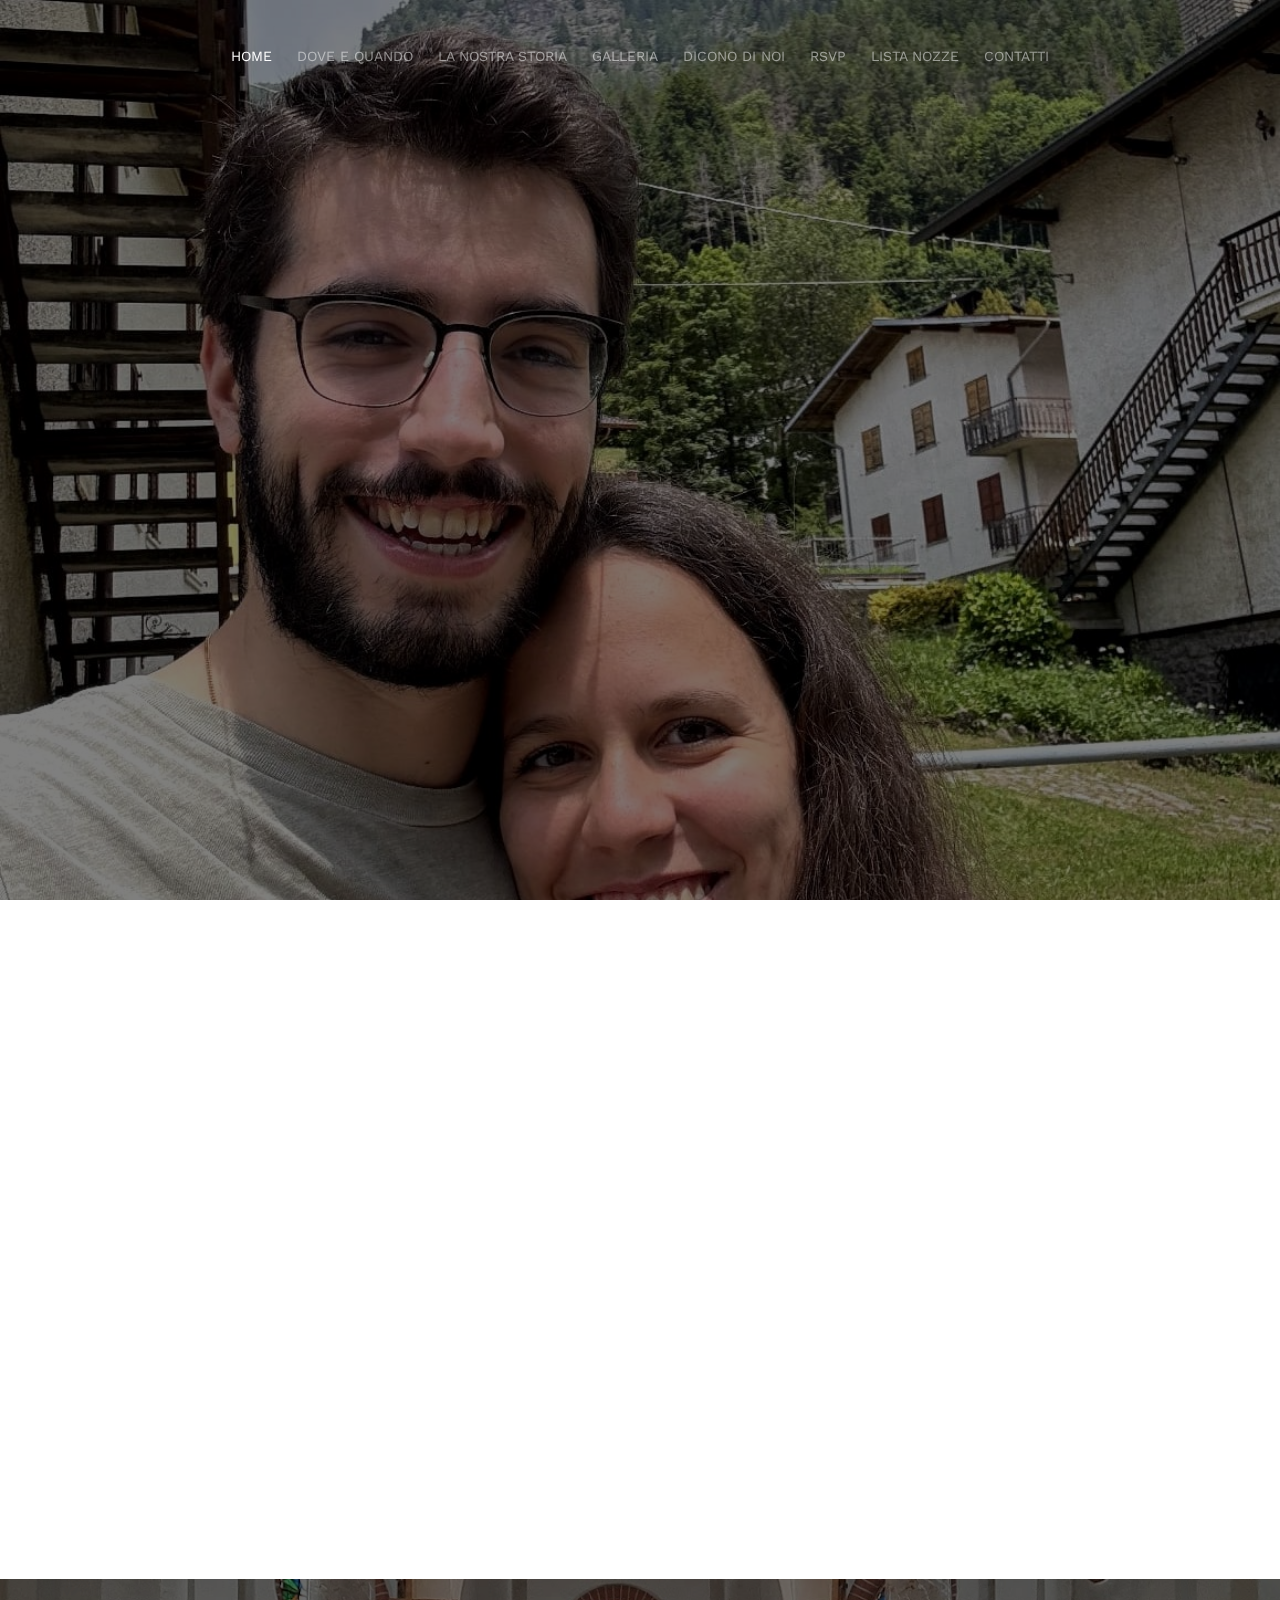
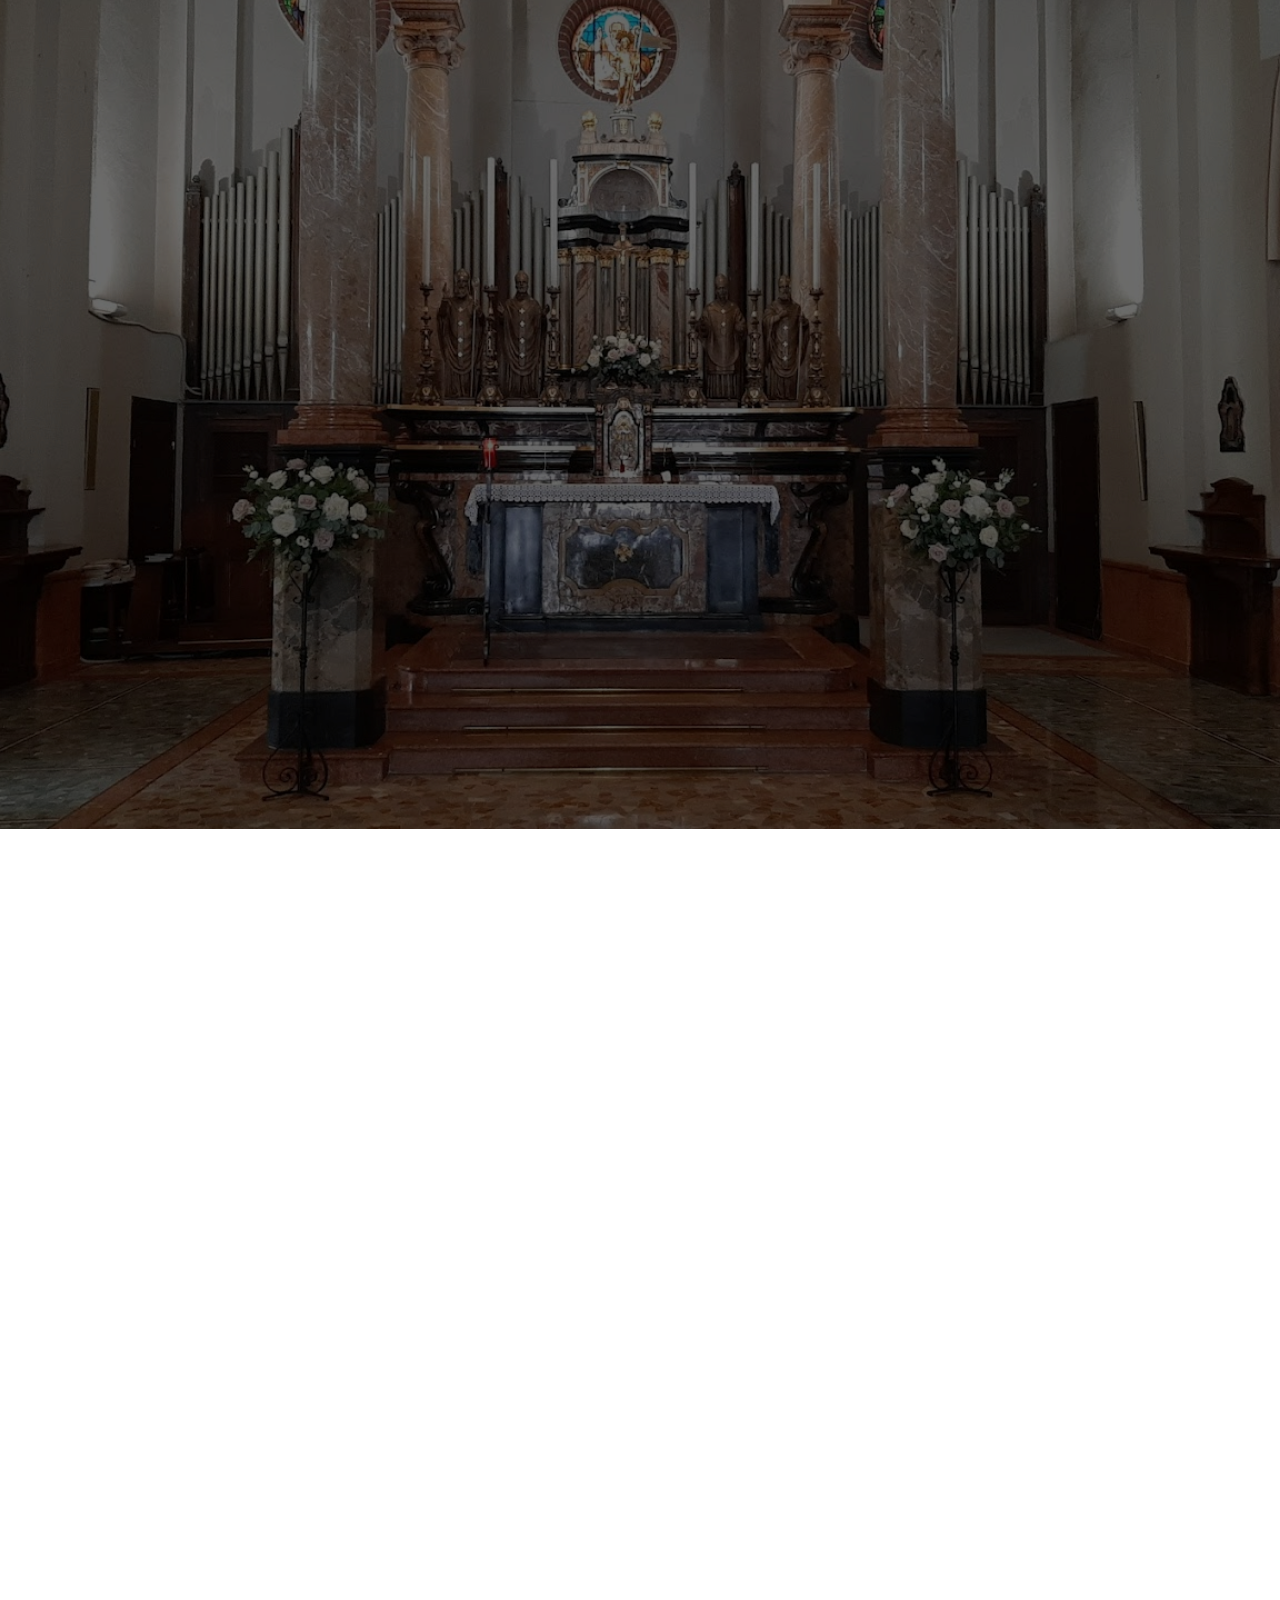
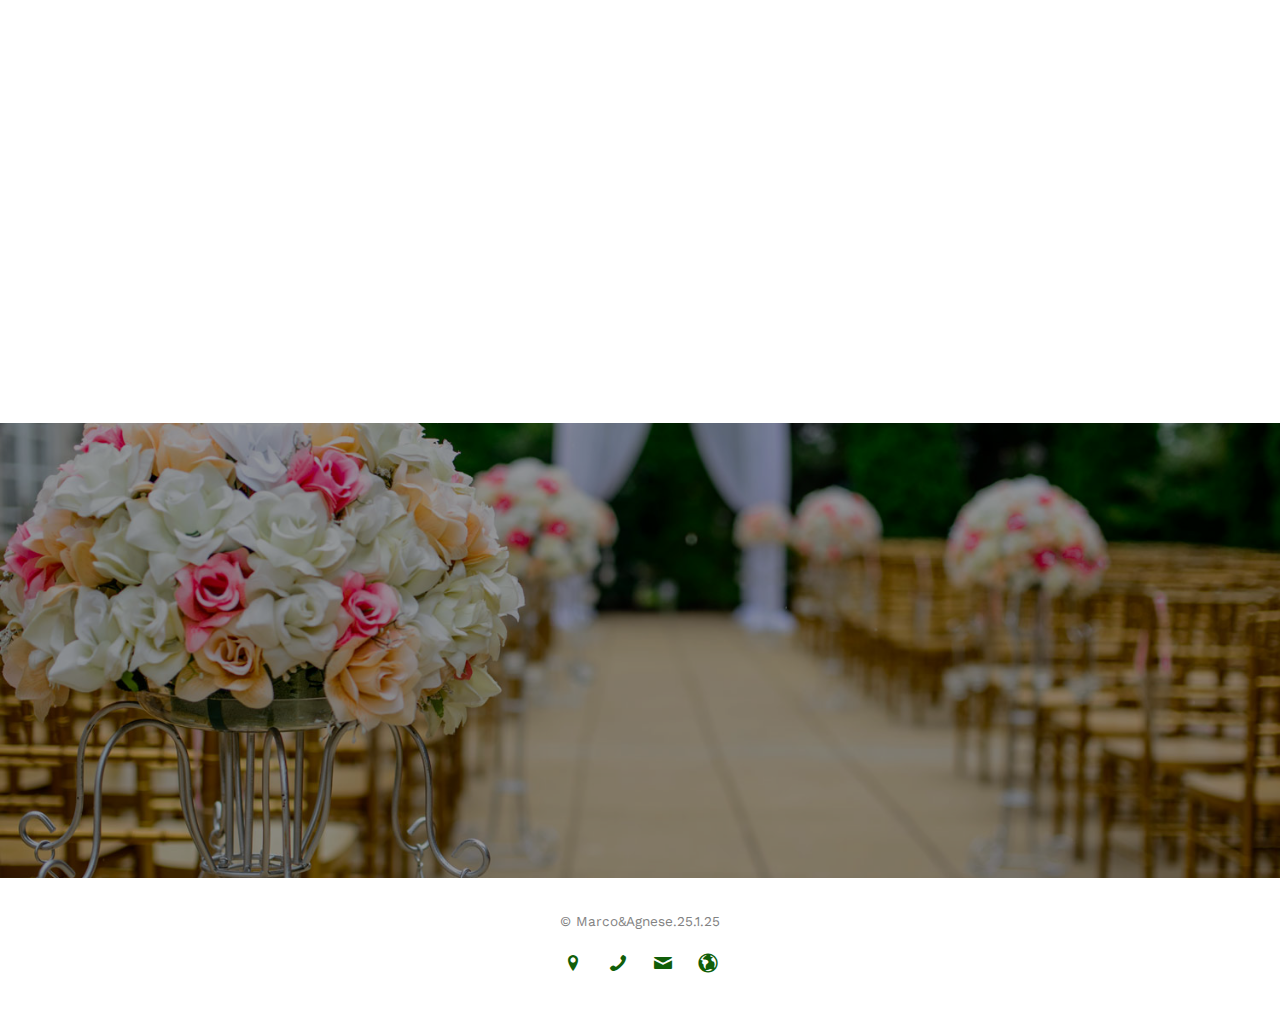
==== index.html @ b79f2448 "Add files via upload" ====
<!DOCTYPE html>
<!--[if lt IE 7]>      <html class="no-js lt-ie9 lt-ie8 lt-ie7"> <![endif]-->
<!--[if IE 7]>         <html class="no-js lt-ie9 lt-ie8"> <![endif]-->
<!--[if IE 8]>         <html class="no-js lt-ie9"> <![endif]-->
<!--[if gt IE 8]><!--> <html class="no-js"> <!--<![endif]-->
	<head>

		<meta charset="utf-8">
		<meta http-equiv="X-UA-Compatible" content="IE=edge">
		<title>Matrimonio Agne &amp Marco! &mdash; 25 Gennaio 2025; </title>
		<meta name="viewport" content="width=device-width, initial-scale=1">
		<meta name="description" content="Agne & Marco 25 Gennaio 2025" />
		<meta name="keywords" content="" />
		<meta name="author" content="Marco Fedrizzi e Agnese Montanaro" />

		<link href='https://fonts.googleapis.com/css?family=Work+Sans:400,300,600,400italic,700' rel='stylesheet' type='text/css'>
		<link href="https://fonts.googleapis.com/css?family=Sacramento" rel="stylesheet">

		<!-- Animate.css -->
		<link rel="stylesheet" href="css/animate.css">
		<!-- Icomoon Icon Fonts-->
		<link rel="stylesheet" href="css/icomoon.css">
		<!-- imagesLoaded -->
		<script src="https://unpkg.com/imagesloaded@5/imagesloaded.pkgd.js"></script>
		<!-- Masonry -->
		<script src="https://cdn.jsdelivr.net/npm/masonry-layout@4.2.2/dist/masonry.pkgd.min.js" integrity="sha384-GNFwBvfVxBkLMJpYMOABq3c+d3KnQxudP/mGPkzpZSTYykLBNsZEnG2D9G/X/+7D" crossorigin="anonymous" sync></script>
		<!-- Bootstrap  -->
		<link rel="stylesheet" href="css/bootstrap.css">

		<!-- Magnific Popup -->
		<link rel="stylesheet" href="css/magnific-popup.css">

		<!-- Owl Carousel  -->
		<link rel="stylesheet" href="css/owl.carousel.min.css">
		<link rel="stylesheet" href="css/owl.theme.default.min.css">

		<!-- Theme style  -->
		<link rel="stylesheet" href="css/style.css">

		<!-- Modernizr JS -->
		<script src="js/modernizr-2.6.2.min.js"></script>

		<!-- AddEvent script -->
		<script src="js/AddEvent Settings.js"></script>
		<script src="js/gallery_popup.js"></script>

	</head>


	<!-- <body >-->

	<div class="fh5co-loader"></div>

	<body data-spy="scroll" data-target=".fh5co-nav" data-offset="70">

		<div id="page">
			<!-- Navigatore -->
			<nav class="fh5co-nav" role="navigation">

						<div class="col-xs text-center menu-1">
							<ul>
								<li class="active"><a href="index.html">Home</a></li>
								<li><a href="#my-event">Dove e quando</a></li>
								<li><a href="#fh5co-couple-story">La nostra storia</a></li>
								<li><a href="#my-gallery">Galleria</a></li>
								<li><a href="#fh5co-testimonial">Dicono di noi</a></li>
								<li><a href="#fh5co-started">RSVP</a></li>
								<li><a href="#my-regali">Lista nozze</a></li>
								<li><a href="contact.html">Contatti</a></li>
							</ul>
						</div>
			</nav>

			<!-- Countdown -->
			<header id="fh5co-header" class="fh5co-cover" role="banner" style="background-image:url(images/img_bg_2.jpg);" data-stellar-background-ratio="2">
				<div class="overlay"></div>
				<div class="container">
					<div class="row">
						<div class="col-md-8 col-md-offset-2 text-center">
							<div class="display-t">
								<div class="display-tc animate-box" data-animate-effect="fadeIn">
									<h1>Marco &amp; Agnese</h1>
									<h2>Ci sposiamo!</h2>
									<div class="simply-countdown simply-countdown-one"></div>
									<p><a  title="Add to Calendar" class="addeventatc">Save the date
								    <span class="start">25-01-2025 11:00</span>
								    <span class="end">25-01-2025 13:00</span>
								    <span class="timezone">Europe/Rome</span>
								    <span class="title">Matrimonio Marco&Agne</span>
								    <span class="description"></span>
								    <span class="location">Chiesa Parrocchiale di San Nicola in Dergano, Via Livigno 21, Milano</span>
									</a></p>
								</div>
							</div>
						</div>
					</div>
				</div>
			</header>

			<!-- Presentazione -->
			<div id="fh5co-couple">
				<div class="container">
					<div class="row">
						<div class="col-md-8 col-md-offset-2 text-center fh5co-heading animate-box">
							<h2>Ti aspettiamo!</h2>
							<h3>25 Gennaio 2025, Milano</h3>
							<p>Siamo lieti di invitarti a celabrare insieme il nostro matrimonio!</p>
						</div>
					</div>
					<div class="couple-wrap animate-box">
						<div class="couple-half">
							<div class="groom">
								<img src="images/groom.jpg" alt="groom" class="img-responsive">
							</div>
							<div class="desc-groom">
								<h3>Marco Fedrizzi</h3>
								<p>Far far away, behind the word mountains, far from the countries Vokalia and Consonantia, there live the blind texts. Separated they live in Bookmarksgrove</p>
							</div>
						</div>
						<p class="heart text-center"><img src="images/fedi.png" alt="Heart Icon" class="heart-icon"></p>

						<div class="couple-half">
							<div class="bride">
								<img src="images/bride.jpg" alt="groom" class="img-responsive">
							</div>
							<div class="desc-bride">
								<h3>Agnese Montanaro</h3>
								<p>Far far away, behind the word mountains, far from the countries Vokalia and Consonantia, there live the blind texts. Separated they live in Bookmarksgrove</p>
							</div>
						</div>
					</div>
				</div>
			</div>

			<!-- Dove e Quando -->
			<div id="my-event" class="fh5co-bg" style="background-image:url(images/foto_chiesa_opaca.jpg);">
				<div class="overlay"></div>
				<div class="container">
					<div class="row">
						<div class="col-md-8 col-md-offset-2 text-center fh5co-heading animate-box">
							<span>Il nostro giorno speciale</span>
							<h2>I momenti del matrimonio</h2>
						</div>
					</div>
					<div class="row">
						<div class="display-t">
							<div class="display-tc">
								<div class="col-md-10 col-md-offset-1">
									<div class="col-md-6 col-sm-6 text-center">
										<div class="event-wrap animate-box">
											<h3><a href="DoveQuando.html" class="link_semplice">Cerimonia</a></h3>
											<div class="event-col">
												<i class="icon-clock"></i>
												<span>11:00</span>
												<span>13:00</span>
											</div>
											<div class="event-col">
												<i class="icon-calendar"></i>
												<span>Sabato 25</span>
												<span>Gennaio, 2025</span>
											</div>
											<p>Ci sposeremo nella chiesa di San Nicola in Dergano a Milano. Per maggiori info su luogo e parcheggi:</p>
											<a href="DoveQuando.html" class="link_semplice">Ulteriori dettagli >></a>
										</div>
									</div>
									<div class="col-md-6 col-sm-6 text-center">
										<div class="event-wrap animate-box">
											<h3><a href="DoveQuando.html" class="link_semplice">Ricevimento</a></h3>
											<div class="event-col">
												<i class="icon-clock"></i>
												<span>14:00</span>
												<span>21:00</span>
											</div>
											<div class="event-col">
												<i class="icon-calendar"></i>
												<span>Sabato 25</span>
												<span>Gennaio, 2025</span>
											</div>
											<p>Abbiamo il piacere di festeggiare insieme nel magnifico ottocentesco Castello Bolognini.</p>
											<a href="DoveQuando.html" class="link_semplice">Ulteriori dettagli >></a>
										</div>
									</div>
								</div>
							</div>
						</div>
					</div>
				</div>
			</div>

			<!-- La nostra storia -->
			<div id="fh5co-couple-story">
				<div class="container">
					<div class="row">
						<div class="col-md-8 col-md-offset-2 text-center fh5co-heading animate-box">
							<span>In cammino verso il 25 Gennaio...</span>
							<h2>La nostra storia</h2>
							<p>Far far away, behind the word mountains, far from the countries Vokalia and Consonantia, there live the blind texts.</p>
						</div>
					</div>
					<div class="row">
						<div class="col-md-12 col-md-offset-0">
							<ul class="timeline animate-box">
								<li class="animate-box">
									<div class="timeline-badge" style="background-image:url(images/couple-1.jpg);"></div>
									<div class="timeline-panel">
										<div class="timeline-heading">
											<h3 class="timeline-title">First We Meet</h3>
											<span class="date">December 25, 2015</span>
										</div>
										<div class="timeline-body">
											<p>Far far away, behind the word mountains, far from the countries Vokalia and Consonantia, there live the blind texts. Separated they live in Bookmarksgrove right at the coast of the Semantics, a large language ocean.</p>
										</div>
									</div>
								</li>
								<li class="timeline-inverted animate-box">
									<div class="timeline-badge" style="background-image:url(images/couple-2.jpg);"></div>
									<div class="timeline-panel">
										<div class="timeline-heading">
											<h3 class="timeline-title">First Date</h3>
											<span class="date">December 28, 2015</span>
										</div>
										<div class="timeline-body">
											<p>Far far away, behind the word mountains, far from the countries Vokalia and Consonantia, there live the blind texts. Separated they live in Bookmarksgrove right at the coast of the Semantics, a large language ocean.</p>
										</div>
									</div>
								</li>
								<li class="animate-box">
									<div class="timeline-badge" style="background-image:url(images/couple-3.jpg);"></div>
									<div class="timeline-panel">
										<div class="timeline-heading">
											<h3 class="timeline-title">In A Relationship</h3>
											<span class="date">January 1, 2016</span>
										</div>
										<div class="timeline-body">
											<p>Far far away, behind the word mountains, far from the countries Vokalia and Consonantia, there live the blind texts. Separated they live in Bookmarksgrove right at the coast of the Semantics, a large language ocean.</p>
										</div>
									</div>
								</li>
					    	</ul>
						</div>
					</div>
				</div>
			</div>

			<!-- Galleria -->
			<div id="my-gallery" class="fh5co-section-gray">
				<div class="container">
					<div class="row">
						<div class="col-md-8 col-md-offset-2 text-center fh5co-heading animate-box">
							<span>Galleria</span>
							<h2>Un po' di nostre foto</h2>
							<p>Alcune delle nostre foto più belle... Se vuoi vederle tutte clicca sull'ultima foto!</p>
						</div>
					</div>
					<div class="row row-bottom-padded-md">
						<div class="col-md-12">
							<ul id="my-gallery-list">

								<li class="one-third animate-box" data-animate-effect="fadeIn" style="background-image: url(gallery/001.jpg); ">
								<a href="gallery/001.jpg" class="popup-btn" title="">
									<div class="case-studies-summary">
									</div>
								</a>
							</li>
							<li class="one-third animate-box" data-animate-effect="fadeIn" style="background-image: url(gallery/002.jpg); ">
								<a href="gallery/002.jpg" class="popup-btn" title="">
									<div class="case-studies-summary">
									</div>
								</a>
							</li>

							<li class="one-third animate-box" data-animate-effect="fadeIn" style="background-image: url(gallery/003.jpg); ">
								<a href="gallery/003.jpg" class="popup-btn" title="">
									<div class="case-studies-summary">
									</div>
								</a>
							</li>
							<li class="one-third animate-box" data-animate-effect="fadeIn" style="background-image: url(gallery/004.jpg); ">
								<a href="gallery/004.jpg" class="popup-btn" title="">
									<div class="case-studies-summary">
									</div>
								</a>
							</li>

							<li class="one-third animate-box" data-animate-effect="fadeIn" style="background-image: url(gallery/005.jpg); ">
								<a href="gallery/005.jpg" class="popup-btn" title="">
										<div class="case-studies-summary">
										</div>
									</a>
								</li>
								<li class="one-third animate-box" data-animate-effect="fadeIn" style="background-image: url(gallery/006.jpg); ">
									<a href="gallery/006.jpg" class="popup-btn" title="">
										<div class="case-studies-summary">
										</div>
									</a>
								</li>

								<li class="one-third animate-box" data-animate-effect="fadeIn" style="background-image: url(gallery/007.jpg); ">
									<a href="gallery/007.jpg" class="popup-btn" title="">
										<div class="case-studies-summary">
										</div>
									</a>
								</li>

								<li class="one-third animate-box" data-animate-effect="fadeIn" style="background-image: url(gallery/008.jpg); ">
									<a href="gallery/008.jpg" class="popup-btn" title="">
										<div class="case-studies-summary">
										</div>
									</a>
								</li>
								<li href="gallery.html" class="one-third animate-box" data-animate-effect="fadeIn" style="background-image: url(gallery/009.jpg); ">
									<a href="gallery.html" class="" title="">
										<div class="case-studies-summary">
											<span>175 immagini</span>
											<h2>Vedi tutte</h2>
										</div>
									</a>
								</li>
							 </ul>
						</div>
					</div>
				</div>
			</div>

			<!-- Dicono di noi -->
			<div id="fh5co-testimonial">
				<div class="container" style="padding-left: 30px;padding-right: 30px;">
					<div class="row d-flex justify-content-center">
						<div class="row animate-box">
							<div class="col-md-8 col-md-offset-2 text-center fh5co-heading">
								<span>Dicono di noi</span>
								<h2>I migliori auguri dei nostri amici</h2>
							</div>
						</div>
						<div class="row d-flex justify-content-center">
							<div class="col-md-12 animate-box">
								<div class="wrap-testimony">
									<div class="owl-carousel-fullwidth">
										<div class="item">
											<div class="testimony-slide active text-center">
												<figure>
													<img src="images/couple-1.jpg" alt="user">
												</figure>
												<span>John Doe, via <a href="#" class="twitter">Twitter</a></span>
												<blockquote>
													<p>"Far far away, behind the word mountains, far from the countries Vokalia and Consonantia, there live the blind texts. Separated they live in Bookmarksgrove right at the coast of the Semantics"</p>
												</blockquote>
											</div>
										</div>
										<div class="item">
											<div class="testimony-slide active text-center">
												<figure>
													<img src="images/couple-2.jpg" alt="user">
												</figure>
												<span>John Doe, via <a href="#" class="twitter">Twitter</a></span>
												<blockquote>
													<p>"Far far away, behind the word mountains, far from the countries Vokalia and Consonantia, at the coast of the Semantics, a large language ocean."</p>
												</blockquote>
											</div>
										</div>
										<div class="item">
											<div class="testimony-slide active text-center">
												<figure>
													<img src="images/couple-3.jpg" alt="user">
												</figure>
												<span>John Doe, via <a href="#" class="twitter">Twitter</a></span>
												<blockquote>
													<p>"Far far away, far from the countries Vokalia and Consonantia, there live the blind texts. Separated they live in Bookmarksgrove right at the coast of the Semantics, a large language ocean."</p>
												</blockquote>
											</div>
										</div>
										<div class="item">
											<div class="testimony-slide active text-center">
												<figure>
													<img src="images/couple-3.jpg" alt="user">
												</figure>
												<span>John Doe, via <a href="#" class="twitter">Twitter</a></span>
												<blockquote>
													<p>"Far far away, far from the countries Vokalia and Consonantia, there live the blind texts. Separated they live in Bookmarksgrove right at the coast of the Semantics, a large language ocean."</p>
												</blockquote>
											</div>
										</div>
										<div class="item">
											<div class="testimony-slide active text-center">
												<figure>
													<img src="images/couple-3.jpg" alt="user">
												</figure>
												<span>John Doe, via <a href="#" class="twitter">Twitter</a></span>
												<blockquote>
													<p>"Far far away, far from the countries Vokalia and Consonantia, there live the blind texts. Separated they live in Bookmarksgrove right at the coast of the Semantics, a large language ocean."</p>
												</blockquote>
											</div>
										</div>
										<div class="item">
											<div class="testimony-slide active text-center">
												<figure>
													<img src="images/couple-3.jpg" alt="user">
												</figure>
												<span>John Doe, via <a href="#" class="twitter">Twitter</a></span>
												<blockquote>
													<p>"Far far away, far from the countries Vokalia and Consonantia, there live the blind texts. Separated they live in Bookmarksgrove right at the coast of the Semantics, a large language ocean."</p>
												</blockquote>
											</div>
										</div>
									</div>
								</div>
							</div>
						</div>
					</div>

					<div class="row d-flex justify-content-center">
							<div class="row animate-box">
								<div class="col-md-8 col-md-offset-2 text-center align-items-end fh5co-heading " style="margin-top: 5em; margin-bottom: 1em;">
									<span>Vuoi lasciare un augurio?</span>
								</div>
								<form method="POST" action="https://formspree.io/f/xvgpygaa">

									<div class="form-row">
								    <div class="form-group col-md-4 col-sm-4">
								      <label for="inputNome">Nome</label>
								      <input id="inputNome" type="text" class="form-control" name="nome">
								    </div>
								    <div class="form-group col-md-4 col-sm-4">
								      <label for="inputCognome">Cognome</label>
								      <input id="inputCognome" type="text" class="form-control" name="cognome">
								    </div>
								    <div class="form-group col-md-4 col-sm-4">
								      <label for="inputNickname">Nickname</label>
								      <input id="inputNickname" type="text" class="form-control" name="nickname">
								    </div>
								  </div>


									<div class="form-group col-md-12">
										<textarea class="form-control" id="exampleFormControlTextarea1" rows="3" placeholder="Inserisci qui il tuo messaggio" name="augurio"></textarea>
									</div>

									<div class="form-row col-md-12">
										<button type="submit" class="#fh5co-started btn btn-default btn-block">Invia!</button>
									</div>

								</form>
							</div>
						</div>

				</div>
			</div>

			<!-- RSVP -->
			<div id="fh5co-started" class="fh5co-bg" style="background-image:url(images/img_bg_4.jpg);">
				<div class="overlay"></div>
				<div class="container">
					<div class="row animate-box">
						<div class="col-md-8 col-md-offset-2 text-center fh5co-heading">
							<h2>Parteciperai?</h2>
							<p>Ti preghiamo di confermarci la tua presenza al nostro matrimonio, grazie!</p>
						</div>
					</div>
					<div class="row animate-box">
						<div class="col-md-10 col-md-offset-1">
							<form class="form-inline">
								<div class="col-md-4 col-sm-4">
									<div class="form-group">
									</div>
								</div>
								<div class="col-md-4 col-sm-4">
									<div class="form-group">
										<button type="submit" class="btn btn-default btn-block">RSVP</button>
									</div>
								</div>
								<div class="col-md-4 col-sm-4">
								</div>
							</form>
						</div>
					</div>
				</div>
			</div>

			<!-- Footer -->
			<footer id="fh5co-footer" role="contentinfo" style="padding: 2em 0;">
				<div class="container">

					<div class="row copyright">
						<div class="col-md-12 text-center">
							<p>
								<small class="block">&copy; Marco&Agnese.25.1.25</small>
							</p>
							<p>
								<ul class="fh5co-social-icons">
									<li><a href="https://maps.app.goo.gl/jbU9ocBKH2QLGSAH9"><i class="icon-location-pin"></i></a></li>
									<li><a href="tel://00393318789856"><i class="icon-phone"></i></a></li>
									<li><a href="mailto:info@agnemarco.it"><i class="icon-mail2"></i></a></li>
									<li><a href="http://agnemarco.it"><i class="icon-globe2"></i></a></li>
								</ul>
							</p>
						</div>
					</div>

				</div>
			</footer>
		</div>

		<div class="gototop js-top">
			<a href="#" class="js-gotop"><i class="icon-arrow-up"></i></a>
		</div>

		<!-- jQuery -->
		<script src="js/jquery.min.js"></script>
		<!-- jQuery Easing -->
		<script src="js/jquery.easing.1.3.js"></script>
		<!-- Bootstrap -->
		<script src="js/bootstrap.min.js"></script>

		<!-- Waypoints -->
		<script src="js/jquery.waypoints.min.js"></script>
		<!-- Carousel -->
		<script src="js/owl.carousel.min.js"></script>
		<!-- countTo -->
		<script src="js/jquery.countTo.js"></script>

		<!-- Stellar -->
		<script src="js/jquery.stellar.min.js"></script>
		<!-- Magnific Popup -->
		<script src="js/jquery.magnific-popup.min.js"></script>
		<script src="js/magnific-popup-options.js"></script>

		<!-- // <script src="https://cdnjs.cloudflare.com/ajax/libs/prism/0.0.1/prism.min.js"></script> -->
		<script src="js/simplyCountdown.js"></script>
		<!-- Main -->
		<script src="js/gallery_popup.js"></script>
		<script src="js/main.js"></script>

		<!-- JS script per Countdown -->
		<script>
	    var d = new Date(new Date().getTime() + 200 * 120 * 120 * 2000);

	    // default example
	    simplyCountdown('.simply-countdown-one', {
	        year: d.getFullYear(),
	        month: d.getMonth() + 1,
	        day: d.getDate()
	    });

	    //jQuery example
	    $('#simply-countdown-losange').simplyCountdown({
	        year: d.getFullYear(),
	        month: d.getMonth() + 1,
	        day: d.getDate(),
	        enableUtc: false
	    });
		</script>

	</body>
</html>
---- css/icomoon.css ----
@font-face {
  font-family: 'icomoon';
  src:  url('../fonts/icomoon/icomoon.eot?6iuir');
  src:  url('../fonts/icomoon/icomoon.eot?6iuir#iefix') format('embedded-opentype'),
    url('../fonts/icomoon/icomoon.ttf?6iuir') format('truetype'),
    url('../fonts/icomoon/icomoon.woff?6iuir') format('woff'),
    url('../fonts/icomoon/icomoon.svg?6iuir#icomoon') format('svg');
  font-weight: normal;
  font-style: normal;
}

[class^="icon-"], [class*=" icon-"] {
  /* use !important to prevent issues with browser extensions that change fonts */
  font-family: 'icomoon' !important;
  speak: none;
  font-style: normal;
  font-weight: normal;
  font-variant: normal;
  text-transform: none;
  line-height: 1;

  /* Better Font Rendering =========== */
  -webkit-font-smoothing: antialiased;
  -moz-osx-font-smoothing: grayscale;
}

.icon-eye:before {
  content: "\e000";
}
.icon-paper-clip:before {
  content: "\e001";
}
.icon-mail:before {
  content: "\e002";
}
.icon-toggle:before {
  content: "\e003";
}
.icon-layout:before {
  content: "\e004";
}
.icon-link:before {
  content: "\e005";
}
.icon-bell:before {
  content: "\e006";
}
.icon-lock:before {
  content: "\e007";
}
.icon-unlock:before {
  content: "\e008";
}
.icon-ribbon:before {
  content: "\e009";
}
.icon-image:before {
  content: "\e010";
}
.icon-signal:before {
  content: "\e011";
}
.icon-target:before {
  content: "\e012";
}
.icon-clipboard:before {
  content: "\e013";
}
.icon-clock:before {
  content: "\e014";
}
.icon-watch:before {
  content: "\e015";
}
.icon-air-play:before {
  content: "\e016";
}
.icon-camera:before {
  content: "\e017";
}
.icon-video:before {
  content: "\e018";
}
.icon-disc:before {
  content: "\e019";
}
.icon-printer:before {
  content: "\e020";
}
.icon-monitor:before {
  content: "\e021";
}
.icon-server:before {
  content: "\e022";
}
.icon-cog:before {
  content: "\e023";
}
.icon-heart:before {
  content: "\e024";
}
.icon-paragraph:before {
  content: "\e025";
}
.icon-align-justify:before {
  content: "\e026";
}
.icon-align-left:before {
  content: "\e027";
}
.icon-align-center:before {
  content: "\e028";
}
.icon-align-right:before {
  content: "\e029";
}
.icon-book:before {
  content: "\e030";
}
.icon-layers:before {
  content: "\e031";
}
.icon-stack:before {
  content: "\e032";
}
.icon-stack-2:before {
  content: "\e033";
}
.icon-paper:before {
  content: "\e034";
}
.icon-paper-stack:before {
  content: "\e035";
}
.icon-search:before {
  content: "\e036";
}
.icon-zoom-in:before {
  content: "\e037";
}
.icon-zoom-out:before {
  content: "\e038";
}
.icon-reply:before {
  content: "\e039";
}
.icon-circle-plus:before {
  content: "\e040";
}
.icon-circle-minus:before {
  content: "\e041";
}
.icon-circle-check:before {
  content: "\e042";
}
.icon-circle-cross:before {
  content: "\e043";
}
.icon-square-plus:before {
  content: "\e044";
}
.icon-square-minus:before {
  content: "\e045";
}
.icon-square-check:before {
  content: "\e046";
}
.icon-square-cross:before {
  content: "\e047";
}
.icon-microphone:before {
  content: "\e048";
}
.icon-record:before {
  content: "\e049";
}
.icon-skip-back:before {
  content: "\e050";
}
.icon-rewind:before {
  content: "\e051";
}
.icon-play:before {
  content: "\e052";
}
.icon-pause:before {
  content: "\e053";
}
.icon-stop:before {
  content: "\e054";
}
.icon-fast-forward:before {
  content: "\e055";
}
.icon-skip-forward:before {
  content: "\e056";
}
.icon-shuffle:before {
  content: "\e057";
}
.icon-repeat:before {
  content: "\e058";
}
.icon-folder:before {
  content: "\e059";
}
.icon-umbrella:before {
  content: "\e060";
}
.icon-moon:before {
  content: "\e061";
}
.icon-thermometer:before {
  content: "\e062";
}
.icon-drop:before {
  content: "\e063";
}
.icon-sun:before {
  content: "\e064";
}
.icon-cloud:before {
  content: "\e065";
}
.icon-cloud-upload:before {
  content: "\e066";
}
.icon-cloud-download:before {
  content: "\e067";
}
.icon-upload:before {
  content: "\e068";
}
.icon-download:before {
  content: "\e069";
}
.icon-location:before {
  content: "\e070";
}
.icon-location-2:before {
  content: "\e071";
}
.icon-map:before {
  content: "\e072";
}
.icon-battery:before {
  content: "\e073";
}
.icon-head:before {
  content: "\e074";
}
.icon-briefcase:before {
  content: "\e075";
}
.icon-speech-bubble:before {
  content: "\e076";
}
.icon-anchor:before {
  content: "\e077";
}
.icon-globe:before {
  content: "\e078";
}
.icon-box:before {
  content: "\e079";
}
.icon-reload:before {
  content: "\e080";
}
.icon-share:before {
  content: "\e081";
}
.icon-marquee:before {
  content: "\e082";
}
.icon-marquee-plus:before {
  content: "\e083";
}
.icon-marquee-minus:before {
  content: "\e084";
}
.icon-tag:before {
  content: "\e085";
}
.icon-power:before {
  content: "\e086";
}
.icon-command:before {
  content: "\e087";
}
.icon-alt:before {
  content: "\e088";
}
.icon-esc:before {
  content: "\e089";
}
.icon-bar-graph:before {
  content: "\e090";
}
.icon-bar-graph-2:before {
  content: "\e091";
}
.icon-pie-graph:before {
  content: "\e092";
}
.icon-star:before {
  content: "\e093";
}
.icon-arrow-left:before {
  content: "\e094";
}
.icon-arrow-right:before {
  content: "\e095";
}
.icon-arrow-up:before {
  content: "\e096";
}
.icon-arrow-down:before {
  content: "\e097";
}
.icon-volume:before {
  content: "\e098";
}
.icon-mute:before {
  content: "\e099";
}
.icon-content-right:before {
  content: "\e100";
}
.icon-content-left:before {
  content: "\e101";
}
.icon-grid:before {
  content: "\e102";
}
.icon-grid-2:before {
  content: "\e103";
}
.icon-columns:before {
  content: "\e104";
}
.icon-loader:before {
  content: "\e105";
}
.icon-bag:before {
  content: "\e106";
}
.icon-ban:before {
  content: "\e107";
}
.icon-flag:before {
  content: "\e108";
}
.icon-trash:before {
  content: "\e109";
}
.icon-expand:before {
  content: "\e110";
}
.icon-contract:before {
  content: "\e111";
}
.icon-maximize:before {
  content: "\e112";
}
.icon-minimize:before {
  content: "\e113";
}
.icon-plus:before {
  content: "\e114";
}
.icon-minus:before {
  content: "\e115";
}
.icon-check:before {
  content: "\e116";
}
.icon-cross:before {
  content: "\e117";
}
.icon-move:before {
  content: "\e118";
}
.icon-delete:before {
  content: "\e119";
}
.icon-menu:before {
  content: "\e120";
}
.icon-archive:before {
  content: "\e121";
}
.icon-inbox:before {
  content: "\e122";
}
.icon-outbox:before {
  content: "\e123";
}
.icon-file:before {
  content: "\e124";
}
.icon-file-add:before {
  content: "\e125";
}
.icon-file-subtract:before {
  content: "\e126";
}
.icon-help:before {
  content: "\e127";
}
.icon-open:before {
  content: "\e128";
}
.icon-ellipsis:before {
  content: "\e129";
}
.icon-add-to-list:before {
  content: "\e900";
}
.icon-classic-computer:before {
  content: "\e901";
}
.icon-controller-fast-backward:before {
  content: "\e902";
}
.icon-creative-commons-attribution:before {
  content: "\e903";
}
.icon-creative-commons-noderivs:before {
  content: "\e904";
}
.icon-creative-commons-noncommercial-eu:before {
  content: "\e905";
}
.icon-creative-commons-noncommercial-us:before {
  content: "\e906";
}
.icon-creative-commons-public-domain:before {
  content: "\e907";
}
.icon-creative-commons-remix:before {
  content: "\e908";
}
.icon-creative-commons-share:before {
  content: "\e909";
}
.icon-creative-commons-sharealike:before {
  content: "\e90a";
}
.icon-creative-commons:before {
  content: "\e90b";
}
.icon-document-landscape:before {
  content: "\e90c";
}
.icon-remove-user:before {
  content: "\e90d";
}
.icon-warning:before {
  content: "\e90e";
}
.icon-arrow-bold-down:before {
  content: "\e90f";
}
.icon-arrow-bold-left:before {
  content: "\e910";
}
.icon-arrow-bold-right:before {
  content: "\e911";
}
.icon-arrow-bold-up:before {
  content: "\e912";
}
.icon-arrow-down2:before {
  content: "\e913";
}
.icon-arrow-left2:before {
  content: "\e914";
}
.icon-arrow-long-down:before {
  content: "\e915";
}
.icon-arrow-long-left:before {
  content: "\e916";
}
.icon-arrow-long-right:before {
  content: "\e917";
}
.icon-arrow-long-up:before {
  content: "\e918";
}
.icon-arrow-right2:before {
  content: "\e919";
}
.icon-arrow-up2:before {
  content: "\e91a";
}
.icon-arrow-with-circle-down:before {
  content: "\e91b";
}
.icon-arrow-with-circle-left:before {
  content: "\e91c";
}
.icon-arrow-with-circle-right:before {
  content: "\e91d";
}
.icon-arrow-with-circle-up:before {
  content: "\e91e";
}
.icon-bookmark:before {
  content: "\e91f";
}
.icon-bookmarks:before {
  content: "\e920";
}
.icon-chevron-down:before {
  content: "\e921";
}
.icon-chevron-left:before {
  content: "\e922";
}
.icon-chevron-right:before {
  content: "\e923";
}
.icon-chevron-small-down:before {
  content: "\e924";
}
.icon-chevron-small-left:before {
  content: "\e925";
}
.icon-chevron-small-right:before {
  content: "\e926";
}
.icon-chevron-small-up:before {
  content: "\e927";
}
.icon-chevron-thin-down:before {
  content: "\e928";
}
.icon-chevron-thin-left:before {
  content: "\e929";
}
.icon-chevron-thin-right:before {
  content: "\e92a";
}
.icon-chevron-thin-up:before {
  content: "\e92b";
}
.icon-chevron-up:before {
  content: "\e92c";
}
.icon-chevron-with-circle-down:before {
  content: "\e92d";
}
.icon-chevron-with-circle-left:before {
  content: "\e92e";
}
.icon-chevron-with-circle-right:before {
  content: "\e92f";
}
.icon-chevron-with-circle-up:before {
  content: "\e930";
}
.icon-cloud2:before {
  content: "\e931";
}
.icon-controller-fast-forward:before {
  content: "\e932";
}
.icon-controller-jump-to-start:before {
  content: "\e933";
}
.icon-controller-next:before {
  content: "\e934";
}
.icon-controller-paus:before {
  content: "\e935";
}
.icon-controller-play:before {
  content: "\e936";
}
.icon-controller-record:before {
  content: "\e937";
}
.icon-controller-stop:before {
  content: "\e938";
}
.icon-controller-volume:before {
  content: "\e939";
}
.icon-dot-single:before {
  content: "\e93a";
}
.icon-dots-three-horizontal:before {
  content: "\e93b";
}
.icon-dots-three-vertical:before {
  content: "\e93c";
}
.icon-dots-two-horizontal:before {
  content: "\e93d";
}
.icon-dots-two-vertical:before {
  content: "\e93e";
}
.icon-download2:before {
  content: "\e93f";
}
.icon-emoji-flirt:before {
  content: "\e940";
}
.icon-flow-branch:before {
  content: "\e941";
}
.icon-flow-cascade:before {
  content: "\e942";
}
.icon-flow-line:before {
  content: "\e943";
}
.icon-flow-parallel:before {
  content: "\e944";
}
.icon-flow-tree:before {
  content: "\e945";
}
.icon-install:before {
  content: "\e946";
}
.icon-layers2:before {
  content: "\e947";
}
.icon-open-book:before {
  content: "\e948";
}
.icon-resize-100:before {
  content: "\e949";
}
.icon-resize-full-screen:before {
  content: "\e94a";
}
.icon-save:before {
  content: "\e94b";
}
.icon-select-arrows:before {
  content: "\e94c";
}
.icon-sound-mute:before {
  content: "\e94d";
}
.icon-sound:before {
  content: "\e94e";
}
.icon-trash2:before {
  content: "\e94f";
}
.icon-triangle-down:before {
  content: "\e950";
}
.icon-triangle-left:before {
  content: "\e951";
}
.icon-triangle-right:before {
  content: "\e952";
}
.icon-triangle-up:before {
  content: "\e953";
}
.icon-uninstall:before {
  content: "\e954";
}
.icon-upload-to-cloud:before {
  content: "\e955";
}
.icon-upload2:before {
  content: "\e956";
}
.icon-add-user:before {
  content: "\e957";
}
.icon-address:before {
  content: "\e958";
}
.icon-adjust:before {
  content: "\e959";
}
.icon-air:before {
  content: "\e95a";
}
.icon-aircraft-landing:before {
  content: "\e95b";
}
.icon-aircraft-take-off:before {
  content: "\e95c";
}
.icon-aircraft:before {
  content: "\e95d";
}
.icon-align-bottom:before {
  content: "\e95e";
}
.icon-align-horizontal-middle:before {
  content: "\e95f";
}
.icon-align-left2:before {
  content: "\e960";
}
.icon-align-right2:before {
  content: "\e961";
}
.icon-align-top:before {
  content: "\e962";
}
.icon-align-vertical-middle:before {
  content: "\e963";
}
.icon-archive2:before {
  content: "\e964";
}
.icon-area-graph:before {
  content: "\e965";
}
.icon-attachment:before {
  content: "\e966";
}
.icon-awareness-ribbon:before {
  content: "\e967";
}
.icon-back-in-time:before {
  content: "\e968";
}
.icon-back:before {
  content: "\e969";
}
.icon-bar-graph2:before {
  content: "\e96a";
}
.icon-battery2:before {
  content: "\e96b";
}
.icon-beamed-note:before {
  content: "\e96c";
}
.icon-bell2:before {
  content: "\e96d";
}
.icon-blackboard:before {
  content: "\e96e";
}
.icon-block:before {
  content: "\e96f";
}
.icon-book2:before {
  content: "\e970";
}
.icon-bowl:before {
  content: "\e971";
}
.icon-box2:before {
  content: "\e972";
}
.icon-briefcase2:before {
  content: "\e973";
}
.icon-browser:before {
  content: "\e974";
}
.icon-brush:before {
  content: "\e975";
}
.icon-bucket:before {
  content: "\e976";
}
.icon-cake:before {
  content: "\e977";
}
.icon-calculator:before {
  content: "\e978";
}
.icon-calendar:before {
  content: "\e979";
}
.icon-camera2:before {
  content: "\e97a";
}
.icon-ccw:before {
  content: "\e97b";
}
.icon-chat:before {
  content: "\e97c";
}
.icon-check2:before {
  content: "\e97d";
}
.icon-circle-with-cross:before {
  content: "\e97e";
}
.icon-circle-with-minus:before {
  content: "\e97f";
}
.icon-circle-with-plus:before {
  content: "\e980";
}
.icon-circle:before {
  content: "\e981";
}
.icon-circular-graph:before {
  content: "\e982";
}
.icon-clapperboard:before {
  content: "\e983";
}
.icon-clipboard2:before {
  content: "\e984";
}
.icon-clock2:before {
  content: "\e985";
}
.icon-code:before {
  content: "\e986";
}
.icon-cog2:before {
  content: "\e987";
}
.icon-colours:before {
  content: "\e988";
}
.icon-compass:before {
  content: "\e989";
}
.icon-copy:before {
  content: "\e98a";
}
.icon-credit-card:before {
  content: "\e98b";
}
.icon-credit:before {
  content: "\e98c";
}
.icon-cross2:before {
  content: "\e98d";
}
.icon-cup:before {
  content: "\e98e";
}
.icon-cw:before {
  content: "\e98f";
}
.icon-cycle:before {
  content: "\e990";
}
.icon-database:before {
  content: "\e991";
}
.icon-dial-pad:before {
  content: "\e992";
}
.icon-direction:before {
  content: "\e993";
}
.icon-document:before {
  content: "\e994";
}
.icon-documents:before {
  content: "\e995";
}
.icon-drink:before {
  content: "\e996";
}
.icon-drive:before {
  content: "\e997";
}
.icon-drop2:before {
  content: "\e998";
}
.icon-edit:before {
  content: "\e999";
}
.icon-email:before {
  content: "\e99a";
}
.icon-emoji-happy:before {
  content: "\e99b";
}
.icon-emoji-neutral:before {
  content: "\e99c";
}
.icon-emoji-sad:before {
  content: "\e99d";
}
.icon-erase:before {
  content: "\e99e";
}
.icon-eraser:before {
  content: "\e99f";
}
.icon-export:before {
  content: "\e9a0";
}
.icon-eye2:before {
  content: "\e9a1";
}
.icon-feather:before {
  content: "\e9a2";
}
.icon-flag2:before {
  content: "\e9a3";
}
.icon-flash:before {
  content: "\e9a4";
}
.icon-flashlight:before {
  content: "\e9a5";
}
.icon-flat-brush:before {
  content: "\e9a6";
}
.icon-folder-images:before {
  content: "\e9a7";
}
.icon-folder-music:before {
  content: "\e9a8";
}
.icon-folder-video:before {
  content: "\e9a9";
}
.icon-folder2:before {
  content: "\e9aa";
}
.icon-forward:before {
  content: "\e9ab";
}
.icon-funnel:before {
  content: "\e9ac";
}
.icon-game-controller:before {
  content: "\e9ad";
}
.icon-gauge:before {
  content: "\e9ae";
}
.icon-globe2:before {
  content: "\e9af";
}
.icon-graduation-cap:before {
  content: "\e9b0";
}
.icon-grid2:before {
  content: "\e9b1";
}
.icon-hair-cross:before {
  content: "\e9b2";
}
.icon-hand:before {
  content: "\e9b3";
}
.icon-heart-outlined:before {
  content: "\e9b4";
}
.icon-heart2:before {
  content: "\e9b5";
}
.icon-help-with-circle:before {
  content: "\e9b6";
}
.icon-help2:before {
  content: "\e9b7";
}
.icon-home:before {
  content: "\e9b8";
}
.icon-hour-glass:before {
  content: "\e9b9";
}
.icon-image-inverted:before {
  content: "\e9ba";
}
.icon-image2:before {
  content: "\e9bb";
}
.icon-images:before {
  content: "\e9bc";
}
.icon-inbox2:before {
  content: "\e9bd";
}
.icon-infinity:before {
  content: "\e9be";
}
.icon-info-with-circle:before {
  content: "\e9bf";
}
.icon-info:before {
  content: "\e9c0";
}
.icon-key:before {
  content: "\e9c1";
}
.icon-keyboard:before {
  content: "\e9c2";
}
.icon-lab-flask:before {
  content: "\e9c3";
}
.icon-landline:before {
  content: "\e9c4";
}
.icon-language:before {
  content: "\e9c5";
}
.icon-laptop:before {
  content: "\e9c6";
}
.icon-leaf:before {
  content: "\e9c7";
}
.icon-level-down:before {
  content: "\e9c8";
}
.icon-level-up:before {
  content: "\e9c9";
}
.icon-lifebuoy:before {
  content: "\e9ca";
}
.icon-light-bulb:before {
  content: "\e9cb";
}
.icon-light-down:before {
  content: "\e9cc";
}
.icon-light-up:before {
  content: "\e9cd";
}
.icon-line-graph:before {
  content: "\e9ce";
}
.icon-link2:before {
  content: "\e9cf";
}
.icon-list:before {
  content: "\e9d0";
}
.icon-location-pin:before {
  content: "\e9d1";
}
.icon-location2:before {
  content: "\e9d2";
}
.icon-lock-open:before {
  content: "\e9d3";
}
.icon-lock2:before {
  content: "\e9d4";
}
.icon-log-out:before {
  content: "\e9d5";
}
.icon-login:before {
  content: "\e9d6";
}
.icon-loop:before {
  content: "\e9d7";
}
.icon-magnet:before {
  content: "\e9d8";
}
.icon-magnifying-glass:before {
  content: "\e9d9";
}
.icon-mail2:before {
  content: "\e9da";
}
.icon-man:before {
  content: "\e9db";
}
.icon-map2:before {
  content: "\e9dc";
}
.icon-mask:before {
  content: "\e9dd";
}
.icon-medal:before {
  content: "\e9de";
}
.icon-megaphone:before {
  content: "\e9df";
}
.icon-menu2:before {
  content: "\e9e0";
}
.icon-message:before {
  content: "\e9e1";
}
.icon-mic:before {
  content: "\e9e2";
}
.icon-minus2:before {
  content: "\e9e3";
}
.icon-mobile:before {
  content: "\e9e4";
}
.icon-modern-mic:before {
  content: "\e9e5";
}
.icon-moon2:before {
  content: "\e9e6";
}
.icon-mouse:before {
  content: "\e9e7";
}
.icon-music:before {
  content: "\e9e8";
}
.icon-network:before {
  content: "\e9e9";
}
.icon-new-message:before {
  content: "\e9ea";
}
.icon-new:before {
  content: "\e9eb";
}
.icon-news:before {
  content: "\e9ec";
}
.icon-note:before {
  content: "\e9ed";
}
.icon-notification:before {
  content: "\e9ee";
}
.icon-old-mobile:before {
  content: "\e9ef";
}
.icon-old-phone:before {
  content: "\e9f0";
}
.icon-palette:before {
  content: "\e9f1";
}
.icon-paper-plane:before {
  content: "\e9f2";
}
.icon-pencil:before {
  content: "\e9f3";
}
.icon-phone:before {
  content: "\e9f4";
}
.icon-pie-chart:before {
  content: "\e9f5";
}
.icon-pin:before {
  content: "\e9f6";
}
.icon-plus2:before {
  content: "\e9f7";
}
.icon-popup:before {
  content: "\e9f8";
}
.icon-power-plug:before {
  content: "\e9f9";
}
.icon-price-ribbon:before {
  content: "\e9fa";
}
.icon-price-tag:before {
  content: "\e9fb";
}
.icon-print:before {
  content: "\e9fc";
}
.icon-progress-empty:before {
  content: "\e9fd";
}
.icon-progress-full:before {
  content: "\e9fe";
}
.icon-progress-one:before {
  content: "\e9ff";
}
.icon-progress-two:before {
  content: "\ea00";
}
.icon-publish:before {
  content: "\ea01";
}
.icon-quote:before {
  content: "\ea02";
}
.icon-radio:before {
  content: "\ea03";
}
.icon-reply-all:before {
  content: "\ea04";
}
.icon-reply2:before {
  content: "\ea05";
}
.icon-retweet:before {
  content: "\ea06";
}
.icon-rocket:before {
  content: "\ea07";
}
.icon-round-brush:before {
  content: "\ea08";
}
.icon-rss:before {
  content: "\ea09";
}
.icon-ruler:before {
  content: "\ea0a";
}
.icon-scissors:before {
  content: "\ea0b";
}
.icon-share-alternitive:before {
  content: "\ea0c";
}
.icon-share2:before {
  content: "\ea0d";
}
.icon-shareable:before {
  content: "\ea0e";
}
.icon-shield:before {
  content: "\ea0f";
}
.icon-shop:before {
  content: "\ea10";
}
.icon-shopping-bag:before {
  content: "\ea11";
}
.icon-shopping-basket:before {
  content: "\ea12";
}
.icon-shopping-cart:before {
  content: "\ea13";
}
.icon-shuffle2:before {
  content: "\ea14";
}
.icon-signal2:before {
  content: "\ea15";
}
.icon-sound-mix:before {
  content: "\ea16";
}
.icon-sports-club:before {
  content: "\ea17";
}
.icon-spreadsheet:before {
  content: "\ea18";
}
.icon-squared-cross:before {
  content: "\ea19";
}
.icon-squared-minus:before {
  content: "\ea1a";
}
.icon-squared-plus:before {
  content: "\ea1b";
}
.icon-star-outlined:before {
  content: "\ea1c";
}
.icon-star2:before {
  content: "\ea1d";
}
.icon-stopwatch:before {
  content: "\ea1e";
}
.icon-suitcase:before {
  content: "\ea1f";
}
.icon-swap:before {
  content: "\ea20";
}
.icon-sweden:before {
  content: "\ea21";
}
.icon-switch:before {
  content: "\ea22";
}
.icon-tablet:before {
  content: "\ea23";
}
.icon-tag2:before {
  content: "\ea24";
}
.icon-text-document-inverted:before {
  content: "\ea25";
}
.icon-text-document:before {
  content: "\ea26";
}
.icon-text:before {
  content: "\ea27";
}
.icon-thermometer2:before {
  content: "\ea28";
}
.icon-thumbs-down:before {
  content: "\ea29";
}
.icon-thumbs-up:before {
  content: "\ea2a";
}
.icon-thunder-cloud:before {
  content: "\ea2b";
}
.icon-ticket:before {
  content: "\ea2c";
}
.icon-time-slot:before {
  content: "\ea2d";
}
.icon-tools:before {
  content: "\ea2e";
}
.icon-traffic-cone:before {
  content: "\ea2f";
}
.icon-tree:before {
  content: "\ea30";
}
.icon-trophy:before {
  content: "\ea31";
}
.icon-tv:before {
  content: "\ea32";
}
.icon-typing:before {
  content: "\ea33";
}
.icon-unread:before {
  content: "\ea34";
}
.icon-untag:before {
  content: "\ea35";
}
.icon-user:before {
  content: "\ea36";
}
.icon-users:before {
  content: "\ea37";
}
.icon-v-card:before {
  content: "\ea38";
}
.icon-video2:before {
  content: "\ea39";
}
.icon-vinyl:before {
  content: "\ea3a";
}
.icon-voicemail:before {
  content: "\ea3b";
}
.icon-wallet:before {
  content: "\ea3c";
}
.icon-water:before {
  content: "\ea3d";
}
.icon-px-with-circle:before {
  content: "\ea3e";
}
.icon-px:before {
  content: "\ea3f";
}
.icon-basecamp:before {
  content: "\ea40";
}
.icon-behance:before {
  content: "\ea41";
}
.icon-creative-cloud:before {
  content: "\ea42";
}
.icon-dropbox:before {
  content: "\ea43";
}
.icon-evernote:before {
  content: "\ea44";
}
.icon-flattr:before {
  content: "\ea45";
}
.icon-foursquare:before {
  content: "\ea46";
}
.icon-google-drive:before {
  content: "\ea47";
}
.icon-google-hangouts:before {
  content: "\ea48";
}
.icon-grooveshark:before {
  content: "\ea49";
}
.icon-icloud:before {
  content: "\ea4a";
}
.icon-mixi:before {
  content: "\ea4b";
}
.icon-onedrive:before {
  content: "\ea4c";
}
.icon-paypal:before {
  content: "\ea4d";
}
.icon-picasa:before {
  content: "\ea4e";
}
.icon-qq:before {
  content: "\ea4f";
}
.icon-rdio-with-circle:before {
  content: "\ea50";
}
.icon-renren:before {
  content: "\ea51";
}
.icon-scribd:before {
  content: "\ea52";
}
.icon-sina-weibo:before {
  content: "\ea53";
}
.icon-skype-with-circle:before {
  content: "\ea54";
}
.icon-skype:before {
  content: "\ea55";
}
.icon-slideshare:before {
  content: "\ea56";
}
.icon-smashing:before {
  content: "\ea57";
}
.icon-soundcloud:before {
  content: "\ea58";
}
.icon-spotify-with-circle:before {
  content: "\ea59";
}
.icon-spotify:before {
  content: "\ea5a";
}
.icon-swarm:before {
  content: "\ea5b";
}
.icon-vine-with-circle:before {
  content: "\ea5c";
}
.icon-vine:before {
  content: "\ea5d";
}
.icon-vk-alternitive:before {
  content: "\ea5e";
}
.icon-vk-with-circle:before {
  content: "\ea5f";
}
.icon-vk:before {
  content: "\ea60";
}
.icon-xing-with-circle:before {
  content: "\ea61";
}
.icon-xing:before {
  content: "\ea62";
}
.icon-yelp:before {
  content: "\ea63";
}
.icon-dribbble-with-circle:before {
  content: "\ea64";
}
.icon-dribbble:before {
  content: "\ea65";
}
.icon-facebook-with-circle:before {
  content: "\ea66";
}
.icon-facebook:before {
  content: "\ea67";
}
.icon-flickr-with-circle:before {
  content: "\ea68";
}
.icon-flickr:before {
  content: "\ea69";
}
.icon-github-with-circle:before {
  content: "\ea6a";
}
.icon-github:before {
  content: "\ea6b";
}
.icon-google-with-circle:before {
  content: "\ea6c";
}
.icon-google:before {
  content: "\ea6d";
}
.icon-instagram-with-circle:before {
  content: "\ea6e";
}
.icon-instagram:before {
  content: "\ea6f";
}
.icon-lastfm-with-circle:before {
  content: "\ea70";
}
.icon-lastfm:before {
  content: "\ea71";
}
.icon-linkedin-with-circle:before {
  content: "\ea72";
}
.icon-linkedin:before {
  content: "\ea73";
}
.icon-pinterest-with-circle:before {
  content: "\ea74";
}
.icon-pinterest:before {
  content: "\ea75";
}
.icon-rdio:before {
  content: "\ea76";
}
.icon-stumbleupon-with-circle:before {
  content: "\ea77";
}
.icon-stumbleupon:before {
  content: "\ea78";
}
.icon-tumblr-with-circle:before {
  content: "\ea79";
}
.icon-tumblr:before {
  content: "\ea7a";
}
.icon-twitter-with-circle:before {
  content: "\ea7b";
}
.icon-twitter:before {
  content: "\ea7c";
}
.icon-vimeo-with-circle:before {
  content: "\ea7d";
}
.icon-vimeo:before {
  content: "\ea7e";
}
.icon-youtube-with-circle:before {
  content: "\ea7f";
}
.icon-youtube:before {
  content: "\ea80";
}
---- css/style.css ----
@font-face {
  font-family: 'icomoon';
  src: url("../fonts/icomoon/icomoon.eot?srf3rx");
  src: url("../fonts/icomoon/icomoon.eot?srf3rx#iefix") format("embedded-opentype"), url("../fonts/icomoon/icomoon.ttf?srf3rx") format("truetype"), url("../fonts/icomoon/icomoon.woff?srf3rx") format("woff"), url("../fonts/icomoon/icomoon.svg?srf3rx#icomoon") format("svg");
  font-weight: normal;
  font-style: normal;
}
/* =======================================================
*
* 	Template Style
*
* ======================================================= */

/* html {
  scroll-behavior: smooth;
} */
@media (prefers-reduced-motion: no-preference) {
  :root {
    scroll-behavior: smooth;
  }
}


body {
  font-family: "Work Sans", Arial, sans-serif;
  font-weight: 400;
  font-size: 16px;
  line-height: 1.7;
  color: #828282;
  background: #fff;
}
.link_semplice{
  color: white;
}
.link_semplice:hover{
  font-weight: bold;
}

#page {
  position: relative;
  overflow-x: hidden;
  width: 100%;
  height: 100%;
  -webkit-transition: 0.5s;
  -o-transition: 0.5s;
  transition: 0.5s;
}
.offcanvas #page {
  overflow: hidden;
  position: absolute;
}
.offcanvas #page:after {
  -webkit-transition: 2s;
  -o-transition: 2s;
  transition: 2s;
  position: absolute;
  top: 0;
  right: 0;
  bottom: 0;
  left: 0;
  z-index: 101;
  background: rgba(0, 0, 0, 0.7);
  content: "";
}

a {
  color:#115e09;
  -webkit-transition: 0.5s;
  -o-transition: 0.5s;
  transition: 0.5s;
}
a:hover, a:active, a:focus {
  color:#115e09;
  outline: none;
  text-decoration: none;
}

p {
  margin-bottom: 20px;
}

h1, h2, h3, h4, h5, h6, figure {
  color: #000;
  font-family: "Work Sans", Arial, sans-serif;
  font-weight: 400;
  margin: 0 0 20px 0;
}

::-webkit-selection {
  color: #fff;
  background:#115e09;
}

::-moz-selection {
  color: #fff;
  background:#115e09;
}

::selection {
  color: #fff;
  background:#115e09;
}

.fh5co-nav {
  position: fixed;
  top: 0;
  margin: 0;
  padding: 0;
  width: 100%;
  padding: 40px 0;
  z-index: 1001;
}
@media screen and (max-width: 768px) {
  .fh5co-nav {
    padding: 20px 0;
  }
}

.fh5co-nav.scrolled {
  background-color: rgba(17, 94, 9, 0.9);/*#333;  New background color */
  padding: 10px 0; /* New padding */
  animation: fadeInDown 0.5s ease;
  /* animation: fadeOutUp 0.5s ease; */
}
@media screen and (max-width: 768px) {
  .fh5co-nav.scrolled {
    padding: 20px 0;
  }
}


.fh5co-nav #fh5co-logo {
  font-size: 40px;
  margin: 0;
  padding: 0;
  line-height: 40px;
  font-family: "Sacramento", Arial, serif;
}
.fh5co-nav a {
  padding: 5px 10px;
  color: #fff;
}
@media screen and (max-width: 768px) {
  .fh5co-nav .menu-1, .fh5co-nav .menu-2 {
    display: none;
  }
}
.fh5co-nav ul {
  padding: 0;
  margin: 2px 0 0 0;
}
.fh5co-nav ul li {
  padding: 0;
  margin: 0;
  list-style: none;
  display: inline;
}
.fh5co-nav ul li a {
  font-size: 14px;
  padding: 30px 10px;
  text-transform: uppercase;
  color: rgba(255, 255, 255, 0.5);
  -webkit-transition: 0.5s;
  -o-transition: 0.5s;
  transition: 0.5s;
}
.fh5co-nav ul li a:hover, .fh5co-nav ul li a:focus, .fh5co-nav ul li a:active {
  color: white;
}
.fh5co-nav ul li.has-dropdown {
  position: relative;
}
.fh5co-nav ul li.has-dropdown .dropdown {
  width: 130px;
  -webkit-box-shadow: 0px 14px 33px -9px rgba(0, 0, 0, 0.75);
  -moz-box-shadow: 0px 14px 33px -9px rgba(0, 0, 0, 0.75);
  box-shadow: 0px 14px 33px -9px rgba(0, 0, 0, 0.75);
  z-index: 1002;
  visibility: hidden;
  opacity: 0;
  position: absolute;
  top: 40px;
  left: 0;
  text-align: left;
  background: #fff;
  padding: 20px;
  -webkit-border-radius: 4px;
  -moz-border-radius: 4px;
  -ms-border-radius: 4px;
  border-radius: 4px;
  -webkit-transition: 0s;
  -o-transition: 0s;
  transition: 0s;
}
.fh5co-nav ul li.has-dropdown .dropdown:before {
  bottom: 100%;
  left: 40px;
  border: solid transparent;
  content: " ";
  height: 0;
  width: 0;
  position: absolute;
  pointer-events: none;
  border-bottom-color: #fff;
  border-width: 8px;
  margin-left: -8px;
}
.fh5co-nav ul li.has-dropdown .dropdown li {
  display: block;
  margin-bottom: 7px;
}
.fh5co-nav ul li.has-dropdown .dropdown li:last-child {
  margin-bottom: 0;
}
.fh5co-nav ul li.has-dropdown .dropdown li a {
  padding: 2px 0;
  display: block;
  color: #999999;
  line-height: 1.2;
  text-transform: none;
  font-size: 15px;
}
.fh5co-nav ul li.has-dropdown .dropdown li a:hover {
  color: #000;
}
.fh5co-nav ul li.has-dropdown:hover a, .fh5co-nav ul li.has-dropdown:focus a {
  color: #fff;
}
.fh5co-nav ul li.btn-cta a {
  color:#115e09;
}
.fh5co-nav ul li.btn-cta a span {
  background: #fff;
  padding: 4px 20px;
  display: -moz-inline-stack;
  display: inline-block;
  zoom: 1;
  *display: inline;
  -webkit-transition: 0.3s;
  -o-transition: 0.3s;
  transition: 0.3s;
  -webkit-border-radius: 100px;
  -moz-border-radius: 100px;
  -ms-border-radius: 100px;
  border-radius: 100px;
}
.fh5co-nav ul li.btn-cta a:hover span {
  -webkit-box-shadow: 0px 14px 20px -9px rgba(0, 0, 0, 0.75);
  -moz-box-shadow: 0px 14px 20px -9px rgba(0, 0, 0, 0.75);
  box-shadow: 0px 14px 20px -9px rgba(0, 0, 0, 0.75);
}
.fh5co-nav ul li.active > a {
  color: #fff !important;
}

.fh5co-nav .sticky {
  position: fixed;
  top: 0;
  width: 100%;
  z-index: 1000;
}
.fh5co-nav .transition {
  transition: all 0.3s ease-in-out;
}

#fh5co-counter,
#my-event,
.fh5co-bg {
  background-size: cover;
  background-position: top center;
  background-repeat: no-repeat;
  position: relative;
}

.fh5co-bg {
  background-position: center center;
  width: 100%;
  float: left;
  position: relative;
}

.fh5co-video {
  height: 450px;
  overflow: hidden;
  -webkit-border-radius: 7px;
  -moz-border-radius: 7px;
  -ms-border-radius: 7px;
  border-radius: 7px;
}
.fh5co-video a {
  z-index: 1001;
  position: absolute;
  top: 50%;
  left: 50%;
  margin-top: -45px;
  margin-left: -45px;
  width: 90px;
  height: 90px;
  display: table;
  text-align: center;
  background: #fff;
  -webkit-box-shadow: 0px 14px 30px -15px rgba(0, 0, 0, 0.75);
  -moz-box-shadow: 0px 14px 30px -15px rgba(0, 0, 0, 0.75);
  box-shadow: 0px 14px 30px -15px rgba(0, 0, 0, 0.75);
  -webkit-border-radius: 50%;
  -moz-border-radius: 50%;
  -ms-border-radius: 50%;
  border-radius: 50%;
}
.fh5co-video a i {
  text-align: center;
  display: table-cell;
  vertical-align: middle;
  font-size: 40px;
}
.fh5co-video .overlay {
  position: absolute;
  top: 0;
  left: 0;
  right: 0;
  bottom: 0;
  background: rgba(0, 0, 0, 0.5);
  -webkit-transition: 0.5s;
  -o-transition: 0.5s;
  transition: 0.5s;
}
.fh5co-video:hover .overlay {
  background: rgba(0, 0, 0, 0.7);
}
.fh5co-video:hover a {
  position: relative;
  -webkit-transform: scale(1.2);
  -moz-transform: scale(1.2);
  -ms-transform: scale(1.2);
  -o-transform: scale(1.2);
  transform: scale(1.2);
}

.fh5co-cover {
  height: 900px;
  background-size: cover;
  background-repeat: no-repeat;
  background-color: #115e09;
  position: relative;
  width: 100%;
}
.fh5co-cover .overlay {
  z-index: 0;
  position: absolute;
  bottom: 0;
  top: 0;
  left: 0;
  right: 0;
  background: rgba(0, 0, 0, 0.5);
}
.fh5co-cover > .fh5co-container {
  position: relative;
  z-index: 10;
}
@media screen and (max-width: 768px) {
  .fh5co-cover {
    height: 600px;
  }
}
.fh5co-cover .display-t,
.fh5co-cover .display-tc {
  height: 900px;
  display: table;
  width: 100%;
}
@media screen and (max-width: 768px) {
  .fh5co-cover .display-t,
  .fh5co-cover .display-tc {
    height: 600px;
  }
}
.fh5co-cover.fh5co-cover-sm {
  height: 600px;
}
@media screen and (max-width: 768px) {
  .fh5co-cover.fh5co-cover-sm {
    height: 400px;
  }
}
.fh5co-cover.fh5co-cover-sm .display-t,
.fh5co-cover.fh5co-cover-sm .display-tc {
  height: 600px;
  display: table;
  width: 100%;
}
@media screen and (max-width: 768px) {
  .fh5co-cover.fh5co-cover-sm .display-t,
  .fh5co-cover.fh5co-cover-sm .display-tc {
    height: 400px;
  }
}

#fh5co-counter,
#my-event {
  height: 850px;
  float: left;
}
#fh5co-counter .display-t,
#fh5co-counter .display-tc,
#my-event .display-t,
#my-event .display-tc {
  height: 700px;
  display: table;
  width: 100%;
}
#fh5co-counter .fh5co-heading h2,
#my-event .fh5co-heading h2 {
  color: #fff;
}
#fh5co-counter .fh5co-heading span,
#my-event .fh5co-heading span {
  color: rgba(255, 255, 255, 0.5);
  text-transform: uppercase;
  font-size: 13px;
  letter-spacing: 2px;
  font-weight: 600;
}
#fh5co-counter .overlay,
#my-event .overlay {
  position: absolute;
  top: 0;
  left: 0;
  right: 0;
  bottom: 0;
  background: rgba(0, 0, 0, 0.4);
}
@media screen and (max-width: 768px) {
  #fh5co-counter,
  #my-event {
    height: inherit;
    padding: 7em 0;
  }
  #fh5co-counter .display-t,
  #fh5co-counter .display-tc,
  #my-event .display-t,
  #my-event .display-tc {
    height: inherit;
  }
}
#fh5co-counter .event-wrap,
#my-event .event-wrap {
  border: 2px solid rgba(255, 255, 255, 0.5);
  background: rgba(255, 255, 255, 0.1);
  padding: 30px;
  width: 100%;
  float: left;
  -webkit-border-radius: 4px;
  -moz-border-radius: 4px;
  -ms-border-radius: 4px;
  border-radius: 4px;
}
@media screen and (max-width: 768px) {
  #fh5co-counter .event-wrap,
  #my-event .event-wrap {
    margin-bottom: 10px;
  }
}
#fh5co-counter .event-wrap h3,
#my-event .event-wrap h3 {
  font-size: 20px;
  color: #fff;
  border-bottom: 1px solid rgba(255, 255, 255, 0.5);
  display: block;
  padding-bottom: 20px;
  text-transform: uppercase;
  letter-spacing: 2px;
}
#fh5co-counter .event-wrap p, #fh5co-counter .event-wrap span,
#my-event .event-wrap p,
#my-event .event-wrap span {
  display: block;
  color: rgba(255, 255, 255, 0.8);
}
#fh5co-counter .event-wrap i,
#my-event .event-wrap i {
  color: white;
  font-size: 20px;
}
#fh5co-counter .event-wrap .event-col,
#my-event .event-wrap .event-col {
  width: 50%;
  float: left;
  margin-bottom: 30px;
}

#fh5co-counter {
  height: 600px;
}
@media screen and (max-width: 768px) {
  #fh5co-counter {
    height: auto;
  }
}

.timeline {
  list-style: none;
  padding: 20px 0 20px;
  position: relative;
}
.timeline:before {
  top: 0;
  bottom: 0;
  position: absolute;
  content: " ";
  width: 1px;
  background-color: #d4d4d4;
  left: 50%;
  margin-left: 0px;
}
@media screen and (max-width: 480px) {
  .timeline:before {
    margin-left: -64px;
  }
}
.timeline > li {
  margin-bottom: 20px;
  position: relative;
}
.timeline > li:before, .timeline > li:after {
  content: " ";
  display: table;
}
.timeline > li:after {
  clear: both;
}
.timeline > li > .timeline-panel {
  width: 40%;
  float: left;
  border: 1px solid #d4d4d4;
  padding: 30px;
  position: relative;
  -webkit-border-radius: 4px;
  -moz-border-radius: 4px;
  -ms-border-radius: 4px;
  border-radius: 4px;
}
.timeline > li > .timeline-panel:before {
  position: absolute;
  top: 80px;
  right: -15px;
  display: inline-block;
  border-top: 15px solid transparent;
  border-left: 15px solid #ccc;
  border-right: 0 solid #ccc;
  border-bottom: 15px solid transparent;
  content: " ";
}
.timeline > li > .timeline-panel:after {
  position: absolute;
  top: 81px;
  right: -14px;
  display: inline-block;
  border-top: 14px solid transparent;
  border-left: 14px solid #fff;
  border-right: 0 solid #fff;
  border-bottom: 14px solid transparent;
  content: " ";
}
@media screen and (max-width: 480px) {
  .timeline > li > .timeline-panel {
    width: 75% !important;
  }
  .timeline > li > .timeline-panel:before {
    top: 30px;
  }
  .timeline > li > .timeline-panel:after {
    top: 31px;
  }
}
.timeline > li > .timeline-badge {
  background-size: cover;
  background-position: top center;
  background-repeat: no-repeat;
  position: relative;
  color: #fff;
  width: 160px;
  height: 160px;
  line-height: 50px;
  font-size: 1.4em;
  text-align: center;
  position: absolute;
  top: 16px;
  left: 50%;
  margin-left: -80px;
  background-color: #999999;
  z-index: 100;
  -webkit-border-radius: 50%;
  -moz-border-radius: 50%;
  -ms-border-radius: 50%;
  border-radius: 50%;
}
@media screen and (max-width: 480px) {
  .timeline > li > .timeline-badge {
    width: 60px;
    height: 60px;
    margin-left: -20px !important;
  }
}
.timeline > li.timeline-inverted > .timeline-panel {
  float: right;
}
.timeline > li.timeline-inverted > .timeline-panel:before {
  border-left-width: 0;
  border-right-width: 15px;
  left: -15px;
  right: auto;
}
.timeline > li.timeline-inverted > .timeline-panel:after {
  border-left-width: 0;
  border-right-width: 14px;
  left: -14px;
  right: auto;
}

.timeline-title {
  margin-top: 0;
}

.date {
  display: block;
  margin-bottom: 20px;
  font-size: 13px;
  text-transform: uppercase;
  letter-spacing: 2px;
}

.timeline-body > p,
.timeline-body > ul {
  margin-bottom: 0;
}

.timeline-body > p + p {
  margin-top: 5px;
}

@media (max-width: 992px) {
  ul.timeline:before {
    left: 90px;
  }

  ul.timeline > li > .timeline-panel {
    width: calc(100% - 200px);
    width: -moz-calc(100% - 200px);
    width: -webkit-calc(100% - 200px);
  }

  ul.timeline > li > .timeline-badge {
    left: 15px;
    margin-left: 0;
    top: 16px;
  }

  ul.timeline > li > .timeline-panel {
    float: right;
  }

  ul.timeline > li > .timeline-panel:before {
    border-left-width: 0;
    border-right-width: 15px;
    left: -15px;
    right: auto;
  }

  ul.timeline > li > .timeline-panel:after {
    border-left-width: 0;
    border-right-width: 14px;
    left: -14px;
    right: auto;
  }
}
#my-gallery-list {
  flex-wrap: wrap;
  -webkit-flex-wrap: wrap;
  -moz-flex-wrap: wrap;
  display: -webkit-box;
  display: -moz-box;
  display: -ms-flexbox;
  display: -webkit-flex;
  display: flex;
  position: relative;
  float: left;
  padding: 0;
  margin: 0;
  width: 100%;
}
#my-gallery-list li {
  display: block;
  padding: 0;
  margin: 0 0 10px 1%;
  list-style: none;
  min-height: 400px;
  background-position: center center;
  background-size: cover;
  background-repeat: no-repeat;
  float: left;
  clear: left;
  position: relative;
  -webkit-border-radius: 7px;
  -moz-border-radius: 7px;
  -ms-border-radius: 7px;
  border-radius: 7px;
}
@media screen and (max-width: 480px) {
  #my-gallery-list li {
    margin-left: 0;
  }
}
#my-gallery-list li a {
  min-height: 400px;
  padding: 2em;
  position: relative;
  width: 100%;
  display: block;
}
#my-gallery-list li a:before {
  position: absolute;
  top: 0;
  left: 0;
  right: 0;
  bottom: 0;
  content: "";
  z-index: 80;
  -webkit-transition: 0.5s;
  -o-transition: 0.5s;
  transition: 0.5s;
  -webkit-border-radius: 7px;
  -moz-border-radius: 7px;
  -ms-border-radius: 7px;
  border-radius: 7px;
  background: rgba(0, 0, 0, 0.2);
}
#my-gallery-list li a:hover:before {
  background: rgba(0, 0, 0, 0.5);
}
#my-gallery-list li a .case-studies-summary {
  width: auto;
  bottom: 2em;
  left: 2em;
  right: 2em;
  position: absolute;
  z-index: 100;
}
@media screen and (max-width: 768px) {
  #my-gallery-list li a .case-studies-summary {
    bottom: 1em;
    left: 1em;
    right: 1em;
  }
}
#my-gallery-list li a .case-studies-summary span {
  text-transform: uppercase;
  letter-spacing: 2px;
  font-size: 13px;
  color: rgba(255, 255, 255, 0.7);
}
#my-gallery-list li a .case-studies-summary h2 {
  color: #fff;
  margin-bottom: 0;
}
@media screen and (max-width: 768px) {
  #my-gallery-list li a .case-studies-summary h2 {
    font-size: 20px;
  }
}
#my-gallery-list li.one-third {
  width: 32.3%;
}
@media screen and (max-width: 768px) {
  #my-gallery-list li.one-third {
    width: 49%;
  }
}
@media screen and (max-width: 480px) {
  #my-gallery-list li.one-third {
    width: 100%;
  }
}

#map {
  width: 100%;
  height: 500px;
  position: relative;
}
@media screen and (max-width: 768px) {
  #map {
    height: 200px;
  }
}

.fh5co-social-icons {
  margin: 0;
  padding: 0;
}
.fh5co-social-icons li {
  margin: 0;
  padding: 0;
  list-style: none;
  display: -moz-inline-stack;
  display: inline-block;
  zoom: 1;
  *display: inline;
}
.fh5co-social-icons li a {
  display: -moz-inline-stack;
  display: inline-block;
  zoom: 1;
  *display: inline;
  color:#115e09;
  padding-left: 10px;
  padding-right: 10px;
}
.fh5co-social-icons li a i {
  font-size: 20px;
}

.fh5co-contact-info ul {
  padding: 0;
  margin: 0;
}
.fh5co-contact-info ul li {
  padding: 0 0 0 50px;
  margin: 0 0 30px 0;
  list-style: none;
  position: relative;
}
.fh5co-contact-info ul li:before {
  color:#115e09;
  position: absolute;
  left: 0;
  top: .05em;
  font-family: 'icomoon';
  speak: none;
  font-style: normal;
  font-weight: normal;
  font-variant: normal;
  text-transform: none;
  line-height: 1;
  /* Better Font Rendering =========== */
  -webkit-font-smoothing: antialiased;
  -moz-osx-font-smoothing: grayscale;
}
.fh5co-contact-info ul li.address:before {
  font-size: 30px;
  content: "\e9d1";
}
.fh5co-contact-info ul li.phone:before {
  font-size: 23px;
  content: "\e9f4";
}
.fh5co-contact-info ul li.email:before {
  font-size: 23px;
  content: "\e9da";
}
.fh5co-contact-info ul li.url:before {
  font-size: 23px;
  content: "\e9af";
}

form label {
  font-weight: normal !important;
}

#fh5co-header .display-tc,
#fh5co-counter .display-tc,
.fh5co-cover .display-tc {
  display: table-cell !important;
  vertical-align: middle;
}
#fh5co-header .display-tc h1, #fh5co-header .display-tc h2,
#fh5co-counter .display-tc h1,
#fh5co-counter .display-tc h2,
.fh5co-cover .display-tc h1,
.fh5co-cover .display-tc h2 {
  margin: 0;
  padding: 0;
  color: white;
}
#fh5co-header .display-tc h1,
#fh5co-counter .display-tc h1,
.fh5co-cover .display-tc h1 {
  margin-bottom: 0px;
  font-size: 100px;
  line-height: 1.5;
  font-family: "Sacramento", Arial, serif;
}
@media screen and (max-width: 768px) {
  #fh5co-header .display-tc h1,
  #fh5co-counter .display-tc h1,
  .fh5co-cover .display-tc h1 {
    font-size: 40px;
  }
}
@media screen and (max-width: 480px) {
  #fh5co-header .display-tc h1,
  #fh5co-counter .display-tc h1,
  .fh5co-cover .display-tc h1 {
    font-size: 30px;
  }
}
#fh5co-header .display-tc h2,
#fh5co-counter .display-tc h2,
.fh5co-cover .display-tc h2 {
  font-size: 20px;
  line-height: 1.5;
  margin-bottom: 30px;
}
@media screen and (max-width: 480px) {
  #fh5co-header .display-tc h2,
  #fh5co-counter .display-tc h2,
  .fh5co-cover .display-tc h2 {
    font-size: 16px;
  }
}
#fh5co-header .display-tc .btn,
#fh5co-counter .display-tc .btn,
.fh5co-cover .display-tc .btn {
  padding: 15px 20px;
  background: #fff !important;
  color:#115e09;
  border: none !important;
  font-size: 14px;
  text-transform: uppercase;
}
#fh5co-header .display-tc .btn:hover,
#fh5co-counter .display-tc .btn:hover,
.fh5co-cover .display-tc .btn:hover {
  background: #fff !important;
  -webkit-box-shadow: 0px 14px 30px -15px rgba(0, 0, 0, 0.75) !important;
  -moz-box-shadow: 0px 14px 30px -15px rgba(0, 0, 0, 0.75) !important;
  box-shadow: 0px 14px 30px -15px rgba(0, 0, 0, 0.75) !important;
}

#fh5co-counter {
  text-align: center;
}
#fh5co-counter .counter {
  font-size: 50px;
  margin-bottom: 10px;
  color: #fff;
  font-weight: 100;
  display: block;
}
#fh5co-counter .counter-label {
  margin-bottom: 0;
  text-transform: uppercase;
  color: rgba(255, 255, 255, 0.5);
  letter-spacing: .1em;
}
@media screen and (max-width: 768px) {
  #fh5co-counter .feature-center {
    margin-bottom: 50px;
  }
}
#fh5co-counter .icon {
  width: 70px;
  height: 70px;
  text-align: center;
  -webkit-box-shadow: 0px 14px 30px -15px rgba(0, 0, 0, 0.75);
  -moz-box-shadow: 0px 14px 30px -15px rgba(0, 0, 0, 0.75);
  box-shadow: 0px 14px 30px -15px rgba(0, 0, 0, 0.75);
  margin-bottom: 30px;
}
#fh5co-counter .icon i {
  height: 70px;
}
#fh5co-counter .icon i:before {
  display: block;
  text-align: center;
  margin-left: 3px;
}

.simply-countdown {
  /* The countdown */
  margin-bottom: 2em;
}

.simply-countdown > .simply-section {
  /* coutndown blocks */
  display: inline-block;
  width: 100px;
  height: 100px;
  background: rgba(17, 94, 9, 0.8);
  margin: 0 4px;
  -webkit-border-radius: 50%;
  -moz-border-radius: 50%;
  -ms-border-radius: 50%;
  border-radius: 50%;
  position: relative;
  animation: pulse 1s ease infinite;
}

@keyframes pulse {
  0% {
    transform: scale(1);
  }
  50% {
    transform: scale(1.05);
  }
  100% {
    transform: scale(1);
  }
}

.simply-countdown > .simply-section > div {
  /* countdown block inner div */
  display: table-cell;
  vertical-align: middle;
  height: 100px;
  width: 100px;
}

.simply-countdown > .simply-section .simply-amount,
.simply-countdown > .simply-section .simply-word {
  display: block;
  color: white;
  /* amounts and words */
}

.simply-countdown > .simply-section .simply-amount {
  font-size: 30px;
  /* amounts */
}

.simply-countdown > .simply-section .simply-word {
  color: rgba(255, 255, 255, 0.7);
  text-transform: uppercase;
  font-size: 12px;
  /* words */
}

#fh5co-testimonial,
#my-cerimony,
#my-party,
#fh5co-started,
#fh5co-footer,
#my-event,
#fh5co-couple-story,
#fh5co-couple,
#my-gallery,
.fh5co-section {
  padding: 7em 0;
  clear: both;
}
@media screen and (max-width: 768px) {
  #fh5co-testimonial,
  #my-cerimony,
  #my-party,
  #fh5co-started,
  #fh5co-footer,
  #my-event,
  #fh5co-couple-story,
  #fh5co-couple,
  #my-gallery,
  .fh5co-section {
    padding: 3em 0;
  }
}

.fh5co-section-gray {
  background: rgba(0, 0, 0, 0.04);
}

.couple-wrap {
  width: 90%;
  margin: 0 auto;
  position: relative;
}
@media screen and (max-width: 768px) {
  .couple-wrap {
    width: 100%;
  }
}


.heart {
  position: absolute;
  top: 2.1em;
  left: 0;
  right: 0;
  z-index: 99;
  animation: pulse 1s ease infinite;
}

.heart img.heart-icon {
  width: 70px;  /* Adjust the width as needed */
  height: 70px;  /* Adjust the height as needed */
  background: rgba(255, 255, 255, 0.9);  /* White color with 80% opacity */
  /* background: #fff; */
  padding: 1px;
  -webkit-border-radius: 100%;
  -moz-border-radius: 100%;
  -ms-border-radius: 100%;
  border-radius: 100%;
  object-fit: fill;;  /* Ensure the image fits within the circle */
}

@media screen and (max-width: 768px) {
  .heart {
    display: none;
  }
}

.couple-half {
  width: 50%;
  float: left;
}
@media screen and (max-width: 768px) {
  .couple-half {
    width: 100%;
  }
}
.couple-half h3 {
  font-family: "Sacramento", Arial, serif;
  color:#115e09;
  font-size: 30px;
}
.couple-half .groom, .couple-half .bride {
  float: left;
  -webkit-border-radius: 50%;
  -moz-border-radius: 50%;
  -ms-border-radius: 50%;
  border-radius: 50%;
  width: 150px;
  height: 150px;
}
.couple-half .groom img, .couple-half .bride img {
  width: 150px;
  height: 150px;
  -webkit-border-radius: 50%;
  -moz-border-radius: 50%;
  -ms-border-radius: 50%;
  border-radius: 50%;
}
@media screen and (max-width: 480px) {
  .couple-half .groom, .couple-half .bride {
    width: 100%;
    height: 140px;
  }
  .couple-half .groom img, .couple-half .bride img {
    width: 120px;
    height: 120px;
    margin: 0 auto;
  }
}
.couple-half .groom {
  float: right;
  margin-right: 5px;
}
.couple-half .bride {
  float: left;
  margin-left: 5px;
}
.couple-half .desc-groom {
  padding-right: 180px;
  text-align: right;
}
.couple-half .desc-bride {
  padding-left: 180px;
  text-align: left;
}
@media screen and (max-width: 480px) {
  .couple-half .groom, .couple-half .bride {
    margin-left: 0;
    margin-right: 0;
  }
  .couple-half .desc-groom {
    padding-right: 0;
    text-align: center;
  }
  .couple-half .desc-bride {
    padding-left: 0;
    text-align: center;
  }
}

.feature-center {
  text-align: center;
  padding-left: 20px;
  padding-right: 20px;
  float: left;
  width: 100%;
  margin-bottom: 40px;
}
@media screen and (max-width: 768px) {
  .feature-center {
    margin-bottom: 50px;
  }
}
.feature-center .icon {
  width: 90px;
  height: 90px;
  background: #efefef;
  display: table;
  text-align: center;
  margin: 0 auto 30px auto;
  -webkit-border-radius: 50%;
  -moz-border-radius: 50%;
  -ms-border-radius: 50%;
  border-radius: 50%;
}
.feature-center .icon i {
  display: table-cell;
  vertical-align: middle;
  height: 90px;
  font-size: 40px;
  line-height: 40px;
  color:#115e09;
}
.feature-center p, .feature-center h3 {
  margin-bottom: 30px;
}
.feature-center h3 {
  text-transform: uppercase;
  font-size: 18px;
  color: #5d5d5d;
}

.fh5co-heading {
  margin-bottom: 5em;
}
.fh5co-heading.fh5co-heading-sm {
  margin-bottom: 2em;
}
.fh5co-heading h2 {
  font-size: 60px;
  margin-bottom: 10px;
  line-height: 1.5;
  font-weight: bold;
  color:#115e09;
  font-family: "Sacramento", Arial, serif;
}
@media screen and (max-width: 768px) {
  .fh5co-heading h2 {
    font-size: 40px;
  }
}
.fh5co-heading p {
  font-size: 18px;
  line-height: 1.5;
  color: #828282;
}
.fh5co-heading span {
  text-transform: uppercase;
  font-size: 13px;
  letter-spacing: 2px;
  font-weight: 600;
  color: rgba(0, 0, 0, 0.4);
}

#fh5co-testimonial .wrap-testimony {
  position: relative;
}
#fh5co-testimonial .wrap-testimony .testimony-slide {
  text-align: center;
}
#fh5co-testimonial .wrap-testimony .testimony-slide span {
  font-size: 12px;
  text-transform: uppercase;
  letter-spacing: 2px;
  font-weight: 700;
  display: block;
}
#fh5co-testimonial .wrap-testimony .testimony-slide span a.twitter {
  color:#115e09;
  font-weight: 300;
}
#fh5co-testimonial .wrap-testimony .testimony-slide figure {
  margin-bottom: 10px;
  display: -moz-inline-stack;
  display: inline-block;
  zoom: 1;
  *display: inline;
  width: 100px;
  height: 100px;
}
#fh5co-testimonial .wrap-testimony .testimony-slide figure img {
  width: 100px;
  height: 100px;
  -webkit-border-radius: 50%;
  -moz-border-radius: 50%;
  -ms-border-radius: 50%;
  border-radius: 50%;
}
#fh5co-testimonial .wrap-testimony .testimony-slide blockquote {
  border: none;
  margin: 30px auto;
  width: 50%;
  position: relative;
  -webkit-border-radius: 4px;
  -moz-border-radius: 4px;
  -ms-border-radius: 4px;
  border-radius: 4px;
}
@media screen and (max-width: 992px) {
  #fh5co-testimonial .wrap-testimony .testimony-slide blockquote {
    width: 100%;
  }
}
#fh5co-testimonial .wrap-testimony .testimony-slide blockquote p {
  font-style: italic;
  color: #8f989f;
  font-size: 20px;
  line-height: 1.6em;
}
#fh5co-testimonial .wrap-testimony .testimony-slide.active {
  display: block;
}
#fh5co-testimonial .wrap-testimony .arrow-thumb {
  position: absolute;
  top: 40%;
  display: block;
  width: 100%;
}
#fh5co-testimonial .wrap-testimony .arrow-thumb a {
  font-size: 32px;
  color: #dadada;
}
#fh5co-testimonial .wrap-testimony .arrow-thumb a:hover, #fh5co-testimonial .wrap-testimony .arrow-thumb a:focus, #fh5co-testimonial .wrap-testimony .arrow-thumb a:active {
  text-decoration: none;
}

.feature-left {
  float: left;
  width: 100%;
  margin-bottom: 30px;
  position: relative;
}
.feature-left:last-child {
  margin-bottom: 0;
}
.feature-left .icon {
  float: left;
  margin-right: 5%;
  width: 54px;
  height: 54px;
  background: #fff;
  display: table;
  text-align: center;
  -webkit-box-shadow: 0px 14px 30px -15px rgba(0, 0, 0, 0.75);
  -moz-box-shadow: 0px 14px 30px -15px rgba(0, 0, 0, 0.75);
  box-shadow: 0px 14px 30px -15px rgba(0, 0, 0, 0.75);
  -webkit-border-radius: 50%;
  -moz-border-radius: 50%;
  -ms-border-radius: 50%;
  border-radius: 50%;
}
@media screen and (max-width: 768px) {
  .feature-left .icon {
    margin-right: 5%;
  }
}
.feature-left .icon i {
  display: table-cell;
  vertical-align: middle;
  font-size: 30px;
  color:#115e09;
}
.feature-left .feature-copy {
  float: left;
  width: 80%;
}
@media screen and (max-width: 768px) {
  .feature-left .feature-copy {
    width: 70%;
    float: left;
  }
}
.feature-left .feature-copy h3 {
  text-transform: uppercase;
  font-size: 18px;
  color: #5d5d5d;
  margin-bottom: 10px;
}

#fh5co-started {
  position: relative;
}
#fh5co-started .overlay {
  position: absolute;
  top: 0;
  left: 0;
  right: 0;
  bottom: 0;
  background: rgba(0, 0, 0, 0.4);
}
#fh5co-started .fh5co-heading h2 {
  color: #fff;
}
#fh5co-started .fh5co-heading p {
  color: rgba(255, 255, 255, 0.5);
}
#fh5co-started .form-control {
  background: rgba(255, 255, 255, 0.2);
  border: none !important;
  color: #fff;
  font-size: 16px !important;
  width: 100%;
  -webkit-transition: 0.5s;
  -o-transition: 0.5s;
  transition: 0.5s;
}
#fh5co-started .form-control::-webkit-input-placeholder {
  color: #fff;
}
#fh5co-started .form-control:-moz-placeholder {
  /* Firefox 18- */
  color: #fff;
}
#fh5co-started .form-control::-moz-placeholder {
  /* Firefox 19+ */
  color: #fff;
}
#fh5co-started .form-control:-ms-input-placeholder {
  color: #fff;
}
#fh5co-started .form-control:focus {
  background: rgba(255, 255, 255, 0.3);
}
#fh5co-started .btn {
  height: 54px;
  border: none !important;
  background:#115e09;
  color: #fff;
  font-size: 16px;
  text-transform: uppercase;
  font-weight: 400;
  padding-left: 50px;
  padding-right: 50px;
  width: auto;
  margin: auto;
}
#fh5co-started .form-inline .form-group {
  width: 100% !important;
  margin-bottom: 10px;
}
#fh5co-started .form-inline .form-group .form-control {
  width: 100%;
}
#fh5co-started .fh5co-heading {
  margin-bottom: 30px;
}
#fh5co-started .fh5co-heading h2 {
  margin-bottom: 0;
}

@media screen and (max-width: 768px) {
  #fh5co-footer .copyright .pull-left,
  #fh5co-footer .copyright .pull-right {
    float: none !important;
    text-align: center;
  }
}

#fh5co-testimonial .btn {
  height: 54px;
  border: none !important;
  background:#115e09;
  color: #fff;
  font-size: 16px;
  text-transform: uppercase;
  font-weight: 400;
  padding-left: 50px;
  padding-right: 50px;
  width: auto;
  margin: auto;
}

#contact-form .btn{
  height: 54px;
  border: none !important;
  background:#115e09;
  color: #fff;
  font-size: 16px;
  text-transform: uppercase;
  font-weight: 400;
  padding-left: 50px;
  padding-right: 50px;
  width: auto;
  margin: auto;
}

#fh5co-footer .copyright .block {
  display: block;
}

.owl-carousel .owl-controls .owl-dot span {
  background: #e6e6e6;
}
.owl-carousel .owl-controls .owl-dot span:hover, .owl-carousel .owl-controls .owl-dot span:focus {
  background: #cccccc;
}
.owl-carousel .owl-controls .owl-dot:hover span, .owl-carousel .owl-controls .owl-dot:focus span {
  background: #cccccc;
}
.owl-carousel .owl-controls .owl-dot.active span {
  background: transparent;
  border: 2px solid#115e09;
}


.owl-prev {
  left: -45px;
  display: block !important;
  position: absolute;
  background: none !important;
  color: none !important;
  opacity: 0.65;
  filter: alpha(opacity=65);
  margin: 0;
  top: 50%;
  margin-top: -55px;
  padding: 0;
  width: 90px;
  height: 110px;
  -webkit-tap-highlight-color: rgba(0, 0, 0, 0); }
  .owl-prev:active {
    margin-top: -54px; }
  .owl-prev:hover, .owl-prev:focus {
    opacity: 1;
    filter: alpha(opacity=100);}
  .owl-prev:before, .owl-prev:after, .owl-prev .mfp-b, .owl-prev .mfp-a {
    content: '';
    display: block;
    width: 0;
    height: 0;
    position: absolute;
    left: 0;
    top: 0;
    margin-top: 35px;
    margin-left: 35px;
    border: medium inset transparent; }
  .owl-prev:after, .owl-prev .mfp-a {
    border-top-width: 13px;
    border-bottom-width: 13px;
    top: 4px;
    border-right: 16px solid white;
    margin-left: 28px; }
  .owl-prev:before, .owl-prev .mfp-b {
    border-top-width: 17px;
    border-bottom-width: 17px;
    opacity: 0.7;
    margin-left: 25px;
    border-right: 21px solid #115E09; }
  /* .owl-prev:before:hover, .owl-prev .mfp-b{
  border-right: 27px solid #115E09; } */

  .owl-next {
    right: -45px;
    display: block !important;
    position: absolute;
    background: none !important;
    color: none !important;
    opacity: 0.65;
    filter: alpha(opacity=65);
    margin: 0;
    top: 50%;
    margin-top: -55px;
    padding: 0;
    width: 90px;
    height: 110px;
    -webkit-tap-highlight-color: rgba(0, 0, 0, 0); }
    .owl-next:active {
      margin-top: -54px; }
    .owl-next:hover, .owl-next:focus {
      opacity: 1;
      filter: alpha(opacity=100);}
    .owl-next:before, .owl-next:after, .owl-next .mfp-b, .owl-next .mfp-a {
      content: '';
      display: block;
      width: 0;
      height: 0;
      position: absolute;
      left: 0;
      top: 0;
      margin-top: 35px;
      margin-left: 35px;
      border: medium inset transparent; }
    .owl-next:after, .owl-next .mfp-a {
      border-top-width: 13px;
      border-bottom-width: 13px;
      top: 4px;
      border-left: 16px solid white;
      margin-left: 37px; }
    .owl-next:before, .owl-next .mfp-b {
      border-top-width: 17px;
      border-bottom-width: 17px;
      opacity: 0.7;
      border-left: 21px solid #115E09; }
/* .owl-prev {
  left: 0; }
  .owl-prev:after, .owl-prev .mfp-a {
    border-right: 17px solid white;
    margin-left: 31px; }
  .owl-prev:before, .owl-prev .mfp-b {
    margin-left: 25px;
    border-right: 27px solid #3f3f3f; } */

/* .mfp-arrow-right {
  right: 0; }
  .mfp-arrow-right:after, .mfp-arrow-right .mfp-a {
    border-left: 17px solid white;
    margin-left: 39px; }
  .mfp-arrow-right:before, .mfp-arrow-right .mfp-b {
    border-left: 27px solid #3f3f3f; } */


#fh5co-offcanvas {
  position: absolute;
  z-index: 1901;
  width: 270px;
  background: black;
  top: 0;
  right: 0;
  top: 0;
  bottom: 0;
  padding: 45px 40px 40px 40px;
  overflow-y: auto;
  -moz-transform: translateX(270px);
  -webkit-transform: translateX(270px);
  -ms-transform: translateX(270px);
  -o-transform: translateX(270px);
  transform: translateX(270px);
  -webkit-transition: 0.5s;
  -o-transition: 0.5s;
  transition: 0.5s;
}
.offcanvas #fh5co-offcanvas {
  -moz-transform: translateX(0px);
  -webkit-transform: translateX(0px);
  -ms-transform: translateX(0px);
  -o-transform: translateX(0px);
  transform: translateX(0px);
}
#fh5co-offcanvas a {
  color: rgba(255, 255, 255, 0.5);
}
#fh5co-offcanvas a:hover {
  color: rgba(255, 255, 255, 0.8);
}
#fh5co-offcanvas ul {
  padding: 0;
  margin: 0;
}
#fh5co-offcanvas ul li {
  padding: 0;
  margin: 0;
  list-style: none;
}
#fh5co-offcanvas ul li > ul {
  padding-left: 20px;
  display: none;
}
#fh5co-offcanvas ul li.offcanvas-has-dropdown > a {
  display: block;
  position: relative;
}
#fh5co-offcanvas ul li.offcanvas-has-dropdown > a:after {
  position: absolute;
  right: 0px;
  font-family: 'icomoon';
  speak: none;
  font-style: normal;
  font-weight: normal;
  font-variant: normal;
  text-transform: none;
  line-height: 1;
  /* Better Font Rendering =========== */
  -webkit-font-smoothing: antialiased;
  -moz-osx-font-smoothing: grayscale;
  content: "\e921";
  font-size: 20px;
  color: rgba(255, 255, 255, 0.2);
  -webkit-transition: 0.5s;
  -o-transition: 0.5s;
  transition: 0.5s;
}
#fh5co-offcanvas ul li.offcanvas-has-dropdown.active a:after {
  -webkit-transform: rotate(-180deg);
  -moz-transform: rotate(-180deg);
  -ms-transform: rotate(-180deg);
  -o-transform: rotate(-180deg);
  transform: rotate(-180deg);
}

.uppercase {
  font-size: 14px;
  color: #000;
  margin-bottom: 10px;
  font-weight: 700;
  text-transform: uppercase;
}

.gototop {
  position: fixed;
  bottom: 20px;
  right: 20px;
  z-index: 999;
  opacity: 0;
  visibility: hidden;
  -webkit-transition: 0.5s;
  -o-transition: 0.5s;
  transition: 0.5s;
}
.gototop.active {
  opacity: 1;
  visibility: visible;
}
.gototop a {
  width: 50px;
  height: 50px;
  display: table;
  background: rgba(0, 0, 0, 0.5);
  color: #fff;
  text-align: center;
  -webkit-border-radius: 4px;
  -moz-border-radius: 4px;
  -ms-border-radius: 4px;
  border-radius: 4px;
}
.gototop a i {
  height: 50px;
  display: table-cell;
  vertical-align: middle;
}
.gototop a:hover, .gototop a:active, .gototop a:focus {
  text-decoration: none;
  outline: none;
}


.fh5co-nav-toggle {
  position: fixed;
  right: 0px;
  top: 0px;
  z-index: 21;
  padding: 6px 0 0 0;
  display: block;
  margin: 0 auto;
  display: none;
  height: 44px;
  width: 44px;
  z-index: 2001;
  border-bottom: none !important;
  opacity: 1; /* Ensure it's fully visible */
  transition: opacity 0.3s ease; /* Smooth transition for opacity */
}
.fh5co-nav-toggle.active i::before, .fh5co-nav-toggle.active i::after {
  background: #444;
}
.fh5co-nav-toggle:hover, .fh5co-nav-toggle:focus, .fh5co-nav-toggle:active {
  outline: none;
  border-bottom: none !important;
}
.fh5co-nav-toggle i {
  position: relative;
  display: inline-block;
  width: 25px;
  height: 2px;
  color: #252525;
  font: bold 14px/.4 Helvetica;
  text-transform: uppercase;
  text-indent: -55px;
  background: #252525;
  transition: all .2s ease-out;
}
.fh5co-nav-toggle i::before, .fh5co-nav-toggle i::after {
  content: '';
  width: 25px;
  height: 2px;
  background: #252525;
  position: absolute;
  left: 0;
  transition: all .2s ease-out;
}
.fh5co-nav-toggle.fh5co-nav-white > i {
  color: #fff;
  background: #fff;
}
.fh5co-nav-toggle.fh5co-nav-white > i::before, .fh5co-nav-toggle.fh5co-nav-white > i::after {
  background: #fff;
}

.fh5co-nav-toggle i::before {
  top: -7px;
}

.fh5co-nav-toggle i::after {
  bottom: -7px;
}

.fh5co-nav-toggle:hover i::before {
  top: -10px;
}

.fh5co-nav-toggle:hover i::after {
  bottom: -10px;
}

.fh5co-nav-toggle.active i {
  background: transparent;
}

.fh5co-nav-toggle.active i::before {
  top: 0;
  -webkit-transform: rotateZ(45deg);
  -moz-transform: rotateZ(45deg);
  -ms-transform: rotateZ(45deg);
  -o-transform: rotateZ(45deg);
  transform: rotateZ(45deg);
}

.fh5co-nav-toggle.active i::after {
  bottom: 0;
  -webkit-transform: rotateZ(-45deg);
  -moz-transform: rotateZ(-45deg);
  -ms-transform: rotateZ(-45deg);
  -o-transform: rotateZ(-45deg);
  transform: rotateZ(-45deg);
}

@media screen and (max-width: 768px) {
  .fh5co-nav-toggle {
    display: block;
  }
}

.btn {
  margin-right: 4px;
  margin-bottom: 4px;
  font-family: "Work Sans", Arial, sans-serif;
  font-size: 16px;
  font-weight: 400;
  -webkit-border-radius: 30px;
  -moz-border-radius: 30px;
  -ms-border-radius: 30px;
  border-radius: 30px;
  -webkit-transition: 0.5s;
  -o-transition: 0.5s;
  transition: 0.5s;
  padding: 8px 20px;
}
.btn.btn-md {
  padding: 8px 20px !important;
}
.btn.btn-lg {
  padding: 18px 36px !important;
}
.btn:hover, .btn:active, .btn:focus {
  box-shadow: none !important;
  outline: none !important;
}

.btn-primary {
  background:#115e09;
  color: #fff;
  border: 2px solid#115e09;
}
.btn-primary:hover, .btn-primary:focus, .btn-primary:active {
  background: #f366a3 !important;
  border-color: #f366a3 !important;
}
.btn-primary.btn-outline {
  background: transparent;
  color:#115e09;
  border: 2px solid#115e09;
}
.btn-primary.btn-outline:hover, .btn-primary.btn-outline:focus, .btn-primary.btn-outline:active {
  background:#115e09;
  color: #fff;
}

.btn-success {
  background: #5cb85c;
  color: #fff;
  border: 2px solid #5cb85c;
}
.btn-success:hover, .btn-success:focus, .btn-success:active {
  background: #4cae4c !important;
  border-color: #4cae4c !important;
}
.btn-success.btn-outline {
  background: transparent;
  color: #5cb85c;
  border: 2px solid #5cb85c;
}
.btn-success.btn-outline:hover, .btn-success.btn-outline:focus, .btn-success.btn-outline:active {
  background: #5cb85c;
  color: #fff;
}

.btn-info {
  background: #5bc0de;
  color: #fff;
  border: 2px solid #5bc0de;
}
.btn-info:hover, .btn-info:focus, .btn-info:active {
  background: #46b8da !important;
  border-color: #46b8da !important;
}
.btn-info.btn-outline {
  background: transparent;
  color: #5bc0de;
  border: 2px solid #5bc0de;
}
.btn-info.btn-outline:hover, .btn-info.btn-outline:focus, .btn-info.btn-outline:active {
  background: #5bc0de;
  color: #fff;
}

.btn-warning {
  background: #f0ad4e;
  color: #fff;
  border: 2px solid #f0ad4e;
}
.btn-warning:hover, .btn-warning:focus, .btn-warning:active {
  background: #eea236 !important;
  border-color: #eea236 !important;
}
.btn-warning.btn-outline {
  background: transparent;
  color: #f0ad4e;
  border: 2px solid #f0ad4e;
}
.btn-warning.btn-outline:hover, .btn-warning.btn-outline:focus, .btn-warning.btn-outline:active {
  background: #f0ad4e;
  color: #fff;
}

.btn-danger {
  background: #d9534f;
  color: #fff;
  border: 2px solid #d9534f;
}
.btn-danger:hover, .btn-danger:focus, .btn-danger:active {
  background: #d43f3a !important;
  border-color: #d43f3a !important;
}
.btn-danger.btn-outline {
  background: transparent;
  color: #d9534f;
  border: 2px solid #d9534f;
}
.btn-danger.btn-outline:hover, .btn-danger.btn-outline:focus, .btn-danger.btn-outline:active {
  background: #d9534f;
  color: #fff;
}

.btn-outline {
  background: none;
  border: 2px solid gray;
  font-size: 16px;
  -webkit-transition: 0.3s;
  -o-transition: 0.3s;
  transition: 0.3s;
}
.btn-outline:hover, .btn-outline:focus, .btn-outline:active {
  box-shadow: none;
}

.btn.with-arrow {
  position: relative;
  -webkit-transition: 0.3s;
  -o-transition: 0.3s;
  transition: 0.3s;
}
.btn.with-arrow i {
  visibility: hidden;
  opacity: 0;
  position: absolute;
  right: 0px;
  top: 50%;
  margin-top: -8px;
  -webkit-transition: 0.2s;
  -o-transition: 0.2s;
  transition: 0.2s;
}
.btn.with-arrow:hover {
  padding-right: 50px;
}
.btn.with-arrow:hover i {
  color: #fff;
  right: 18px;
  visibility: visible;
  opacity: 1;
}

.form-control {
  box-shadow: none;
  background: transparent;
  border: 2px solid rgba(0, 0, 0, 0.1);
  height: 54px;
  font-size: 18px;
  font-weight: 300;
}
.form-control:active, .form-control:focus {
  outline: none;
  box-shadow: none;
  border-color:#115e09;
}

.row-pb-md {
  padding-bottom: 4em !important;
}

.row-pb-sm {
  padding-bottom: 2em !important;
}

.fh5co-loader {
  position: fixed;
  left: 0px;
  top: 0px;
  width: 100%;
  height: 100%;
  z-index: 9999;
  background: url(../images/loader.gif) center no-repeat #fff;
}

.js .animate-box {
  opacity: 0;
}

/*# sourceMappingURL=style.css.map */

/* Gallery styles */
body{
	margin:0;
	padding:0;
}
.container{
	width:90%
	margin:10px auto;
}
.portfolio-menu{
	text-align:center;
}
.portfolio-menu ul li{
	display:inline-block;
	margin:0;
	list-style:none;
	padding:10px 15px;
	cursor:pointer;
	-webkit-transition:all 05s ease;
	-moz-transition:all 05s ease;
	-ms-transition:all 05s ease;
	-o-transition:all 05s ease;
	transition:all .5s ease;
}

.portfolio-item{
	width:100%;
}
.portfolio-item .item{
	/* width:303px; */
	float:left;
	margin-bottom:10px;
}
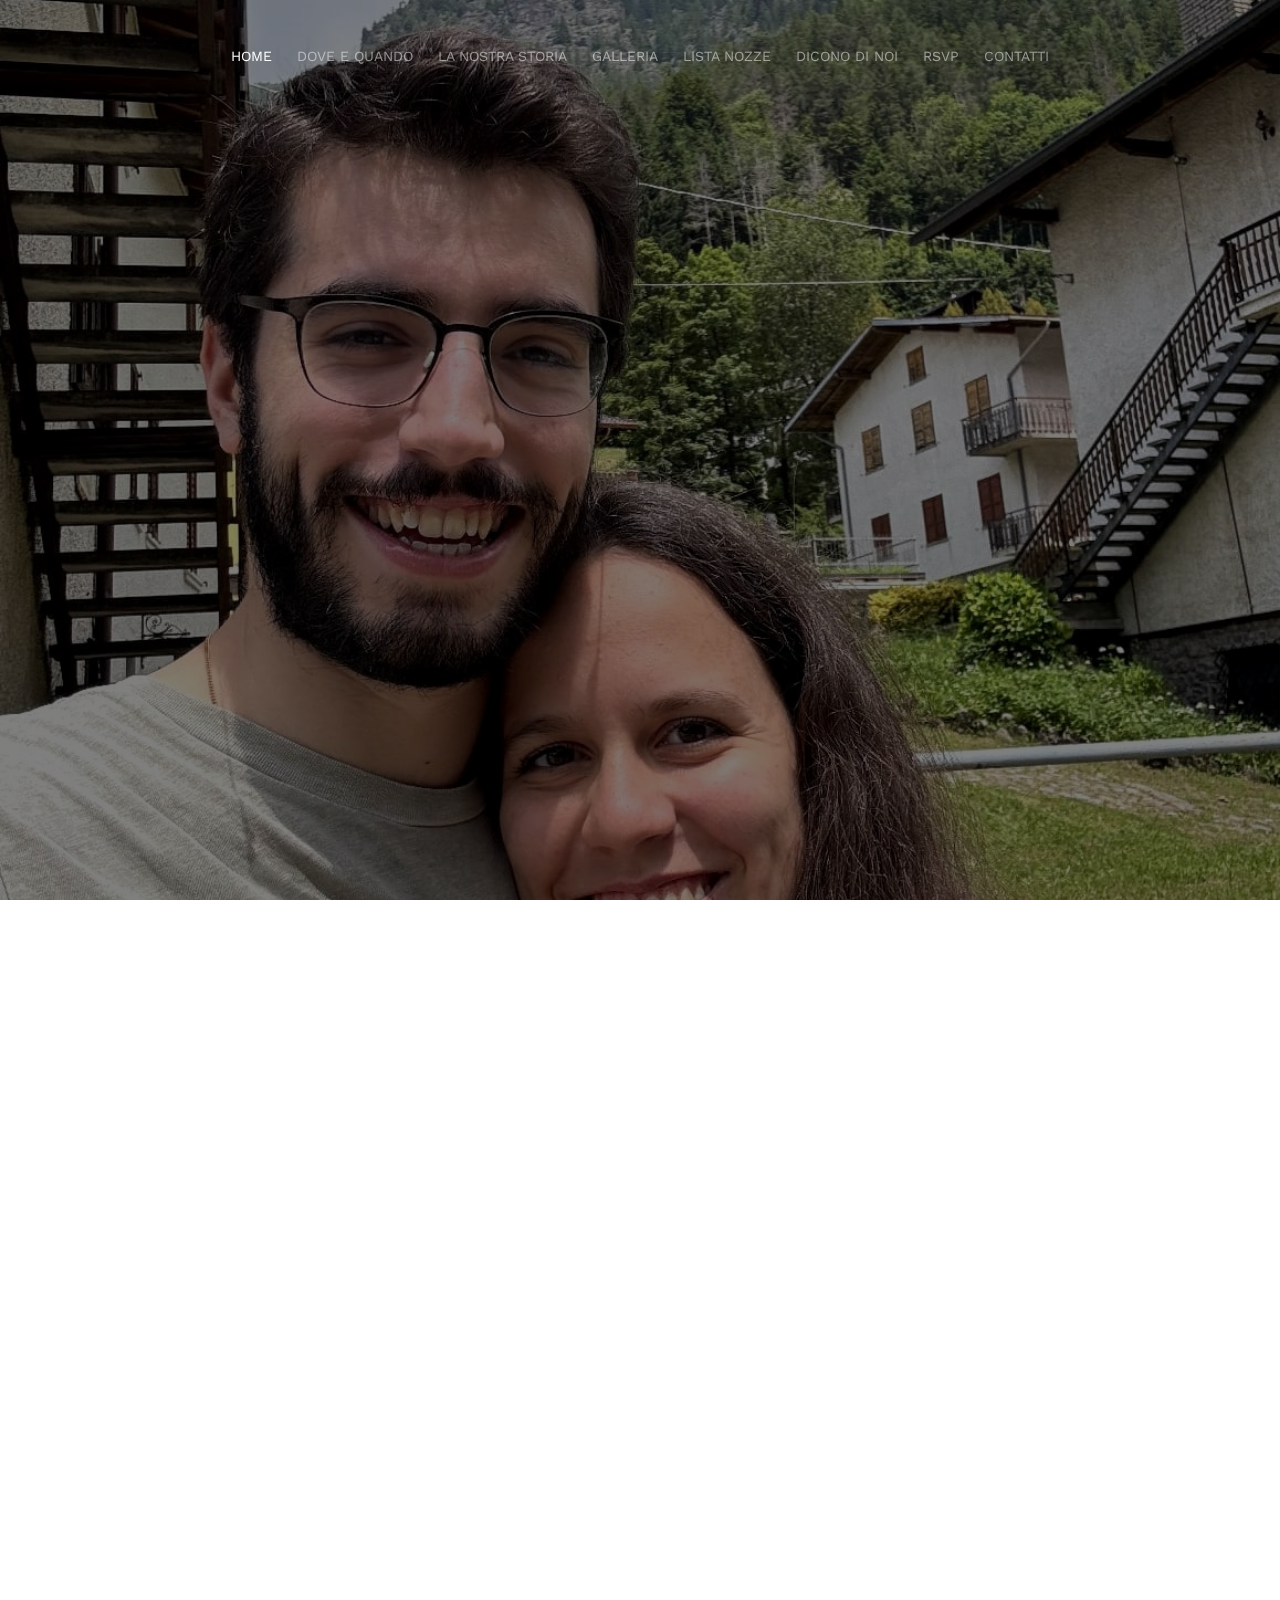
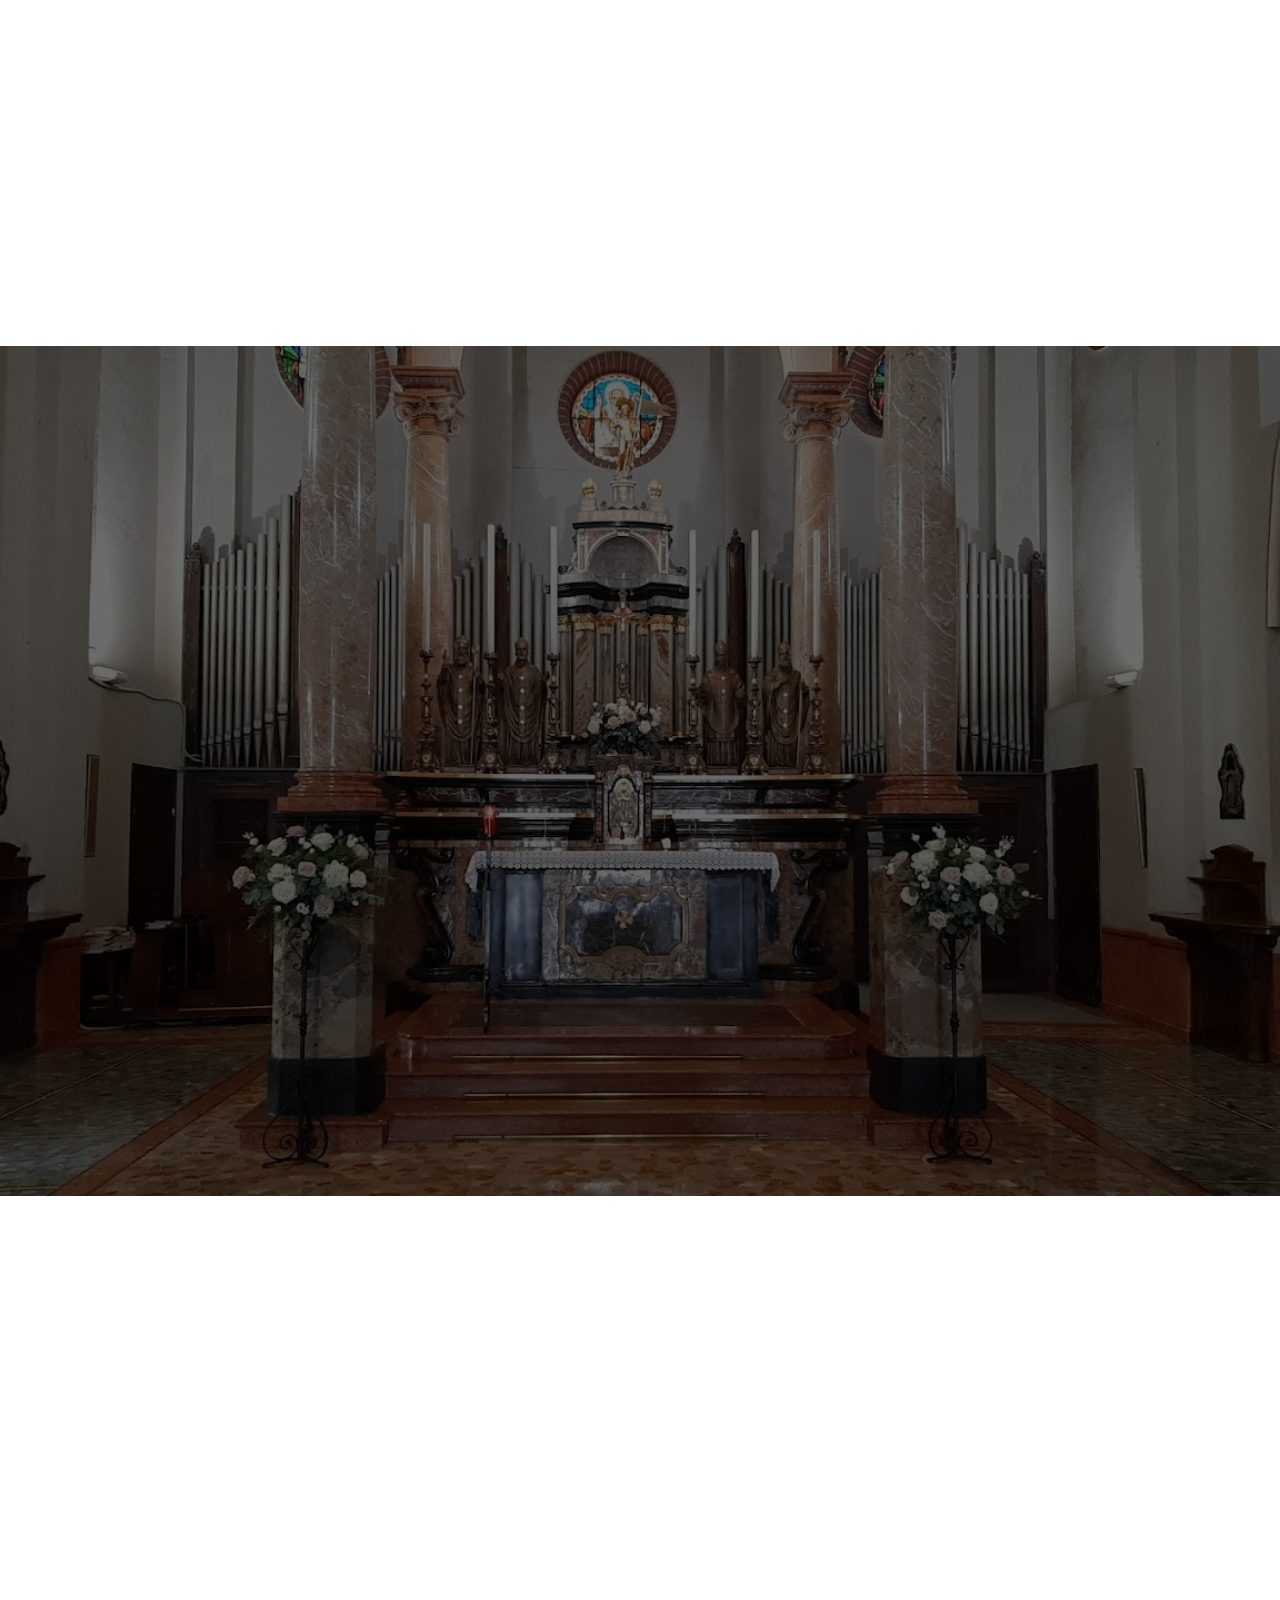
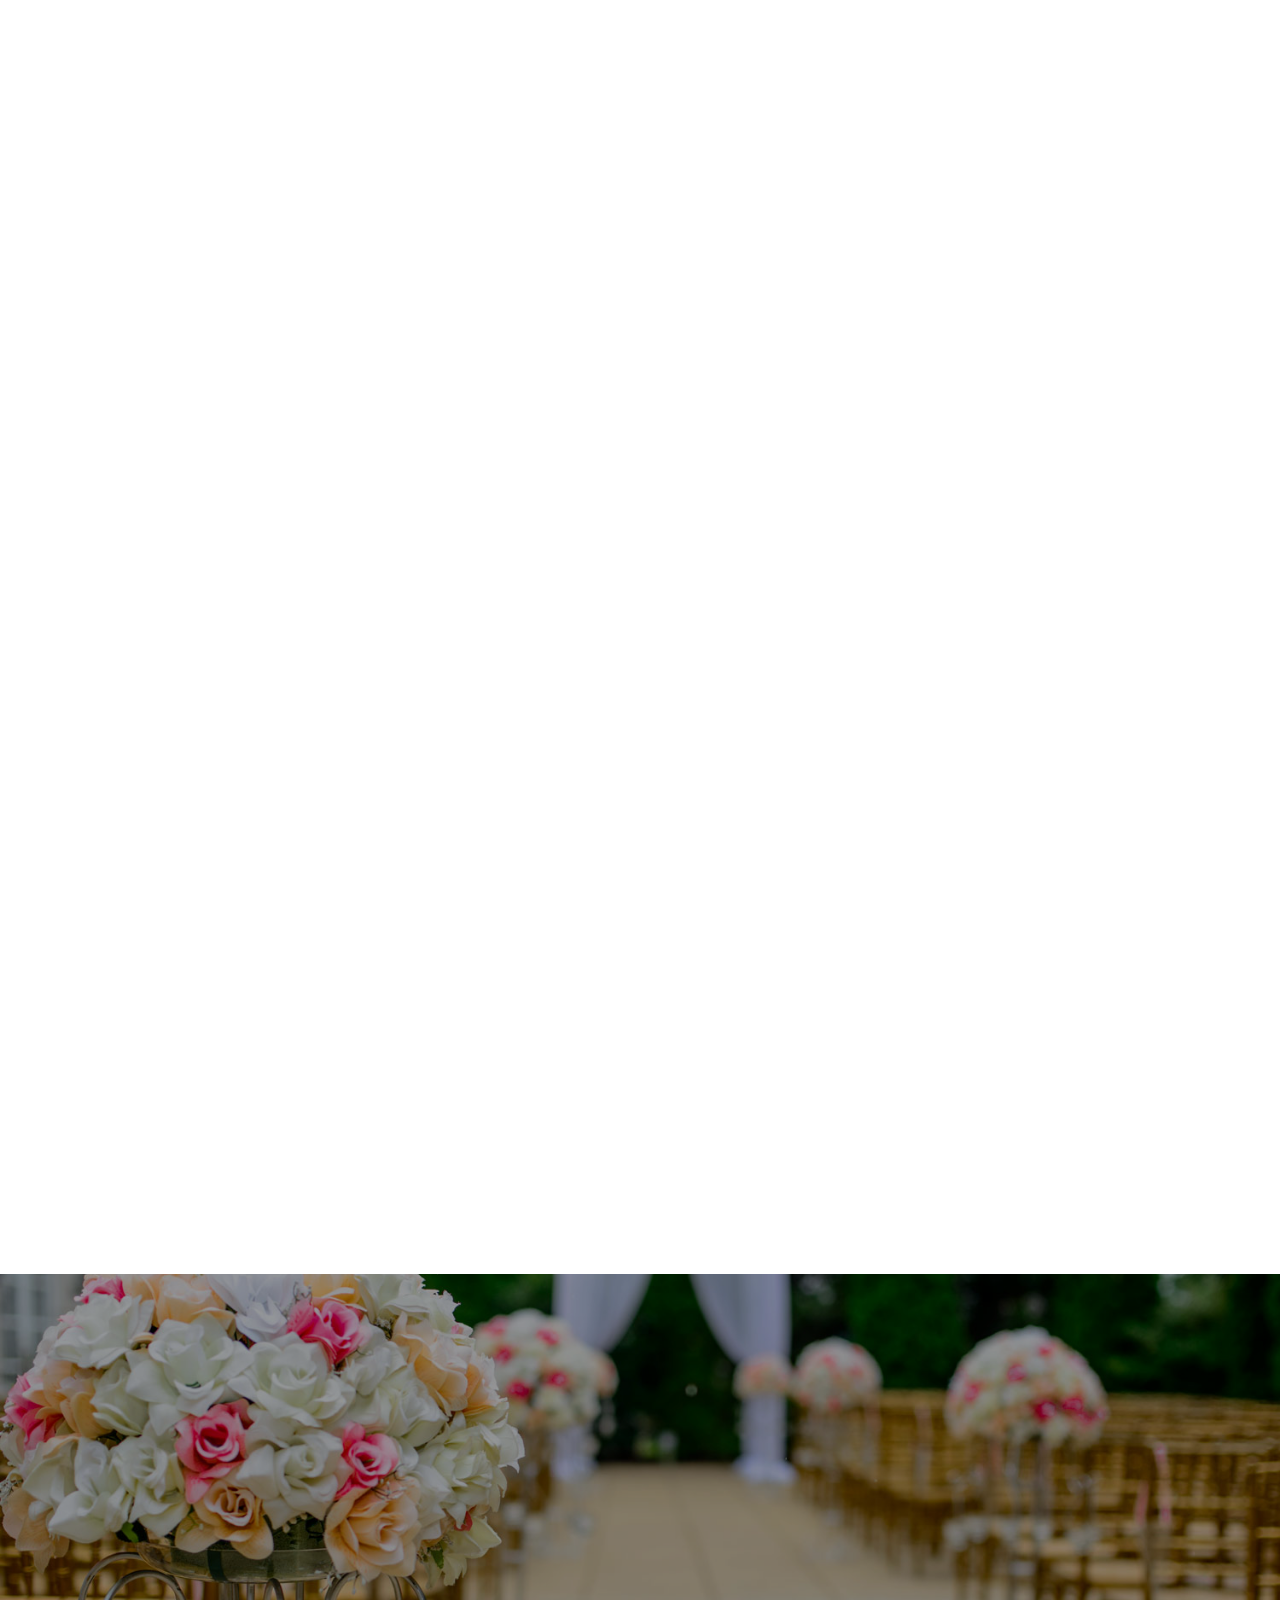
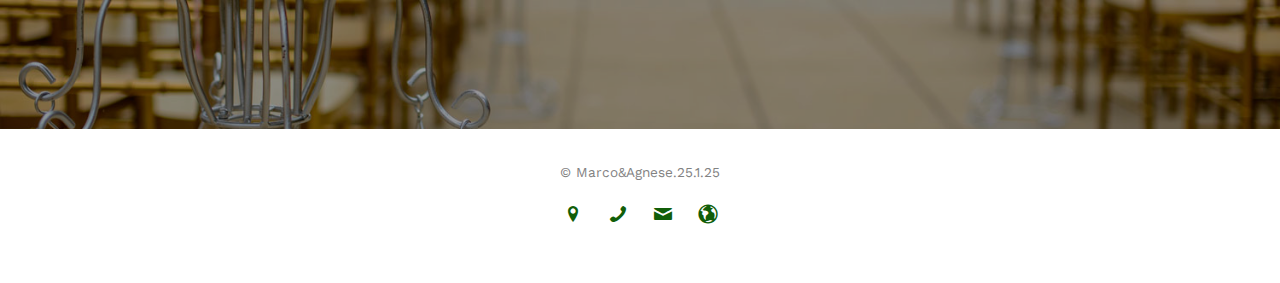
==== commit 58cf3411: "Add files via upload" ====
--- a/index.html
+++ b/index.html
@@ -61,11 +61,11 @@
 							<ul>
 								<li class="active"><a href="index.html">Home</a></li>
 								<li><a href="#my-event">Dove e quando</a></li>
-								<li><a href="#fh5co-couple-story">La nostra storia</a></li>
+								<li><a href="#our_story">La nostra storia</a></li>
 								<li><a href="#my-gallery">Galleria</a></li>
+								<li><a href="#my-regali">Lista nozze</a></li>
 								<li><a href="#fh5co-testimonial">Dicono di noi</a></li>
 								<li><a href="#fh5co-started">RSVP</a></li>
-								<li><a href="#my-regali">Lista nozze</a></li>
 								<li><a href="contact.html">Contatti</a></li>
 							</ul>
 						</div>
@@ -104,7 +104,10 @@
 						<div class="col-md-8 col-md-offset-2 text-center fh5co-heading animate-box">
 							<h2>Ti aspettiamo!</h2>
 							<h3>25 Gennaio 2025, Milano</h3>
-							<p>Siamo lieti di invitarti a celabrare insieme il nostro matrimonio!</p>
+							<p class="citazione">"Il seme ha un meccanismo e un dinamismo strano nella terra, è inesorabile: la muta, la cambia. Il suo cadere nella terra cambia quella terra. Il mio mattino, il mio mangiare, il mio lavorare, l'ora del dolore, l'ora dell'ingiustizia, l'ora della ribellione, l'ora della tentazione, l'ora della gioia, l'ora dello studio, l'ora dell'affetto è seminata dal vero."</p>
+							<p class="citazione">"Man mano che maturiamo, siamo a noi stessi spettacolo e, Dio lo voglia, anche agli altri. Spettacolo, cioè, di limite e di tradimento, e perciò di umiliazione, e nello stesso tempo di sicurezza inesauribile nella Grazia che ci viene Donata e rinnovata ogni mattino. Da qui viene quella baldanza ingenua che ci caratterizza, per la quale ogni giorno della nostra vita è concepito come un'offerta di Dio, perché la Chiesa esista dentro i nostri corpi e le nostre anime, attraverso la materialità della nostra esistenza."</p>
+							<p class="citazione text-right" style="font-size:20px;">(L. Giussani)</p>
+							<!-- <p>Siamo lieti di invitarti a celabrare insieme il nostro matrimonio!</p> -->
 						</div>
 					</div>
 					<div class="couple-wrap animate-box">
@@ -176,7 +179,7 @@
 												<span>Sabato 25</span>
 												<span>Gennaio, 2025</span>
 											</div>
-											<p>Abbiamo il piacere di festeggiare insieme nel magnifico ottocentesco Castello Bolognini.</p>
+											<p>Dopo la cerimonia abbiamo il piacere di festeggiare insieme nel magnifico ottocentesco Castello Bolognini.</p>
 											<a href="DoveQuando.html" class="link_semplice">Ulteriori dettagli >></a>
 										</div>
 									</div>
@@ -188,7 +191,7 @@
 			</div>
 
 			<!-- La nostra storia -->
-			<div id="fh5co-couple-story">
+			<div id="our_story">
 				<div class="container">
 					<div class="row">
 						<div class="col-md-8 col-md-offset-2 text-center fh5co-heading animate-box">
@@ -236,6 +239,15 @@
 										</div>
 									</div>
 								</li>
+
+								<li class="animate-box">
+									<div class="timeline-last" style="z-index:102; background-color:#fff;">
+										<div class="timeline-heading">
+											<h3 class="timeline-title text-center"><a href="about.html" class="link_semplice2">Vedi tutto</a></h3>
+											<span href="about.html" class="date text-center" style="margin-bottom: 0;"><a href="about.html" class="link_semplice3">...</a></span>
+										</div>
+									</div>
+								</li>
 					    	</ul>
 						</div>
 					</div>
@@ -256,62 +268,62 @@
 						<div class="col-md-12">
 							<ul id="my-gallery-list">
 
-								<li class="one-third animate-box" data-animate-effect="fadeIn" style="background-image: url(gallery/001.jpg); ">
-								<a href="gallery/001.jpg" class="popup-btn" title="">
+								<li class="one-third animate-box" data-animate-effect="fadeIn" style="background-image: url(images/001.jpg); ">
+								<a href="images/001.jpg" class="popup-btn" title="">
 									<div class="case-studies-summary">
 									</div>
 								</a>
 							</li>
-							<li class="one-third animate-box" data-animate-effect="fadeIn" style="background-image: url(gallery/002.jpg); ">
-								<a href="gallery/002.jpg" class="popup-btn" title="">
+							<li class="one-third animate-box" data-animate-effect="fadeIn" style="background-image: url(images/002.jpg); ">
+								<a href="images/002.jpg" class="popup-btn" title="">
 									<div class="case-studies-summary">
 									</div>
 								</a>
 							</li>
 
-							<li class="one-third animate-box" data-animate-effect="fadeIn" style="background-image: url(gallery/003.jpg); ">
-								<a href="gallery/003.jpg" class="popup-btn" title="">
+							<li class="one-third animate-box" data-animate-effect="fadeIn" style="background-image: url(images/003.jpg); ">
+								<a href="images/003.jpg" class="popup-btn" title="">
 									<div class="case-studies-summary">
 									</div>
 								</a>
 							</li>
-							<li class="one-third animate-box" data-animate-effect="fadeIn" style="background-image: url(gallery/004.jpg); ">
-								<a href="gallery/004.jpg" class="popup-btn" title="">
+							<li class="one-third animate-box" data-animate-effect="fadeIn" style="background-image: url(images/035.jpg); ">
+								<a href="images/035.jpg" class="popup-btn" title="">
 									<div class="case-studies-summary">
 									</div>
 								</a>
 							</li>
 
-							<li class="one-third animate-box" data-animate-effect="fadeIn" style="background-image: url(gallery/005.jpg); ">
-								<a href="gallery/005.jpg" class="popup-btn" title="">
+							<li class="one-third animate-box" data-animate-effect="fadeIn" style="background-image: url(images/124.jpg); ">
+								<a href="images/124.jpg" class="popup-btn" title="">
 										<div class="case-studies-summary">
 										</div>
 									</a>
 								</li>
-								<li class="one-third animate-box" data-animate-effect="fadeIn" style="background-image: url(gallery/006.jpg); ">
-									<a href="gallery/006.jpg" class="popup-btn" title="">
+								<li class="one-third animate-box" data-animate-effect="fadeIn" style="background-image: url(images/180.jpg); background-position: right;">
+									<a href="images/180.jpg" class="popup-btn" title="">
 										<div class="case-studies-summary">
 										</div>
 									</a>
 								</li>
 
-								<li class="one-third animate-box" data-animate-effect="fadeIn" style="background-image: url(gallery/007.jpg); ">
-									<a href="gallery/007.jpg" class="popup-btn" title="">
+								<li class="one-third animate-box" data-animate-effect="fadeIn" style="background-image: url(images/007.jpg); ">
+									<a href="images/007.jpg" class="popup-btn" title="">
 										<div class="case-studies-summary">
 										</div>
 									</a>
 								</li>
 
-								<li class="one-third animate-box" data-animate-effect="fadeIn" style="background-image: url(gallery/008.jpg); ">
-									<a href="gallery/008.jpg" class="popup-btn" title="">
+								<li class="one-third animate-box" data-animate-effect="fadeIn" style="background-image: url(images/005.jpg); ">
+									<a href="images/005.jpg" class="popup-btn" title="">
 										<div class="case-studies-summary">
 										</div>
 									</a>
 								</li>
-								<li href="gallery.html" class="one-third animate-box" data-animate-effect="fadeIn" style="background-image: url(gallery/009.jpg); ">
+								<li href="gallery.html" class="one-third animate-box" data-animate-effect="fadeIn" style="background-image: url(images/009.jpg); ">
 									<a href="gallery.html" class="" title="">
 										<div class="case-studies-summary">
-											<span>175 immagini</span>
+											<span>165 immagini</span>
 											<h2>Vedi tutte</h2>
 										</div>
 									</a>
@@ -321,6 +333,56 @@
 					</div>
 				</div>
 			</div>
+
+			<!-- Lista nozze -->
+			<div id="my-regali" class="fh5co-bg fh5co-counter" style="background-image:url(images/panoramica.jpg);">
+				<div class="overlay"></div>
+				<div class="container">
+					<div class="row">
+						<div class="col-md-8 col-md-offset-2 text-center fh5co-heading animate-box" style="margin-top: 3em; margin-bottom: 3em">
+							<span>Grazie!</span>
+							<h2>Lista nozze</h2>
+								<span style="color: rgba(255, 255, 255, 0.7);">Il primo regalo che potete farci è la vostra presenza!<br>Qualora vogliate aiutare anche a costruire la nostra nuova famiglia potete contribuire nei seguenti modi:</span>
+						</div>
+					</div>
+					<div class="display-t" style="height:100%;">
+						<div class="display-tc" style="height:100%;">
+							<div class="col-md-10 col-md-offset-1">
+								<div class="col-md-6 col-sm-6 text-center">
+									<div class="event-wrap animate-box">
+										<h3><a href="DoveQuando.html" class="link_semplice">Viaggio di nozze</a></h3>
+										<div class="event-col" style="width: 100%; margin-bottom: 10px;">
+											<i class="icon-aircraft"></i>
+										</div>
+										<p>Un viaggio alla scoperta delle meraviglie in Sri Lanka e del favoloso mare delle Maldive.</p>
+										<a href="DoveQuando.html" class="link_semplice">Ulteriori dettagli >></a>
+									</div>
+								</div>
+								<div class="col-md-6 col-sm-6 text-center">
+									<div class="event-wrap animate-box">
+										<h3><a href="DoveQuando.html" class="link_semplice">La nostra casa</a></h3>
+										<div class="event-col" style="width: 100%;margin-bottom: 10px;">
+											<i class="icon-home"></i>
+										</div>
+										<p>Abbiamo comprato casa!<br />Ora non ci resta che arredarla a meraviglia.</p>
+										<a href="DoveQuando.html" class="link_semplice">Ulteriori dettagli >></a>
+									</div>
+								</div>
+							</div>
+						</div>
+					</div>
+					<div class="display-t" style="height:100%;">
+						<div class="display-tc" style="height:100%;">
+							<div class="col-md-10 col-md-offset-1 animate-box" style="margin-top:3em; color: #fff;">
+								<span>In entrambi i casi ti chiediamo di inviare un bonifico alle seguenti coordinate:
+								<br />Destinatario: <b> Marco Fedrizzi </b> - IBAN: <b>IT54L0329601601000067330617</b> </span>
+								<br />Destinatario: <b> Agnese Montanaro </b> - IBAN: <b>IT21T0503401753000000120563</b> </span>
+							</div>
+						</div>
+					</div>
+				</div>
+			</div>
+
 
 			<!-- Dicono di noi -->
 			<div id="fh5co-testimonial">
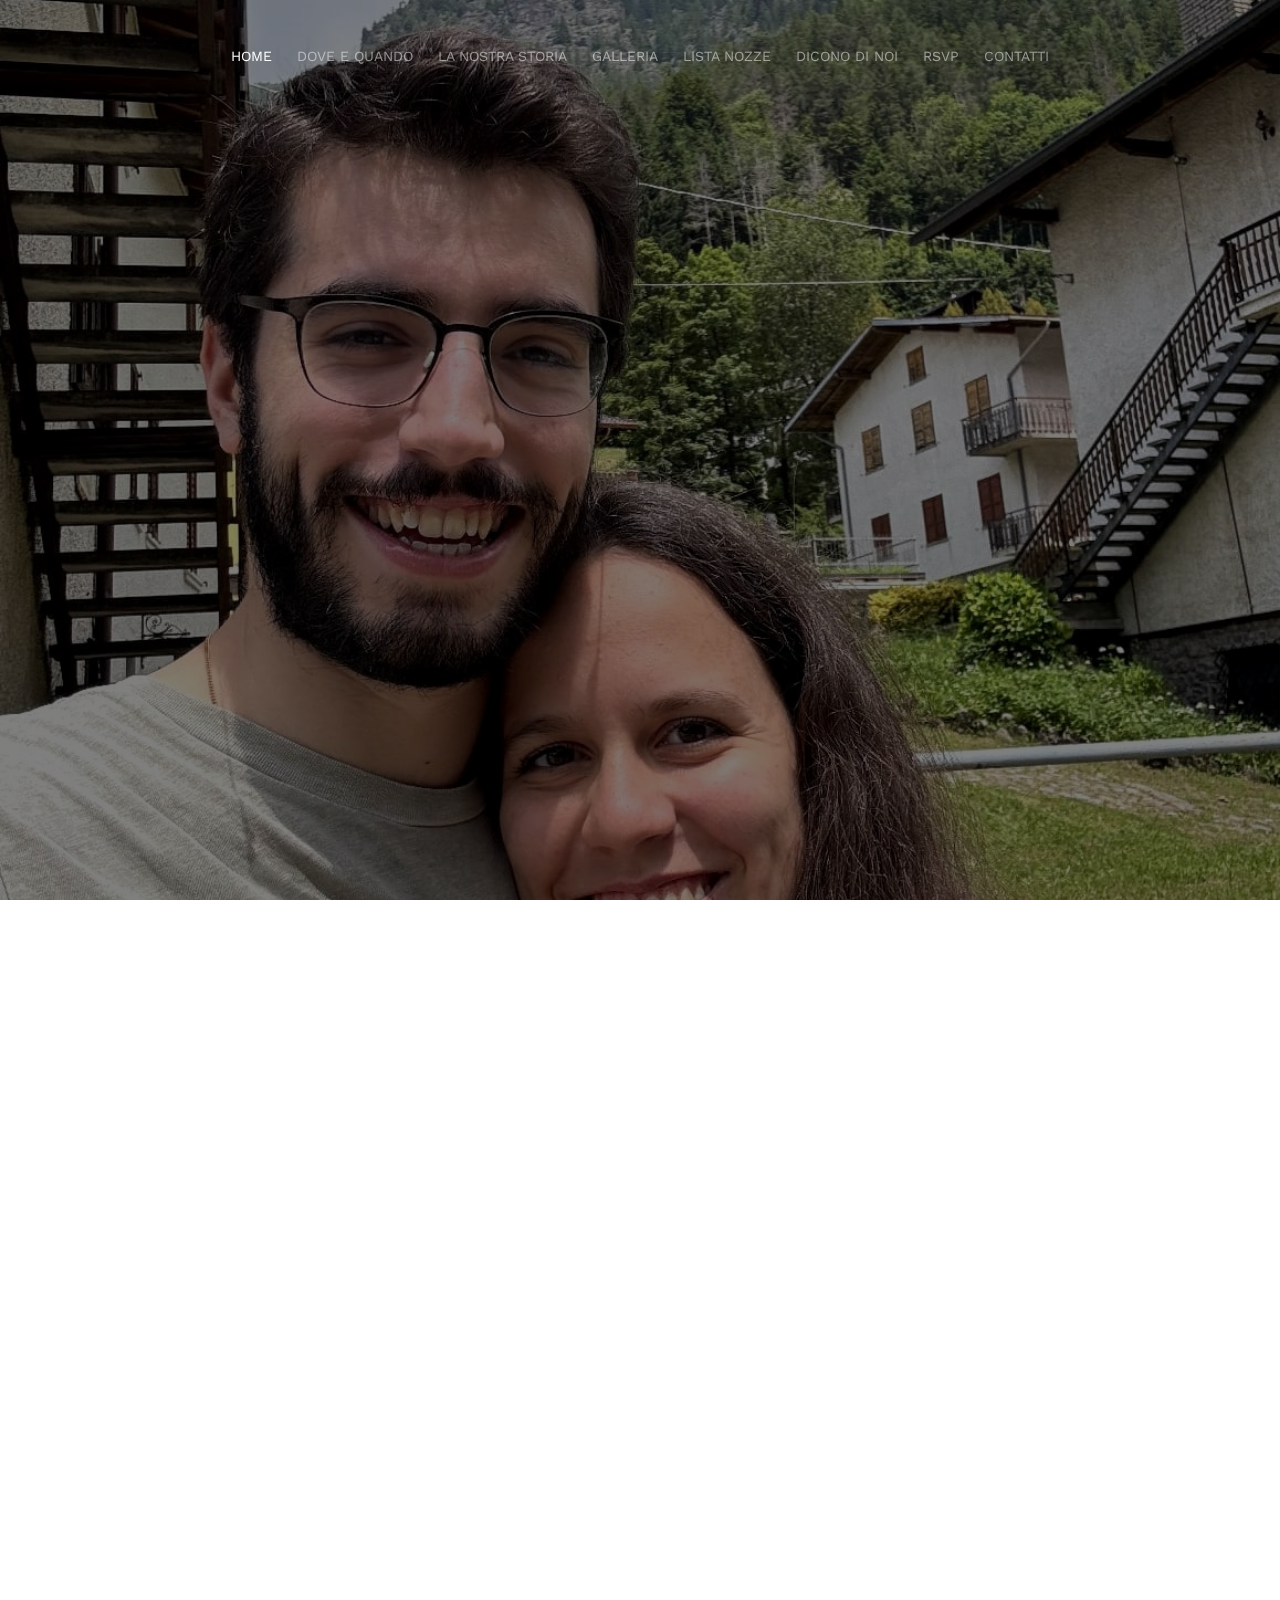
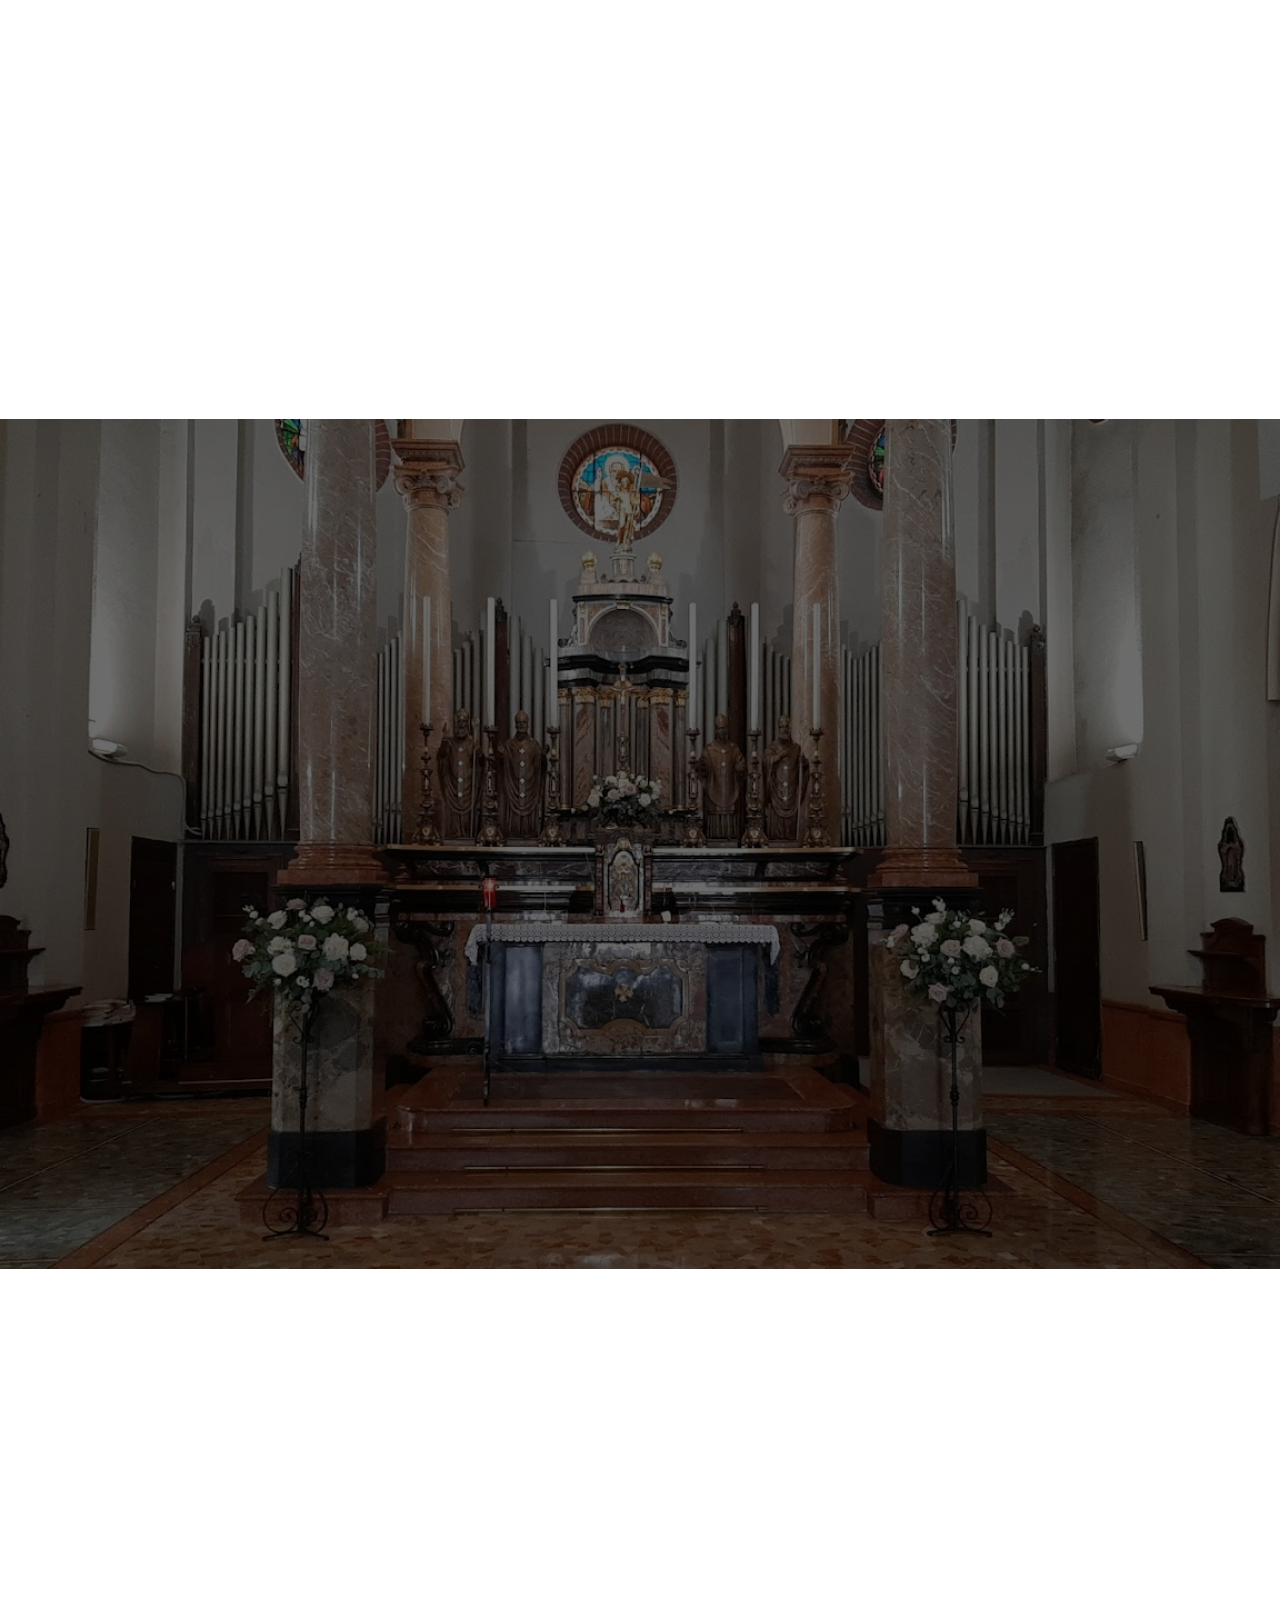
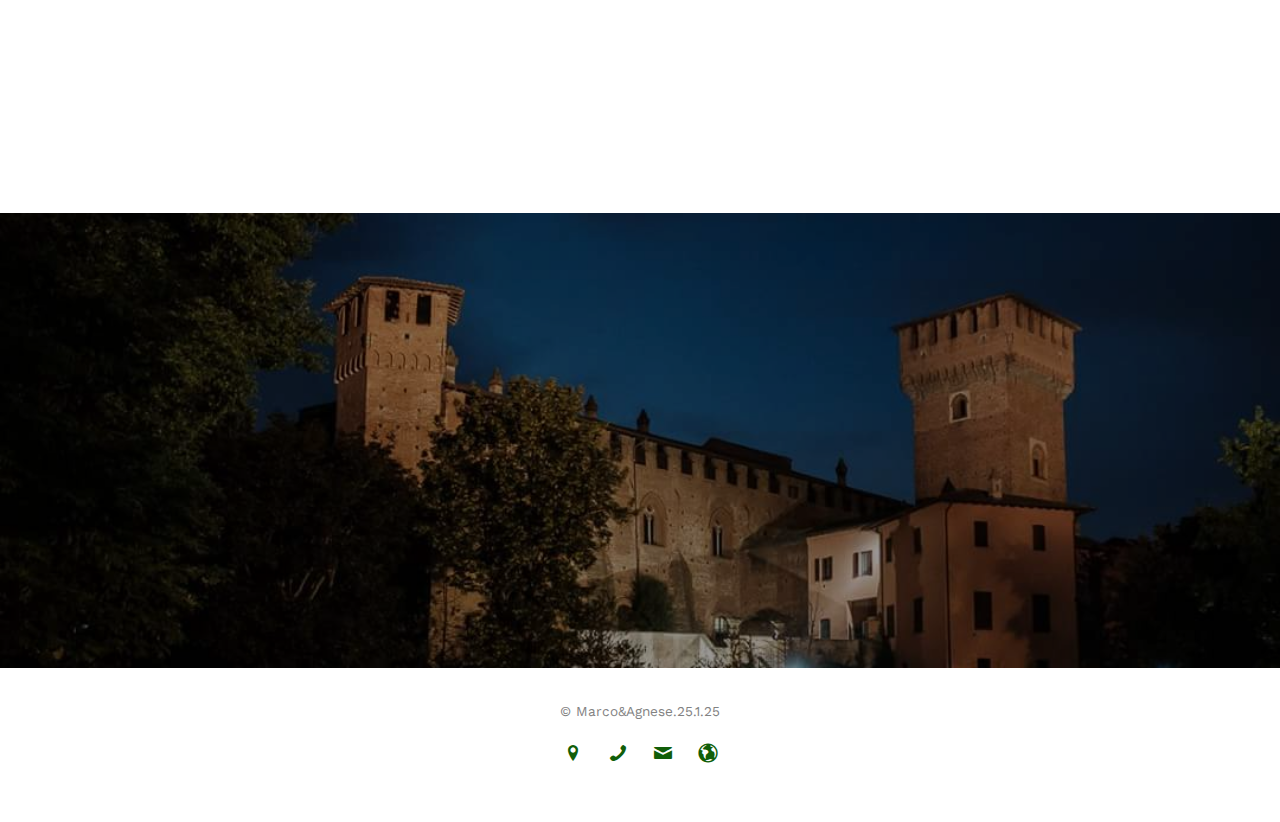
==== commit 731ecbcc: "Add files via upload" ====
--- a/index.html
+++ b/index.html
@@ -509,7 +509,7 @@
 			</div>
 
 			<!-- RSVP -->
-			<div id="fh5co-started" class="fh5co-bg" style="background-image:url(images/img_bg_4.jpg);">
+			<div id="fh5co-started" class="fh5co-bg" style="background-image:url(images/castello2.jpg);">
 				<div class="overlay"></div>
 				<div class="container">
 					<div class="row animate-box">
--- a/css/style.css
+++ b/css/style.css
@@ -33,6 +33,18 @@
   color: white;
 }
 .link_semplice:hover{
+  font-weight: bold;
+}
+.link_semplice2{
+  color: #000;
+}
+.link_semplice2:hover{
+  font-weight: bold;
+}
+.link_semplice3{
+  color: #828282;
+}
+.link_semplice3:hover{
   font-weight: bold;
 }
 
@@ -263,7 +275,7 @@
   transition: all 0.3s ease-in-out;
 }
 
-#fh5co-counter,
+#my-regali,
 #my-event,
 .fh5co-bg {
   background-size: cover;
@@ -395,24 +407,27 @@
   }
 }
 
-#fh5co-counter,
 #my-event {
   height: 850px;
   float: left;
 }
-#fh5co-counter .display-t,
-#fh5co-counter .display-tc,
+#my-regali{
+  height: 800px;
+  float: left;
+}
+#my-regali .display-t,
+#my-regali .display-tc,
 #my-event .display-t,
 #my-event .display-tc {
   height: 700px;
   display: table;
   width: 100%;
 }
-#fh5co-counter .fh5co-heading h2,
+#my-regali .fh5co-heading h2,
 #my-event .fh5co-heading h2 {
   color: #fff;
 }
-#fh5co-counter .fh5co-heading span,
+#my-regali .fh5co-heading span,
 #my-event .fh5co-heading span {
   color: rgba(255, 255, 255, 0.5);
   text-transform: uppercase;
@@ -420,7 +435,7 @@
   letter-spacing: 2px;
   font-weight: 600;
 }
-#fh5co-counter .overlay,
+#my-regali .overlay,
 #my-event .overlay {
   position: absolute;
   top: 0;
@@ -430,19 +445,19 @@
   background: rgba(0, 0, 0, 0.4);
 }
 @media screen and (max-width: 768px) {
-  #fh5co-counter,
+  #my-regali,
   #my-event {
     height: inherit;
     padding: 7em 0;
   }
-  #fh5co-counter .display-t,
-  #fh5co-counter .display-tc,
+  #my-regali .display-t,
+  #my-regali .display-tc,
   #my-event .display-t,
   #my-event .display-tc {
     height: inherit;
   }
 }
-#fh5co-counter .event-wrap,
+#my-regali .event-wrap,
 #my-event .event-wrap {
   border: 2px solid rgba(255, 255, 255, 0.5);
   background: rgba(255, 255, 255, 0.1);
@@ -455,12 +470,12 @@
   border-radius: 4px;
 }
 @media screen and (max-width: 768px) {
-  #fh5co-counter .event-wrap,
+  #my-regali .event-wrap,
   #my-event .event-wrap {
     margin-bottom: 10px;
   }
 }
-#fh5co-counter .event-wrap h3,
+#my-regali .event-wrap h3,
 #my-event .event-wrap h3 {
   font-size: 20px;
   color: #fff;
@@ -470,29 +485,29 @@
   text-transform: uppercase;
   letter-spacing: 2px;
 }
-#fh5co-counter .event-wrap p, #fh5co-counter .event-wrap span,
+#my-regali .event-wrap p, #my-regali .event-wrap span,
 #my-event .event-wrap p,
 #my-event .event-wrap span {
   display: block;
   color: rgba(255, 255, 255, 0.8);
 }
-#fh5co-counter .event-wrap i,
+#my-regali .event-wrap i,
 #my-event .event-wrap i {
   color: white;
   font-size: 20px;
 }
-#fh5co-counter .event-wrap .event-col,
+#my-regali .event-wrap .event-col,
 #my-event .event-wrap .event-col {
   width: 50%;
   float: left;
   margin-bottom: 30px;
 }
 
-#fh5co-counter {
+/* #my-regali {
   height: 600px;
-}
-@media screen and (max-width: 768px) {
-  #fh5co-counter {
+} */
+@media screen and (max-width: 768px) {
+  #my-regali {
     height: auto;
   }
 }
@@ -673,6 +688,104 @@
     right: auto;
   }
 }
+
+
+
+
+.timeline > li > .timeline-last {
+  width: 40%;
+  float: left;
+  left: 100px;
+  border: 1px solid #d4d4d4;
+  padding: 30px;
+  position: relative;
+  -webkit-border-radius: 4px;
+  -moz-border-radius: 4px;
+  -ms-border-radius: 4px;
+  border-radius: 4px;
+}
+.timeline > li > .timeline-last:before {
+  position: absolute;
+  top: 80px;
+  right: -15px;
+  display: inline-block;
+  border-top: 15px solid transparent;
+  border-left: 15px solid #ccc;
+  border-right: 0 solid #ccc;
+  border-bottom: 15px solid transparent;
+  content: " ";
+  visibility: hidden;
+}
+.timeline > li > .timeline-last:after {
+  position: absolute;
+  top: 81px;
+  right: -14px;
+  display: inline-block;
+  border-top: 14px solid transparent;
+  border-left: 14px solid #fff;
+  border-right: 0 solid #fff;
+  border-bottom: 14px solid transparent;
+  content: " ";
+  visibility: hidden;
+}
+@media screen and (max-width: 480px) {
+  .timeline > li > .timeline-last {
+    width: 75% !important;
+  }
+  .timeline > li > .timeline-last:before {
+    top: 30px;
+  }
+  .timeline > li > .timeline-last:after {
+    top: 31px;
+  }
+}
+@media (max-width: 992px) {
+    ul.timeline > li > .timeline-last {
+        float: right;
+        left:auto;
+    }
+}
+.timeline > li.timeline-inverted > .timeline-last {
+  float: right;
+}
+.timeline > li.timeline-inverted > .timeline-last:before {
+  border-left-width: 0;
+  border-right-width: 15px;
+  left: -15px;
+  right: auto;
+}
+.timeline > li.timeline-inverted > .timeline-last:after {
+  border-left-width: 0;
+  border-right-width: 14px;
+  left: -14px;
+  right: auto;
+}
+ul.timeline > li > .timeline-last {
+  width: calc(100% - 200px);
+  width: -moz-calc(100% - 200px);
+  width: -webkit-calc(100% - 200px);
+}
+
+ul.timeline > li > .timeline-last:before {
+  border-left-width: 0;
+  border-right-width: 15px;
+  left: -15px;
+  right: auto;
+}
+
+ul.timeline > li > .timeline-last:after {
+  border-left-width: 0;
+  border-right-width: 14px;
+  left: -14px;
+  right: auto;
+}
+@media (min-width: 992px) {
+    ul.timeline > li> .timeline-last {
+      width: -webkit-calc(100% - 70%);
+      left: 35%;
+    }
+}
+
 #my-gallery-list {
   flex-wrap: wrap;
   -webkit-flex-wrap: wrap;
@@ -866,14 +979,14 @@
 }
 
 #fh5co-header .display-tc,
-#fh5co-counter .display-tc,
+#my-regali .display-tc,
 .fh5co-cover .display-tc {
   display: table-cell !important;
   vertical-align: middle;
 }
 #fh5co-header .display-tc h1, #fh5co-header .display-tc h2,
-#fh5co-counter .display-tc h1,
-#fh5co-counter .display-tc h2,
+#my-regali .display-tc h1,
+#my-regali .display-tc h2,
 .fh5co-cover .display-tc h1,
 .fh5co-cover .display-tc h2 {
   margin: 0;
@@ -881,7 +994,7 @@
   color: white;
 }
 #fh5co-header .display-tc h1,
-#fh5co-counter .display-tc h1,
+#my-regali .display-tc h1,
 .fh5co-cover .display-tc h1 {
   margin-bottom: 0px;
   font-size: 100px;
@@ -890,20 +1003,20 @@
 }
 @media screen and (max-width: 768px) {
   #fh5co-header .display-tc h1,
-  #fh5co-counter .display-tc h1,
+  #my-regali .display-tc h1,
   .fh5co-cover .display-tc h1 {
     font-size: 40px;
   }
 }
 @media screen and (max-width: 480px) {
   #fh5co-header .display-tc h1,
-  #fh5co-counter .display-tc h1,
+  #my-regali .display-tc h1,
   .fh5co-cover .display-tc h1 {
     font-size: 30px;
   }
 }
 #fh5co-header .display-tc h2,
-#fh5co-counter .display-tc h2,
+#my-regali .display-tc h2,
 .fh5co-cover .display-tc h2 {
   font-size: 20px;
   line-height: 1.5;
@@ -911,13 +1024,13 @@
 }
 @media screen and (max-width: 480px) {
   #fh5co-header .display-tc h2,
-  #fh5co-counter .display-tc h2,
+  #my-regali .display-tc h2,
   .fh5co-cover .display-tc h2 {
     font-size: 16px;
   }
 }
 #fh5co-header .display-tc .btn,
-#fh5co-counter .display-tc .btn,
+#my-regali .display-tc .btn,
 .fh5co-cover .display-tc .btn {
   padding: 15px 20px;
   background: #fff !important;
@@ -927,7 +1040,7 @@
   text-transform: uppercase;
 }
 #fh5co-header .display-tc .btn:hover,
-#fh5co-counter .display-tc .btn:hover,
+#my-regali .display-tc .btn:hover,
 .fh5co-cover .display-tc .btn:hover {
   background: #fff !important;
   -webkit-box-shadow: 0px 14px 30px -15px rgba(0, 0, 0, 0.75) !important;
@@ -935,28 +1048,28 @@
   box-shadow: 0px 14px 30px -15px rgba(0, 0, 0, 0.75) !important;
 }
 
-#fh5co-counter {
+#my-regali {
   text-align: center;
 }
-#fh5co-counter .counter {
+#my-regali .counter {
   font-size: 50px;
   margin-bottom: 10px;
   color: #fff;
   font-weight: 100;
   display: block;
 }
-#fh5co-counter .counter-label {
+#my-regali .counter-label {
   margin-bottom: 0;
   text-transform: uppercase;
   color: rgba(255, 255, 255, 0.5);
   letter-spacing: .1em;
 }
 @media screen and (max-width: 768px) {
-  #fh5co-counter .feature-center {
+  #my-regali .feature-center {
     margin-bottom: 50px;
   }
 }
-#fh5co-counter .icon {
+#my-regali .icon {
   width: 70px;
   height: 70px;
   text-align: center;
@@ -965,10 +1078,10 @@
   box-shadow: 0px 14px 30px -15px rgba(0, 0, 0, 0.75);
   margin-bottom: 30px;
 }
-#fh5co-counter .icon i {
+#my-regali .icon i {
   height: 70px;
 }
-#fh5co-counter .icon i:before {
+#my-regali .icon i:before {
   display: block;
   text-align: center;
   margin-left: 3px;
@@ -1039,7 +1152,7 @@
 #fh5co-started,
 #fh5co-footer,
 #my-event,
-#fh5co-couple-story,
+#our_story,
 #fh5co-couple,
 #my-gallery,
 .fh5co-section {
@@ -1053,9 +1166,10 @@
   #fh5co-started,
   #fh5co-footer,
   #my-event,
-  #fh5co-couple-story,
+  #our_story,
   #fh5co-couple,
   #my-gallery,
+  #my-regali,
   .fh5co-section {
     padding: 3em 0;
   }
@@ -2060,3 +2174,9 @@
 	float:left;
 	margin-bottom:10px;
 }
+.fh5co-heading .citazione{
+  font-style: italic;
+  font-family: 'Sacramento';
+  font-size: 28px;
+  line-height: 130%;
+}
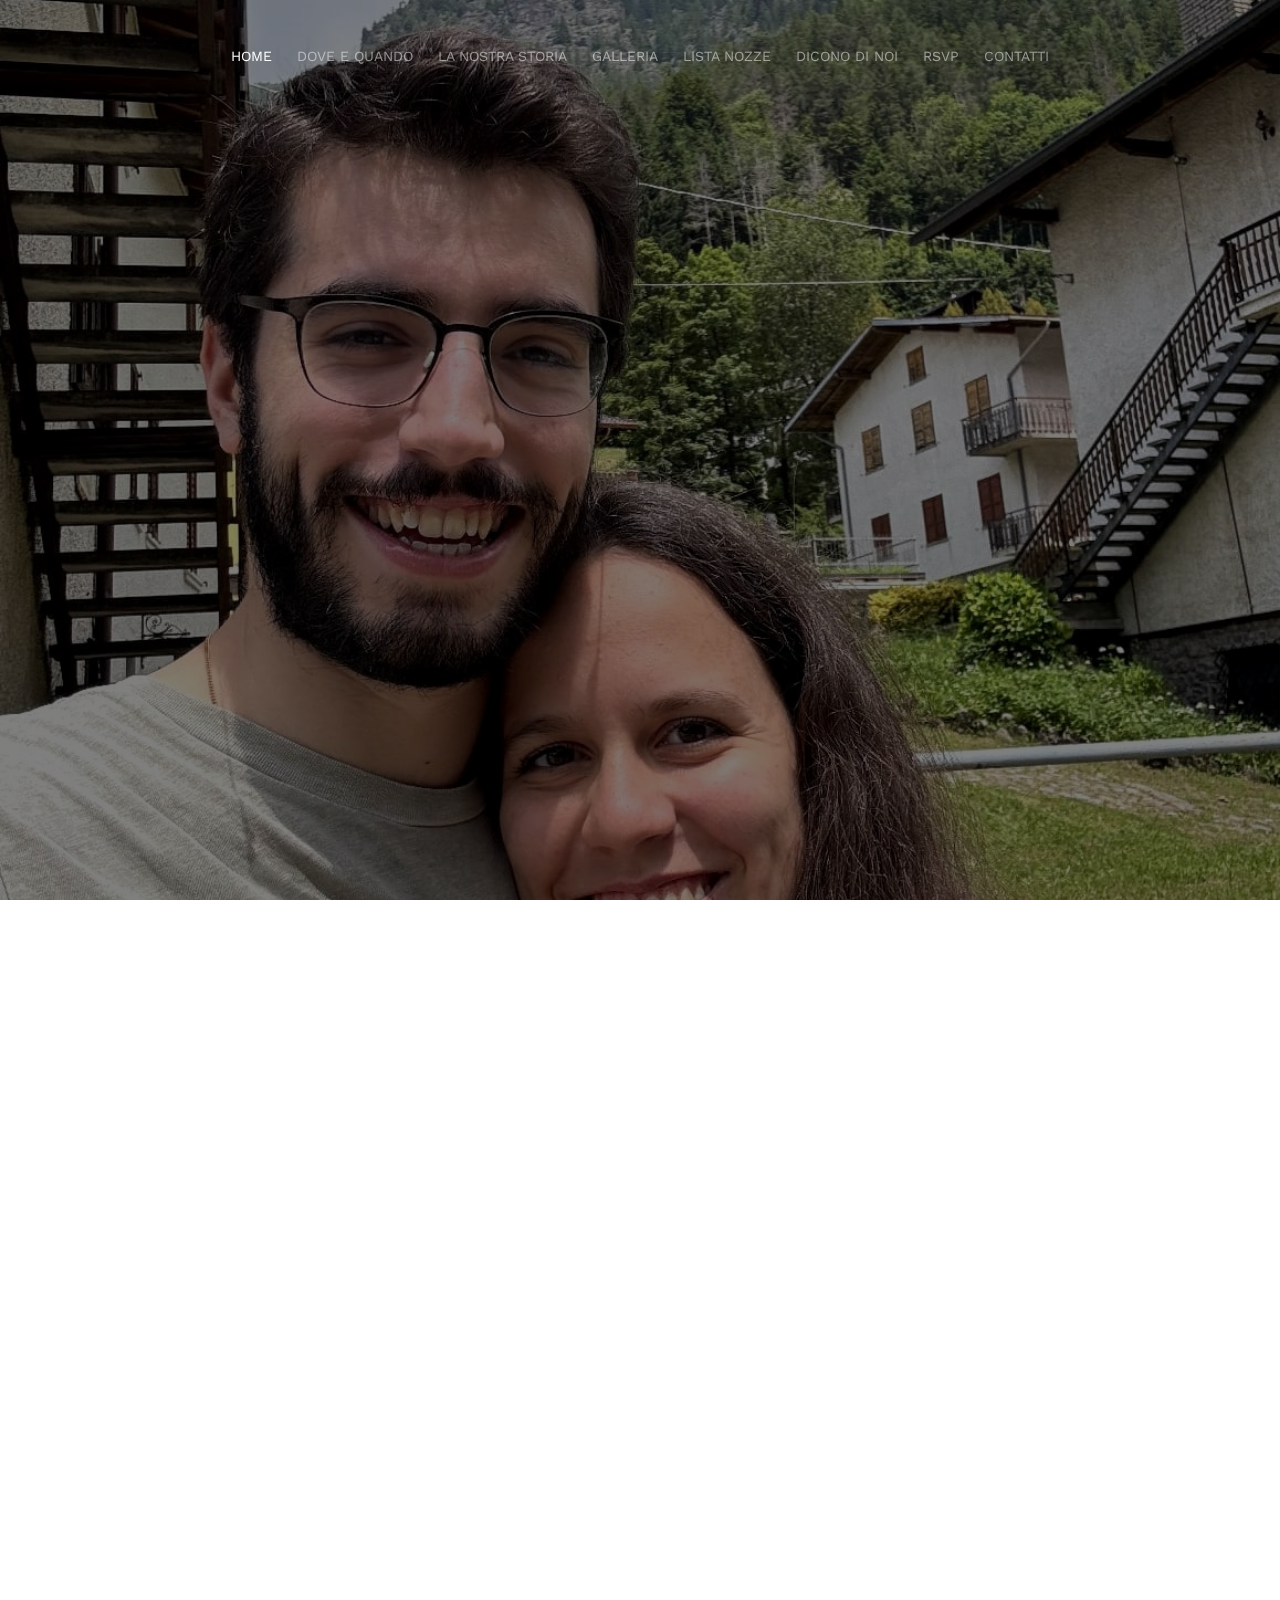
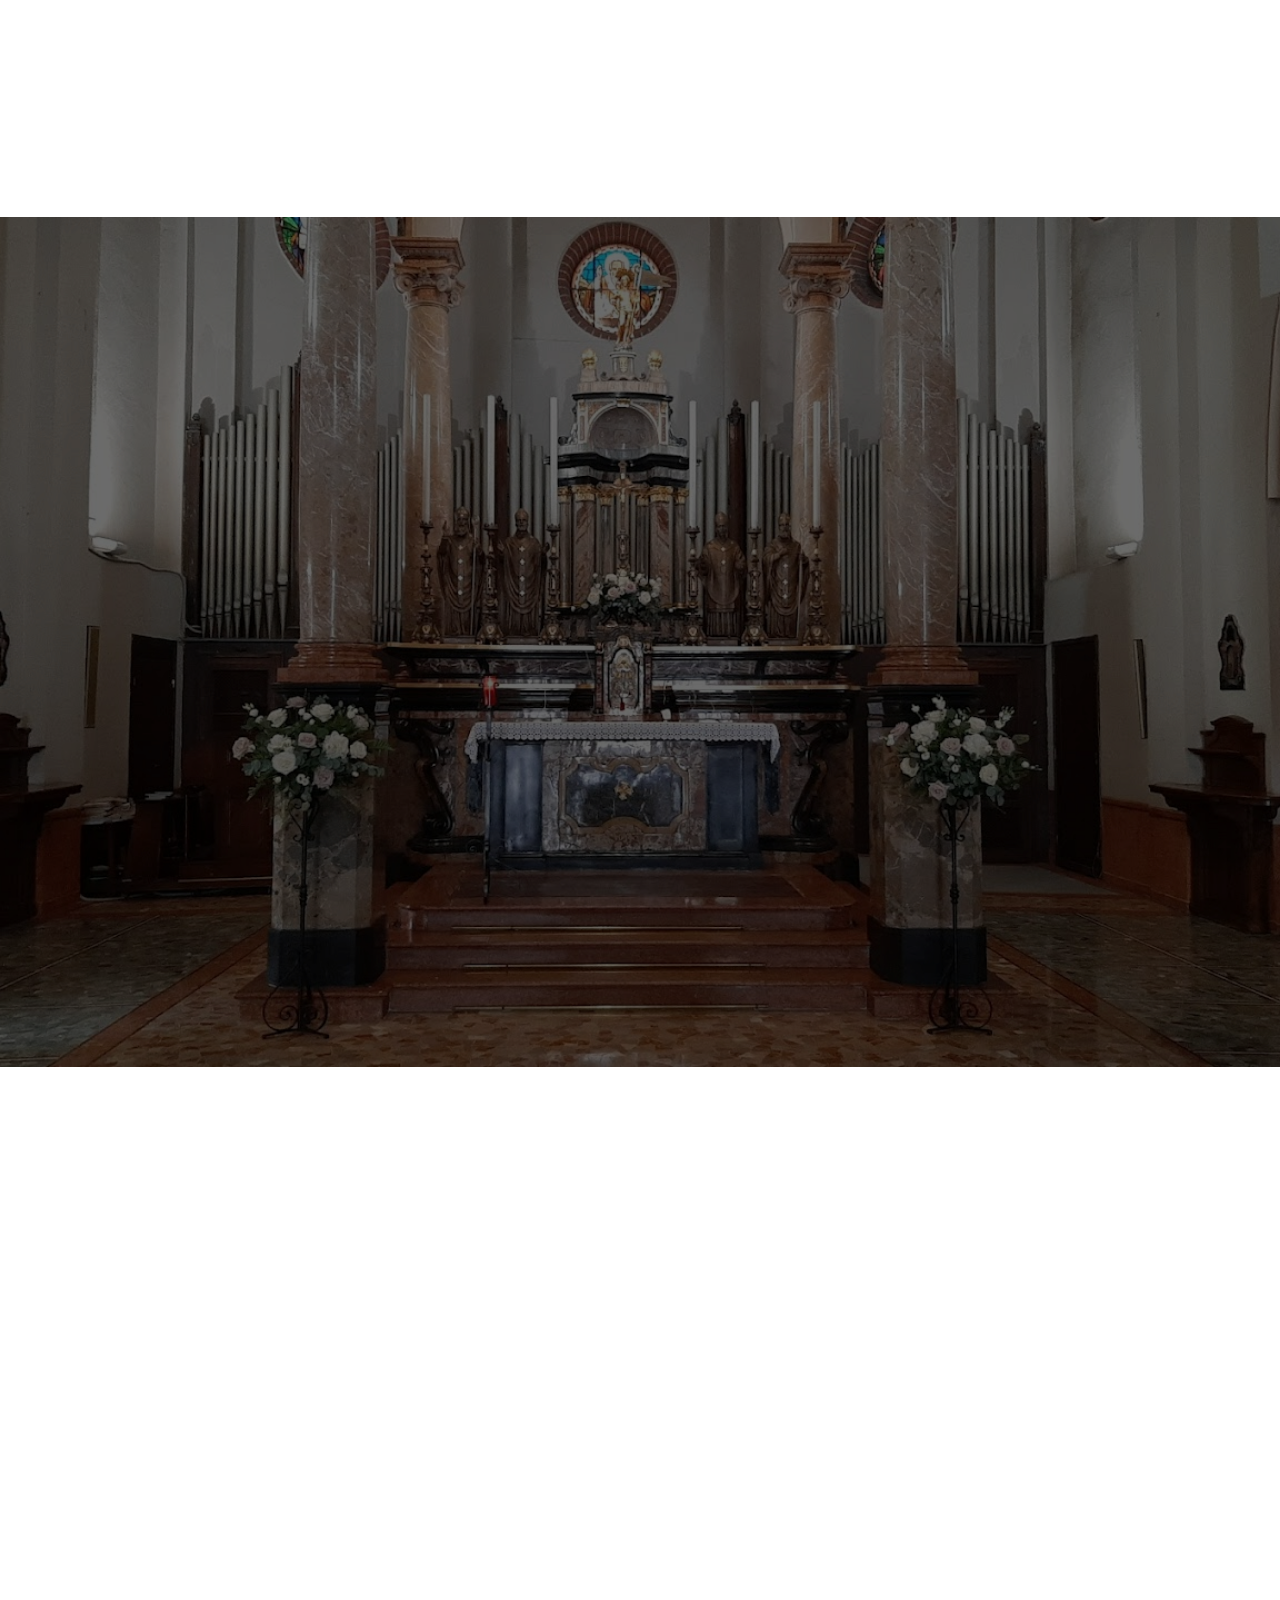
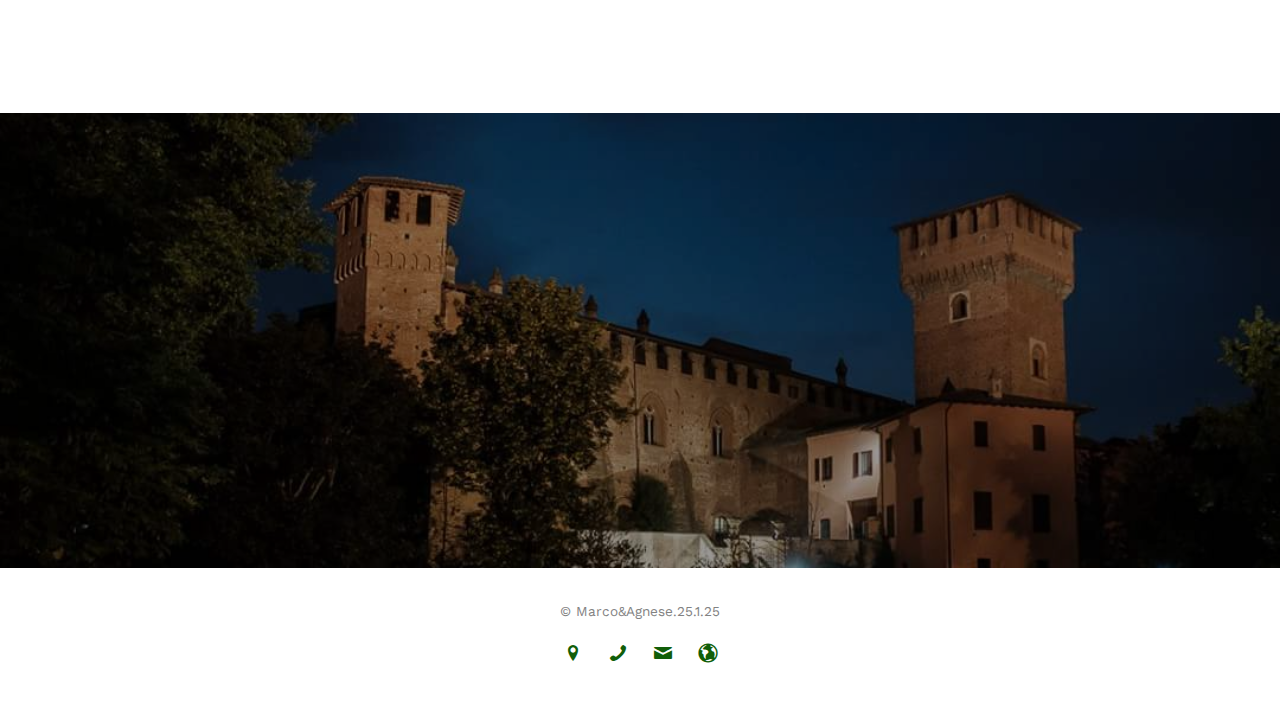
==== commit 51f00dc0: "Add files via upload" ====
--- a/index.html
+++ b/index.html
@@ -1,8 +1,5 @@
 <!DOCTYPE html>
-<!--[if lt IE 7]>      <html class="no-js lt-ie9 lt-ie8 lt-ie7"> <![endif]-->
-<!--[if IE 7]>         <html class="no-js lt-ie9 lt-ie8"> <![endif]-->
-<!--[if IE 8]>         <html class="no-js lt-ie9"> <![endif]-->
-<!--[if gt IE 8]><!--> <html class="no-js"> <!--<![endif]-->
+<html class="no-js">
 	<head>
 
 		<meta charset="utf-8">
@@ -104,20 +101,22 @@
 						<div class="col-md-8 col-md-offset-2 text-center fh5co-heading animate-box">
 							<h2>Ti aspettiamo!</h2>
 							<h3>25 Gennaio 2025, Milano</h3>
-							<p class="citazione">"Il seme ha un meccanismo e un dinamismo strano nella terra, è inesorabile: la muta, la cambia. Il suo cadere nella terra cambia quella terra. Il mio mattino, il mio mangiare, il mio lavorare, l'ora del dolore, l'ora dell'ingiustizia, l'ora della ribellione, l'ora della tentazione, l'ora della gioia, l'ora dello studio, l'ora dell'affetto è seminata dal vero."</p>
-							<p class="citazione">"Man mano che maturiamo, siamo a noi stessi spettacolo e, Dio lo voglia, anche agli altri. Spettacolo, cioè, di limite e di tradimento, e perciò di umiliazione, e nello stesso tempo di sicurezza inesauribile nella Grazia che ci viene Donata e rinnovata ogni mattino. Da qui viene quella baldanza ingenua che ci caratterizza, per la quale ogni giorno della nostra vita è concepito come un'offerta di Dio, perché la Chiesa esista dentro i nostri corpi e le nostre anime, attraverso la materialità della nostra esistenza."</p>
-							<p class="citazione text-right" style="font-size:20px;">(L. Giussani)</p>
+							<p class="citazione" style="padding-top:1em;">&laquo;Poiché Tu sei infinito, o Signore, e noi invece siamo finiti, ci dai più di quanto non possiamo desiderare. La misura dei nostri desideri non equivale mai alla misura con cui tu sai, puoi e vuoi colmarci e saziarci.&raquo;</p>
+							<p class="citazione text-right" style="font-size:20px;">(S. Caterina da Siena)</p>
 							<!-- <p>Siamo lieti di invitarti a celabrare insieme il nostro matrimonio!</p> -->
 						</div>
 					</div>
 					<div class="couple-wrap animate-box">
 						<div class="couple-half">
 							<div class="groom">
-								<img src="images/groom.jpg" alt="groom" class="img-responsive">
+								<img src="images/groom_2.jpg" alt="groom" class="img-responsive">
 							</div>
 							<div class="desc-groom">
 								<h3>Marco Fedrizzi</h3>
-								<p>Far far away, behind the word mountains, far from the countries Vokalia and Consonantia, there live the blind texts. Separated they live in Bookmarksgrove</p>
+								<p>Sono un ragazzo fortunato.
+									<br>Tanto mi è stato donato, ma tutto è ciò di cui ho bisogno.
+									<br>Sono un ragazzo fortunato perché tanto sono amato.
+								</p>
 							</div>
 						</div>
 						<p class="heart text-center"><img src="images/fedi.png" alt="Heart Icon" class="heart-icon"></p>
@@ -128,7 +127,7 @@
 							</div>
 							<div class="desc-bride">
 								<h3>Agnese Montanaro</h3>
-								<p>Far far away, behind the word mountains, far from the countries Vokalia and Consonantia, there live the blind texts. Separated they live in Bookmarksgrove</p>
+								<p>Mi definirei un tortino al cioccolato, di quelli che nascondono un cuore dolce e cremoso dentro ad una scorza più dura. Aggiungerei un tocco di lampone, come le risposte schiette e taglienti che chi mi è vicino avrà la fortuna di ricevere. La combo direi ESPLOSIVA!</p>
 							</div>
 						</div>
 					</div>
@@ -197,45 +196,47 @@
 						<div class="col-md-8 col-md-offset-2 text-center fh5co-heading animate-box">
 							<span>In cammino verso il 25 Gennaio...</span>
 							<h2>La nostra storia</h2>
-							<p>Far far away, behind the word mountains, far from the countries Vokalia and Consonantia, there live the blind texts.</p>
 						</div>
 					</div>
 					<div class="row">
 						<div class="col-md-12 col-md-offset-0">
 							<ul class="timeline animate-box">
 								<li class="animate-box">
-									<div class="timeline-badge" style="background-image:url(images/couple-1.jpg);"></div>
+									<div class="timeline-badge" style="background-image:url(images/storia_0_2.jpg);"></div>
 									<div class="timeline-panel">
 										<div class="timeline-heading">
-											<h3 class="timeline-title">First We Meet</h3>
-											<span class="date">December 25, 2015</span>
+											<h3 class="timeline-title">Odi et amo</h3>
+											<span class="date">Estate 2018</span>
 										</div>
 										<div class="timeline-body">
-											<p>Far far away, behind the word mountains, far from the countries Vokalia and Consonantia, there live the blind texts. Separated they live in Bookmarksgrove right at the coast of the Semantics, a large language ocean.</p>
+											<p>A fisica si insiste per fare una vacanza del nostro anno, Agne ha un’unica grande obiezione: la presenza di Fedro. La vacanza si fa. E come ogni cosa della vita che non è programmata, Agne torna con una posizione nuova: scrive il 13 agosto 2018 “sei stato davvero una scoperta”.
+											<br>La vacanza finisce con la prima notte a “letto” insieme… senza un tetto sopra la testa si sono fermati su un marciapiede di Roma a vegliare per incontrare il papa.</p>
 										</div>
 									</div>
 								</li>
 								<li class="timeline-inverted animate-box">
-									<div class="timeline-badge" style="background-image:url(images/couple-2.jpg);"></div>
+									<div class="timeline-badge" style="background-image:url(images/storia_3.jpg);"></div>
 									<div class="timeline-panel">
 										<div class="timeline-heading">
-											<h3 class="timeline-title">First Date</h3>
-											<span class="date">December 28, 2015</span>
+											<h3 class="timeline-title">Uno gnocco… fritto d’amore</h3>
+											<span class="date">29 Agosto 2020</span>
 										</div>
 										<div class="timeline-body">
-											<p>Far far away, behind the word mountains, far from the countries Vokalia and Consonantia, there live the blind texts. Separated they live in Bookmarksgrove right at the coast of the Semantics, a large language ocean.</p>
+											<p>Al 29 di agosto &laquo;c’è una storia che nasce e un’estate che muore&raquo;, insegna Brunori Sas. E Agnese e Marco non sono da meno: primo appuntamento al all you can eat di gnocco fritto. Un turbinio di emozioni che fa ben sperare.</p>
 										</div>
 									</div>
 								</li>
 								<li class="animate-box">
-									<div class="timeline-badge" style="background-image:url(images/couple-3.jpg);"></div>
+									<div class="timeline-badge" style="background-image:url(images/storia_08.jpg);"></div>
 									<div class="timeline-panel">
 										<div class="timeline-heading">
-											<h3 class="timeline-title">In A Relationship</h3>
-											<span class="date">January 1, 2016</span>
+											<h3 class="timeline-title">Vertigo… contigo</h3>
+											<span class="date">Luglio 2022</span>
 										</div>
 										<div class="timeline-body">
-											<p>Far far away, behind the word mountains, far from the countries Vokalia and Consonantia, there live the blind texts. Separated they live in Bookmarksgrove right at the coast of the Semantics, a large language ocean.</p>
+											<p>Chi l’avrebbe mai detto che due anni di relazione avrebbero portato Agne ad avventurarsi per i monti! Meta: bivacco Scaredi. Compagni di cammino: Pivetz e Blanche (di nuovo?!).
+												Qualche tempo dopo Agne scriverà: &laquo;Vertigini. Bivacco scaredi. Forse è stato uno dei momenti in cui in assoluto mi sono sentita più voluta bene da te. Salivamo e mi ha preso un attacco di vertigini che mi ha bloccata completamente. Ho proseguito perché mi davi la mano.&raquo;
+											</p>
 										</div>
 									</div>
 								</li>
@@ -350,12 +351,12 @@
 							<div class="col-md-10 col-md-offset-1">
 								<div class="col-md-6 col-sm-6 text-center">
 									<div class="event-wrap animate-box">
-										<h3><a href="DoveQuando.html" class="link_semplice">Viaggio di nozze</a></h3>
+										<h3><a class="link_semplice">Viaggio di nozze</a></h3>
 										<div class="event-col" style="width: 100%; margin-bottom: 10px;">
 											<i class="icon-aircraft"></i>
 										</div>
 										<p>Un viaggio alla scoperta delle meraviglie in Sri Lanka e del favoloso mare delle Maldive.</p>
-										<a href="DoveQuando.html" class="link_semplice">Ulteriori dettagli >></a>
+										<a> </a>
 									</div>
 								</div>
 								<div class="col-md-6 col-sm-6 text-center">
@@ -364,8 +365,7 @@
 										<div class="event-col" style="width: 100%;margin-bottom: 10px;">
 											<i class="icon-home"></i>
 										</div>
-										<p>Abbiamo comprato casa!<br />Ora non ci resta che arredarla a meraviglia.</p>
-										<a href="DoveQuando.html" class="link_semplice">Ulteriori dettagli >></a>
+										<p><a href="DoveQuando.html" class="link_semplice">Abbiamo comprato casa!<br />Ora non ci resta che arredarla a meraviglia.</a></p>
 									</div>
 								</div>
 							</div>
@@ -391,7 +391,7 @@
 						<div class="row animate-box">
 							<div class="col-md-8 col-md-offset-2 text-center fh5co-heading">
 								<span>Dicono di noi</span>
-								<h2>I migliori auguri dei nostri amici</h2>
+								<h2>Racconti e auguri dai nostri amici</h2>
 							</div>
 						</div>
 						<div class="row d-flex justify-content-center">
@@ -401,11 +401,11 @@
 										<div class="item">
 											<div class="testimony-slide active text-center">
 												<figure>
-													<img src="images/couple-1.jpg" alt="user">
+													<img src="Gallery/095.jpg" alt="user" style="object-fit:cover; float:left;">
 												</figure>
-												<span>John Doe, via <a href="#" class="twitter">Twitter</a></span>
+												<span>ScSc</span>
 												<blockquote>
-													<p>"Far far away, behind the word mountains, far from the countries Vokalia and Consonantia, there live the blind texts. Separated they live in Bookmarksgrove right at the coast of the Semantics"</p>
+													<p>Ho dormito nel loro stesso letto, ve li consiglio</p>
 												</blockquote>
 											</div>
 										</div>
@@ -473,7 +473,7 @@
 					<div class="row d-flex justify-content-center">
 							<div class="row animate-box">
 								<div class="col-md-8 col-md-offset-2 text-center align-items-end fh5co-heading " style="margin-top: 5em; margin-bottom: 1em;">
-									<span>Vuoi lasciare un augurio?</span>
+									<span>Vuoi lasciare un pensiero?</span>
 								</div>
 								<form method="POST" action="https://formspree.io/f/xvgpygaa">
 
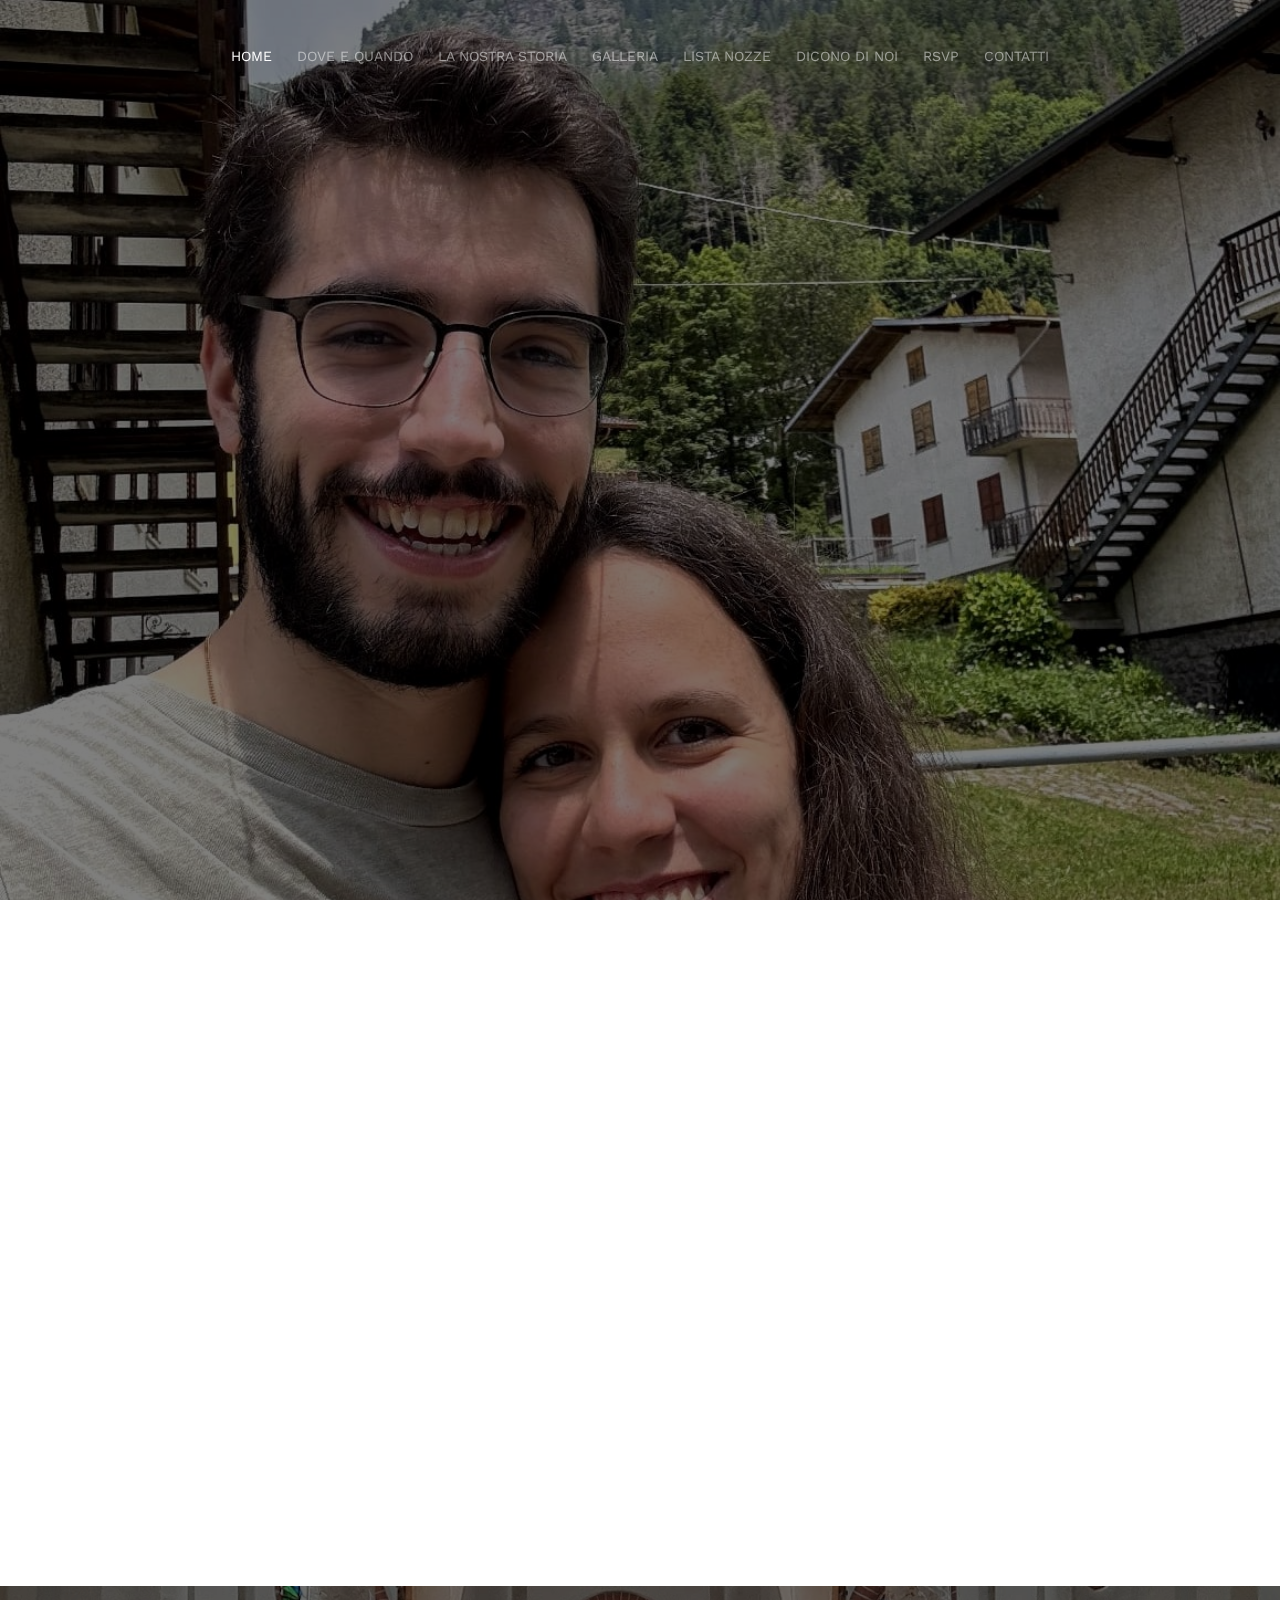
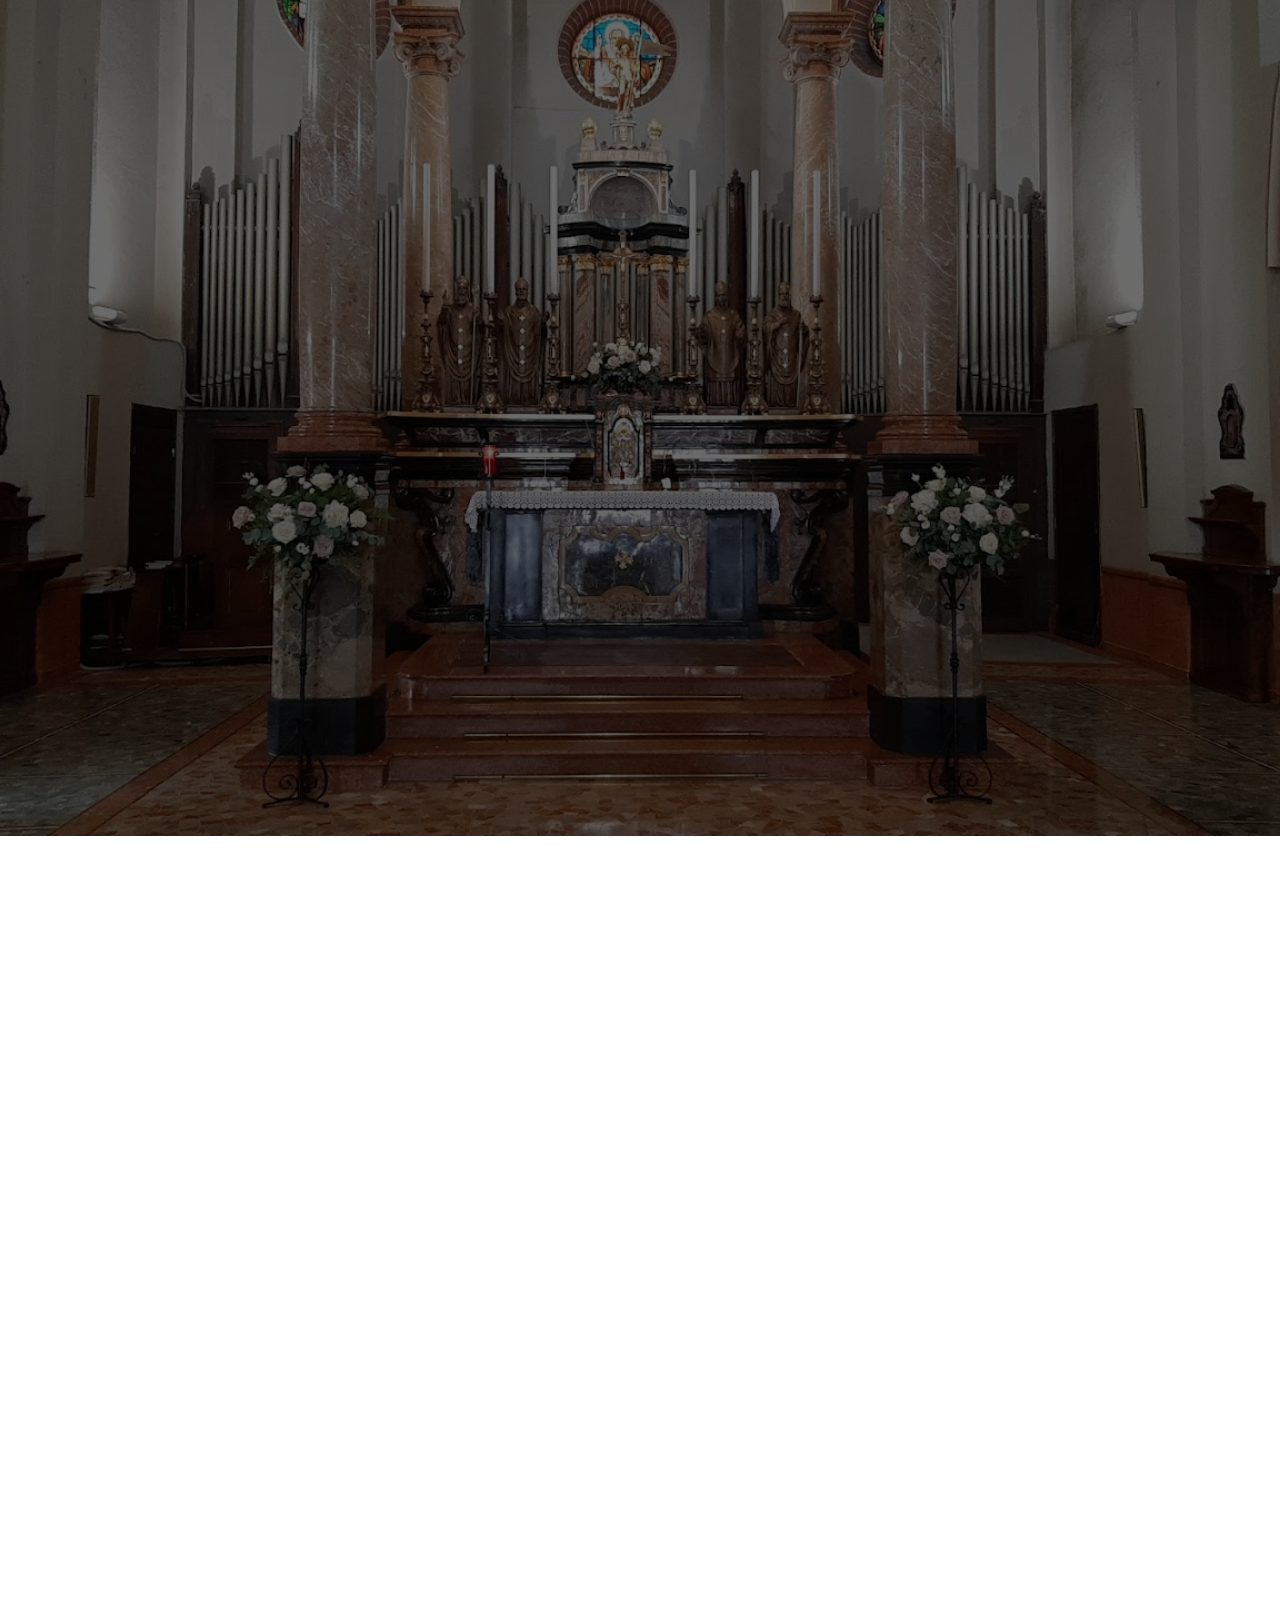
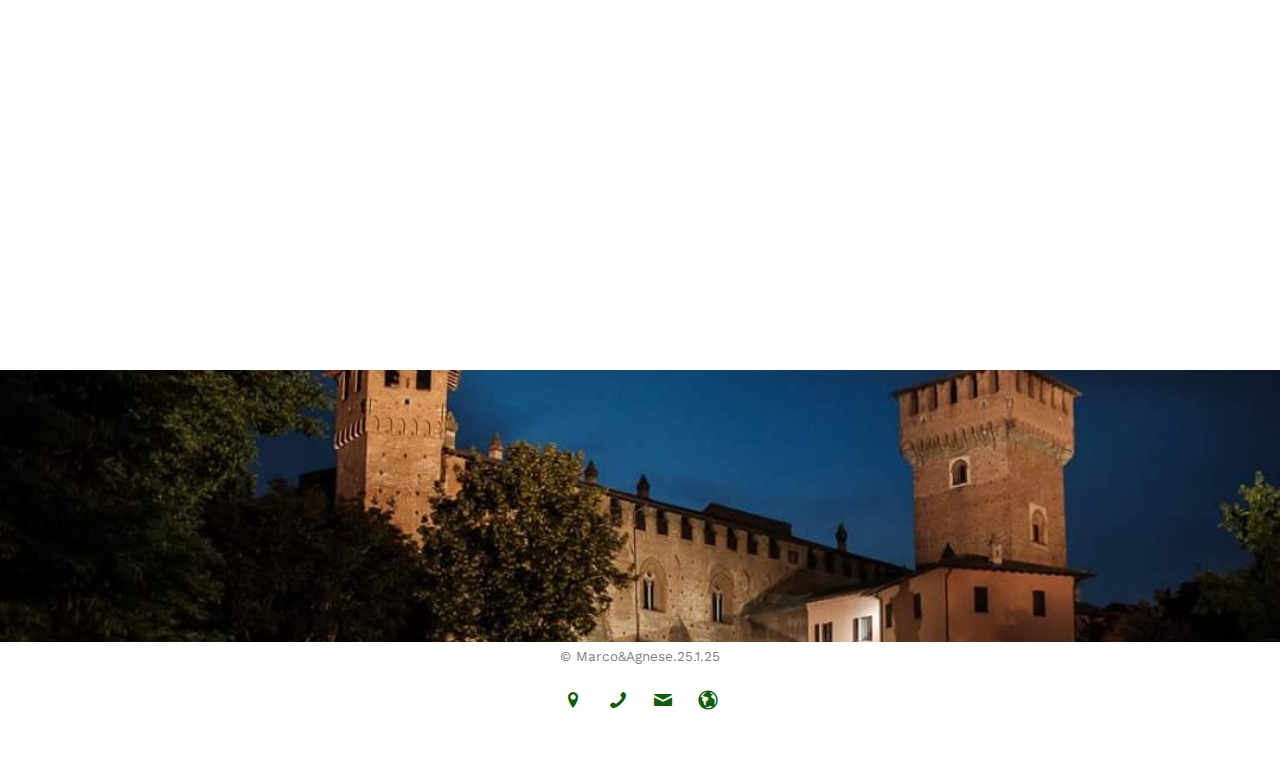
==== commit 13a1d048: "Add files via upload" ====
--- a/index.html
+++ b/index.html
@@ -61,8 +61,8 @@
 								<li><a href="#our_story">La nostra storia</a></li>
 								<li><a href="#my-gallery">Galleria</a></li>
 								<li><a href="#my-regali">Lista nozze</a></li>
-								<li><a href="#fh5co-testimonial">Dicono di noi</a></li>
-								<li><a href="#fh5co-started">RSVP</a></li>
+								<li><a href="#dicono-di-noi">Dicono di noi</a></li>
+								<li><a href="#RSVP">RSVP</a></li>
 								<li><a href="contact.html">Contatti</a></li>
 							</ul>
 						</div>
@@ -95,13 +95,13 @@
 			</header>
 
 			<!-- Presentazione -->
-			<div id="fh5co-couple">
+			<div id="chi-siamo">
 				<div class="container">
 					<div class="row">
 						<div class="col-md-8 col-md-offset-2 text-center fh5co-heading animate-box">
+						<h3>25 Gennaio 2025, Milano</h3>
 							<h2>Ti aspettiamo!</h2>
-							<h3>25 Gennaio 2025, Milano</h3>
-							<p class="citazione" style="padding-top:1em;">&laquo;Poiché Tu sei infinito, o Signore, e noi invece siamo finiti, ci dai più di quanto non possiamo desiderare. La misura dei nostri desideri non equivale mai alla misura con cui tu sai, puoi e vuoi colmarci e saziarci.&raquo;</p>
+							<p class="citazione" style="padding-top:1em;">&laquo;Poiché Tu sei infinito, o Signore, e noi invece siamo finiti, ci dai più di quanto non possiamo desiderare. La misura dei nostri desideri non equivale mai alla misura con cui Tu sai, puoi e vuoi colmarci e saziarci.&raquo;</p>
 							<p class="citazione text-right" style="font-size:20px;">(S. Caterina da Siena)</p>
 							<!-- <p>Siamo lieti di invitarti a celabrare insieme il nostro matrimonio!</p> -->
 						</div>
@@ -113,9 +113,14 @@
 							</div>
 							<div class="desc-groom">
 								<h3>Marco Fedrizzi</h3>
-								<p>Sono un ragazzo fortunato.
-									<br>Tanto mi è stato donato, ma tutto è ciò di cui ho bisogno.
-									<br>Sono un ragazzo fortunato perché tanto sono amato.
+								<p>Sono un giovane baldante,
+								<br>di freddure sorgente zampillante.
+								<br>Conoscente un po’ di tutto
+								<br>vendo fumo al giusto fìo e tutto sfrutto.
+								<br>Ma per quel che vuoi sapere
+								<br>due sole righe non posson bastare:
+								<br>se di noi più desideri imparare
+								<br>vieni a Gennaio a vedere!
 								</p>
 							</div>
 						</div>
@@ -210,7 +215,7 @@
 										</div>
 										<div class="timeline-body">
 											<p>A fisica si insiste per fare una vacanza del nostro anno, Agne ha un’unica grande obiezione: la presenza di Fedro. La vacanza si fa. E come ogni cosa della vita che non è programmata, Agne torna con una posizione nuova: scrive il 13 agosto 2018 “sei stato davvero una scoperta”.
-											<br>La vacanza finisce con la prima notte a “letto” insieme… senza un tetto sopra la testa si sono fermati su un marciapiede di Roma a vegliare per incontrare il papa.</p>
+											<br>La vacanza finisce con la prima notte a “letto” insieme… senza un tetto sopra la testa si sono fermati su un marciapiede di Roma a vegliare per incontrare il Papa.</p>
 										</div>
 									</div>
 								</li>
@@ -385,7 +390,7 @@
 
 
 			<!-- Dicono di noi -->
-			<div id="fh5co-testimonial">
+			<div id="dicono-di-noi">
 				<div class="container" style="padding-left: 30px;padding-right: 30px;">
 					<div class="row d-flex justify-content-center">
 						<div class="row animate-box">
@@ -412,17 +417,6 @@
 										<div class="item">
 											<div class="testimony-slide active text-center">
 												<figure>
-													<img src="images/couple-2.jpg" alt="user">
-												</figure>
-												<span>John Doe, via <a href="#" class="twitter">Twitter</a></span>
-												<blockquote>
-													<p>"Far far away, behind the word mountains, far from the countries Vokalia and Consonantia, at the coast of the Semantics, a large language ocean."</p>
-												</blockquote>
-											</div>
-										</div>
-										<div class="item">
-											<div class="testimony-slide active text-center">
-												<figure>
 													<img src="images/couple-3.jpg" alt="user">
 												</figure>
 												<span>John Doe, via <a href="#" class="twitter">Twitter</a></span>
@@ -431,39 +425,7 @@
 												</blockquote>
 											</div>
 										</div>
-										<div class="item">
-											<div class="testimony-slide active text-center">
-												<figure>
-													<img src="images/couple-3.jpg" alt="user">
-												</figure>
-												<span>John Doe, via <a href="#" class="twitter">Twitter</a></span>
-												<blockquote>
-													<p>"Far far away, far from the countries Vokalia and Consonantia, there live the blind texts. Separated they live in Bookmarksgrove right at the coast of the Semantics, a large language ocean."</p>
-												</blockquote>
-											</div>
-										</div>
-										<div class="item">
-											<div class="testimony-slide active text-center">
-												<figure>
-													<img src="images/couple-3.jpg" alt="user">
-												</figure>
-												<span>John Doe, via <a href="#" class="twitter">Twitter</a></span>
-												<blockquote>
-													<p>"Far far away, far from the countries Vokalia and Consonantia, there live the blind texts. Separated they live in Bookmarksgrove right at the coast of the Semantics, a large language ocean."</p>
-												</blockquote>
-											</div>
-										</div>
-										<div class="item">
-											<div class="testimony-slide active text-center">
-												<figure>
-													<img src="images/couple-3.jpg" alt="user">
-												</figure>
-												<span>John Doe, via <a href="#" class="twitter">Twitter</a></span>
-												<blockquote>
-													<p>"Far far away, far from the countries Vokalia and Consonantia, there live the blind texts. Separated they live in Bookmarksgrove right at the coast of the Semantics, a large language ocean."</p>
-												</blockquote>
-											</div>
-										</div>
+
 									</div>
 								</div>
 							</div>
@@ -498,7 +460,7 @@
 									</div>
 
 									<div class="form-row col-md-12">
-										<button type="submit" class="#fh5co-started btn btn-default btn-block">Invia!</button>
+										<button type="submit" class="#RSVP btn btn-default btn-block">Invia!</button>
 									</div>
 
 								</form>
@@ -509,7 +471,7 @@
 			</div>
 
 			<!-- RSVP -->
-			<div id="fh5co-started" class="fh5co-bg" style="background-image:url(images/castello2.jpg);">
+			<div id="RSVP" class="fh5co-bg" style="background-image:url(images/castello2.jpg);">
 				<div class="overlay"></div>
 				<div class="container">
 					<div class="row animate-box">
@@ -539,7 +501,7 @@
 			</div>
 
 			<!-- Footer -->
-			<footer id="fh5co-footer" role="contentinfo" style="padding: 2em 0;">
+			<footer id="my-footer" role="contentinfo" style="padding: 2em 0;">
 				<div class="container">
 
 					<div class="row copyright">
--- a/css/style.css
+++ b/css/style.css
@@ -2176,7 +2176,7 @@
 }
 .fh5co-heading .citazione{
   font-style: italic;
-  font-family: 'Sacramento';
-  font-size: 28px;
+  /* font-family: 'Sacramento'; */
+  font-size: 21px;
   line-height: 130%;
 }
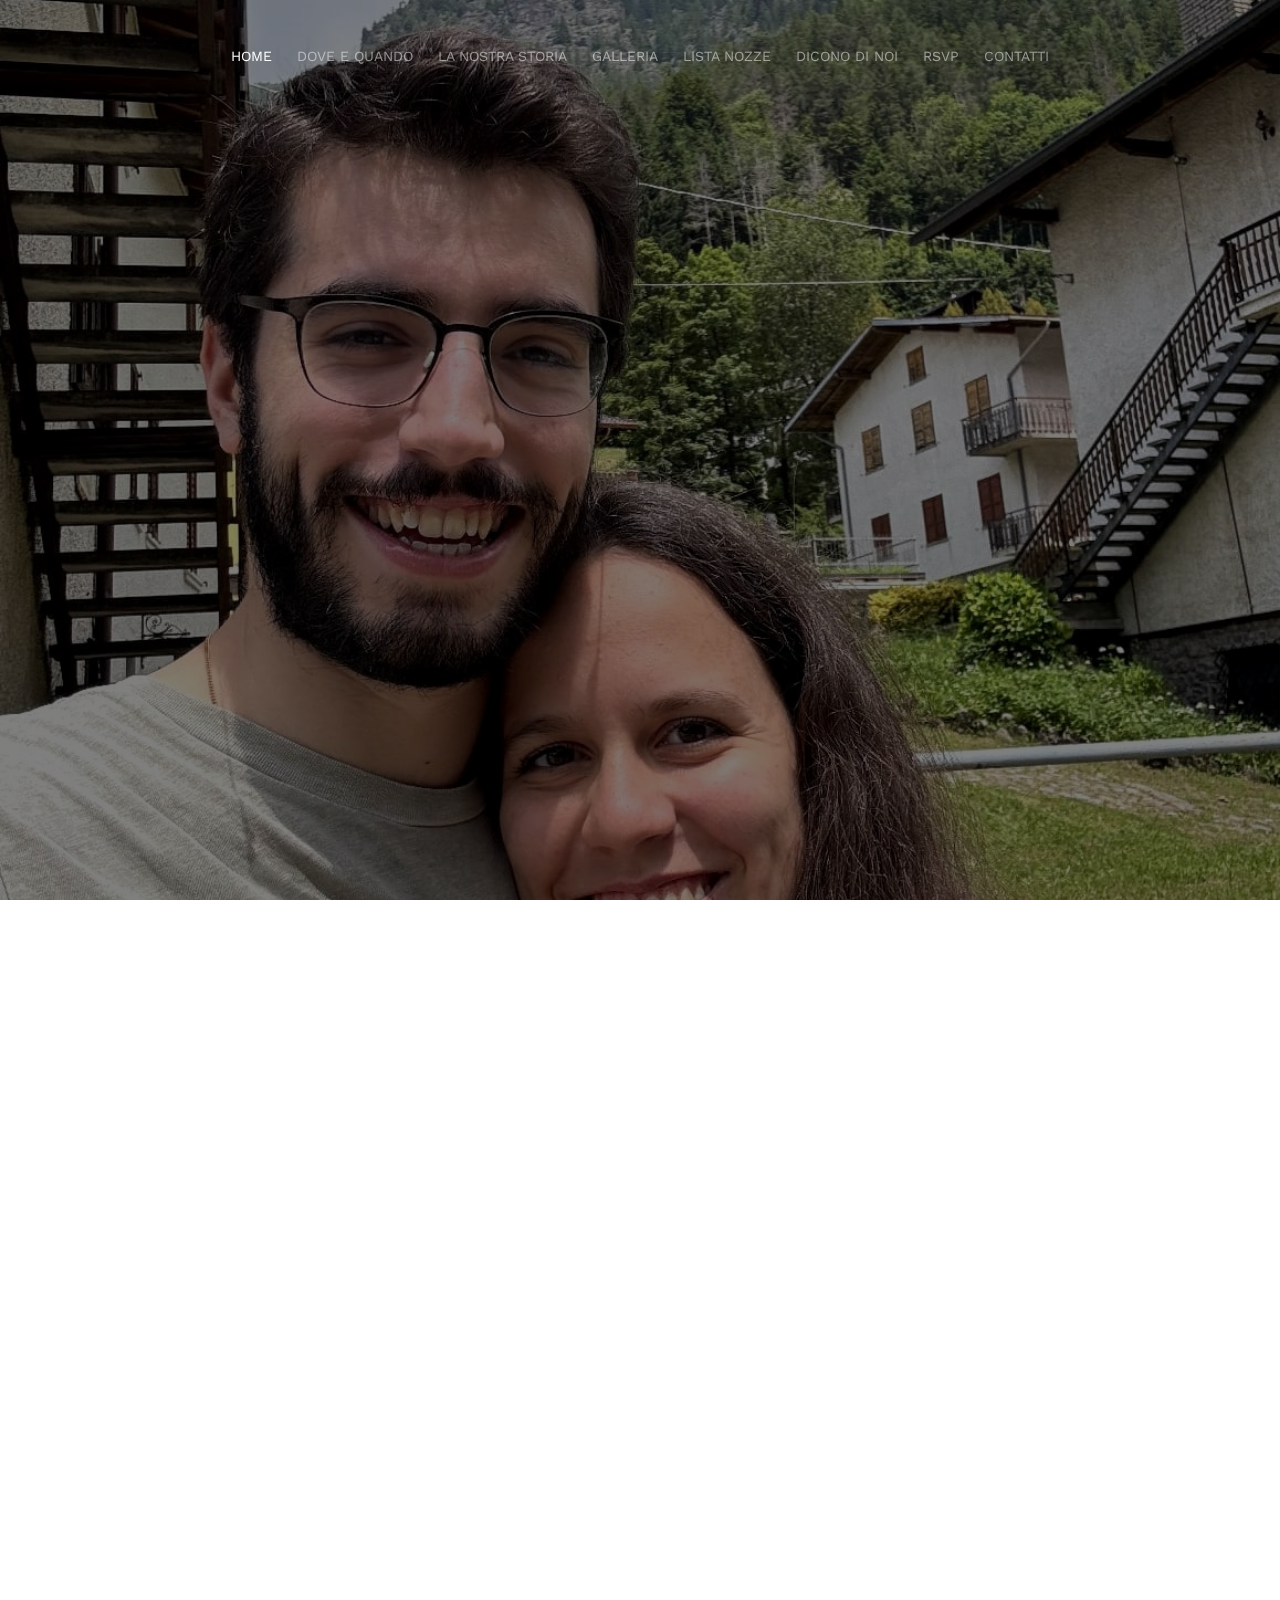
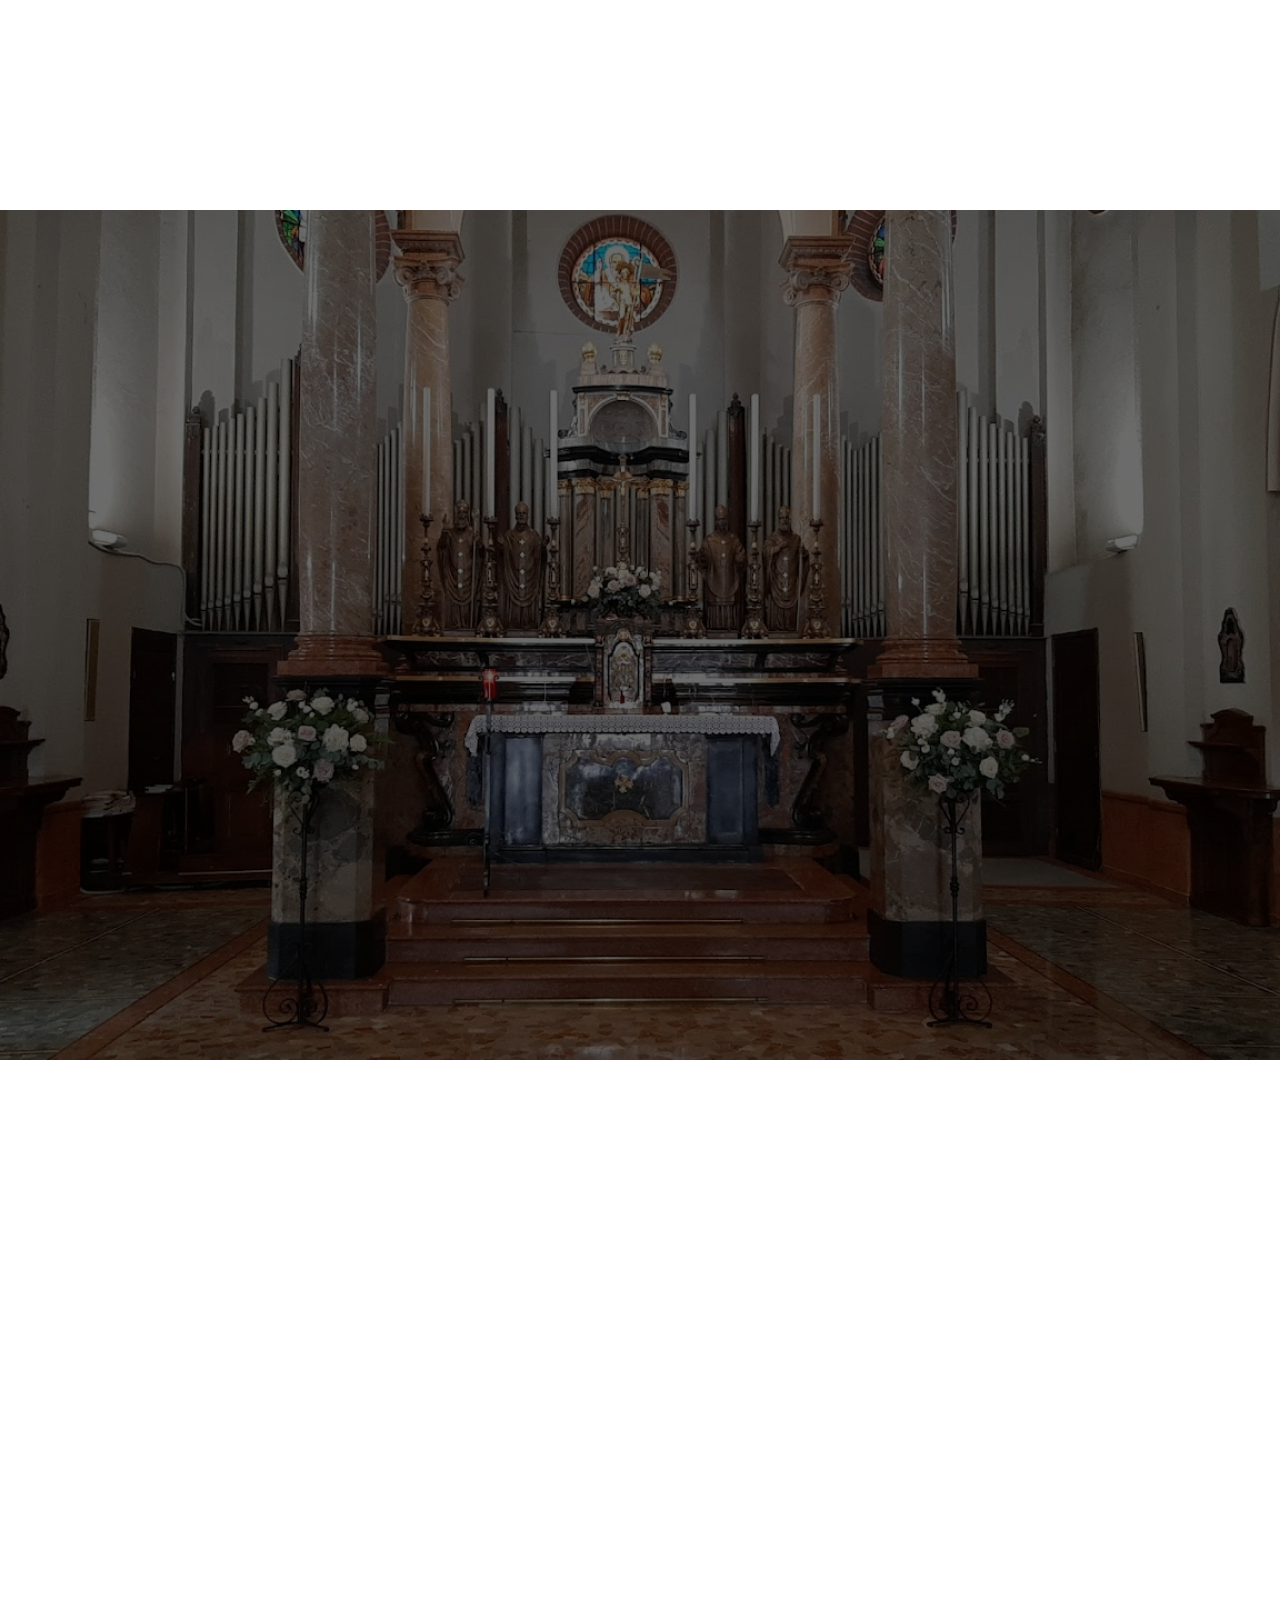
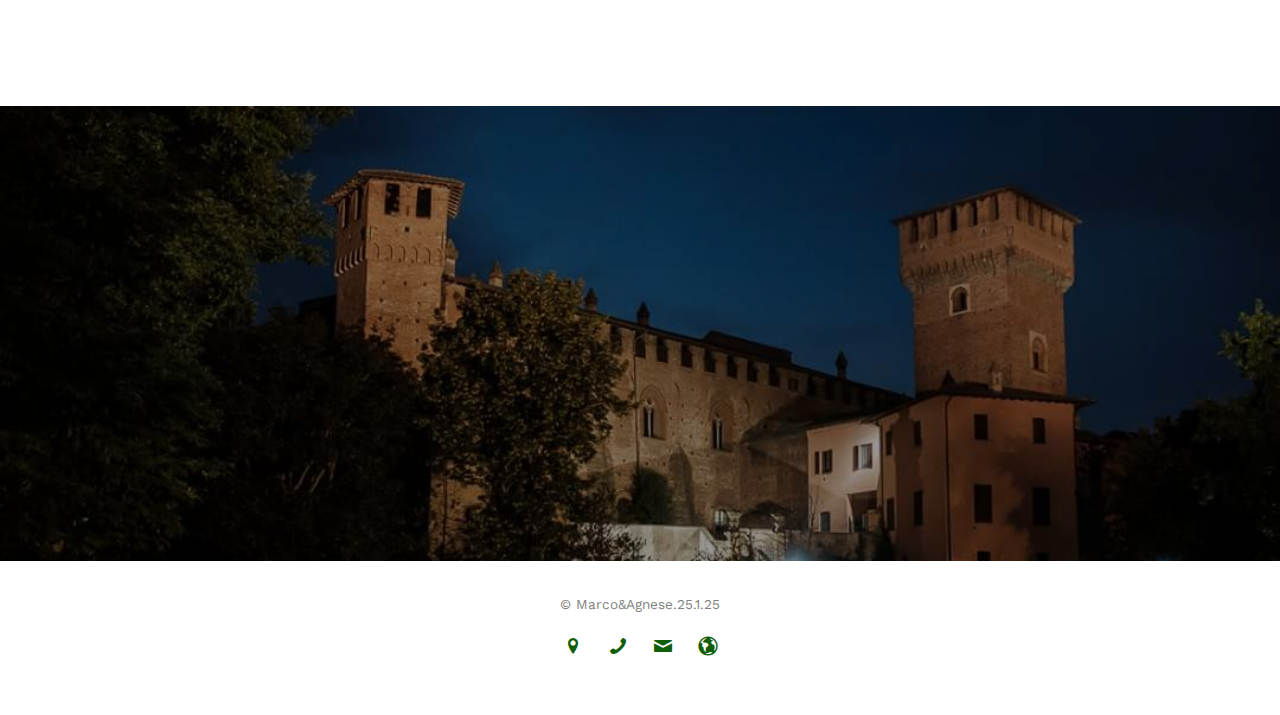
==== commit 2b4cc96a: "Add files via upload" ====
--- a/index.html
+++ b/index.html
@@ -4,7 +4,7 @@
 
 		<meta charset="utf-8">
 		<meta http-equiv="X-UA-Compatible" content="IE=edge">
-		<title>Matrimonio Agne &amp Marco! &mdash; 25 Gennaio 2025; </title>
+		<title>Matrimonio Agne &amp Marco &mdash; 25 Gennaio 2025; </title>
 		<meta name="viewport" content="width=device-width, initial-scale=1">
 		<meta name="description" content="Agne & Marco 25 Gennaio 2025" />
 		<meta name="keywords" content="" />
@@ -62,7 +62,7 @@
 								<li><a href="#my-gallery">Galleria</a></li>
 								<li><a href="#my-regali">Lista nozze</a></li>
 								<li><a href="#dicono-di-noi">Dicono di noi</a></li>
-								<li><a href="#RSVP">RSVP</a></li>
+								<li><a href="rsvp.html">RSVP</a></li>
 								<li><a href="contact.html">Contatti</a></li>
 							</ul>
 						</div>
@@ -239,7 +239,7 @@
 											<span class="date">Luglio 2022</span>
 										</div>
 										<div class="timeline-body">
-											<p>Chi l’avrebbe mai detto che due anni di relazione avrebbero portato Agne ad avventurarsi per i monti! Meta: bivacco Scaredi. Compagni di cammino: Pivetz e Blanche (di nuovo?!).
+											<p>Chi l’avrebbe mai detto che due anni di relazione avrebbero portato Agne ad avventurarsi per i monti! Meta: bivacco Scaredi. Compagni di cammino: Pivetz e Blanche.
 												Qualche tempo dopo Agne scriverà: &laquo;Vertigini. Bivacco scaredi. Forse è stato uno dei momenti in cui in assoluto mi sono sentita più voluta bene da te. Salivamo e mi ha preso un attacco di vertigini che mi ha bloccata completamente. Ho proseguito perché mi davi la mano.&raquo;
 											</p>
 										</div>
@@ -366,11 +366,11 @@
 								</div>
 								<div class="col-md-6 col-sm-6 text-center">
 									<div class="event-wrap animate-box">
-										<h3><a href="DoveQuando.html" class="link_semplice">La nostra casa</a></h3>
+										<h3><a href="ListaNozze.html" class="link_semplice">La nostra casa</a></h3>
 										<div class="event-col" style="width: 100%;margin-bottom: 10px;">
 											<i class="icon-home"></i>
 										</div>
-										<p><a href="DoveQuando.html" class="link_semplice">Abbiamo comprato casa!<br />Ora non ci resta che arredarla a meraviglia.</a></p>
+										<p><a href="ListaNozze.html" class="link_semplice">Abbiamo comprato casa!<br />Ora non ci resta che arredarla a meraviglia.</a></p>
 									</div>
 								</div>
 							</div>
@@ -380,7 +380,7 @@
 						<div class="display-tc" style="height:100%;">
 							<div class="col-md-10 col-md-offset-1 animate-box" style="margin-top:3em; color: #fff;">
 								<span>In entrambi i casi ti chiediamo di inviare un bonifico alle seguenti coordinate:
-								<br />Destinatario: <b> Marco Fedrizzi </b> - IBAN: <b>IT54L0329601601000067330617</b> </span>
+								<br />Destinatario: <b> Marco Fedrizzi </b> - IBAN: <b>IT54L0329601601000067330617</b>
 								<br />Destinatario: <b> Agnese Montanaro </b> - IBAN: <b>IT21T0503401753000000120563</b> </span>
 							</div>
 						</div>
@@ -488,8 +488,8 @@
 									</div>
 								</div>
 								<div class="col-md-4 col-sm-4">
-									<div class="form-group">
-										<button type="submit" class="btn btn-default btn-block">RSVP</button>
+									<div class="form-group col-md-12">
+										<a href="rsvp.html" class="btn btn-default btn-block" style="padding-top:15px;width: 146.5px;">RSVP</a>
 									</div>
 								</div>
 								<div class="col-md-4 col-sm-4">
--- a/css/style.css
+++ b/css/style.css
@@ -423,10 +423,12 @@
   display: table;
   width: 100%;
 }
+#RSVP .fh5co-heading h2,
 #my-regali .fh5co-heading h2,
 #my-event .fh5co-heading h2 {
   color: #fff;
 }
+#RSVP .fh5co-heading span,
 #my-regali .fh5co-heading span,
 #my-event .fh5co-heading span {
   color: rgba(255, 255, 255, 0.5);
@@ -1146,28 +1148,28 @@
   /* words */
 }
 
-#fh5co-testimonial,
+#dicono-di-noi,
 #my-cerimony,
 #my-party,
-#fh5co-started,
-#fh5co-footer,
+#RSVP,
+#my-footer,
 #my-event,
 #our_story,
-#fh5co-couple,
+#chi-siamo,
 #my-gallery,
 .fh5co-section {
   padding: 7em 0;
   clear: both;
 }
 @media screen and (max-width: 768px) {
-  #fh5co-testimonial,
+  #dicono-di-noi,
   #my-cerimony,
   #my-party,
-  #fh5co-started,
-  #fh5co-footer,
+  #RSVP,
+  #my-footer,
   #my-event,
   #our_story,
-  #fh5co-couple,
+  #chi-siamo,
   #my-gallery,
   #my-regali,
   .fh5co-section {
@@ -1366,24 +1368,24 @@
   color: rgba(0, 0, 0, 0.4);
 }
 
-#fh5co-testimonial .wrap-testimony {
-  position: relative;
-}
-#fh5co-testimonial .wrap-testimony .testimony-slide {
+#dicono-di-noi .wrap-testimony {
+  position: relative;
+}
+#dicono-di-noi .wrap-testimony .testimony-slide {
   text-align: center;
 }
-#fh5co-testimonial .wrap-testimony .testimony-slide span {
+#dicono-di-noi .wrap-testimony .testimony-slide span {
   font-size: 12px;
   text-transform: uppercase;
   letter-spacing: 2px;
   font-weight: 700;
   display: block;
 }
-#fh5co-testimonial .wrap-testimony .testimony-slide span a.twitter {
+#dicono-di-noi .wrap-testimony .testimony-slide span a.twitter {
   color:#115e09;
   font-weight: 300;
 }
-#fh5co-testimonial .wrap-testimony .testimony-slide figure {
+#dicono-di-noi .wrap-testimony .testimony-slide figure {
   margin-bottom: 10px;
   display: -moz-inline-stack;
   display: inline-block;
@@ -1392,7 +1394,7 @@
   width: 100px;
   height: 100px;
 }
-#fh5co-testimonial .wrap-testimony .testimony-slide figure img {
+#dicono-di-noi .wrap-testimony .testimony-slide figure img {
   width: 100px;
   height: 100px;
   -webkit-border-radius: 50%;
@@ -1400,7 +1402,7 @@
   -ms-border-radius: 50%;
   border-radius: 50%;
 }
-#fh5co-testimonial .wrap-testimony .testimony-slide blockquote {
+#dicono-di-noi .wrap-testimony .testimony-slide blockquote {
   border: none;
   margin: 30px auto;
   width: 50%;
@@ -1411,30 +1413,30 @@
   border-radius: 4px;
 }
 @media screen and (max-width: 992px) {
-  #fh5co-testimonial .wrap-testimony .testimony-slide blockquote {
+  #dicono-di-noi .wrap-testimony .testimony-slide blockquote {
     width: 100%;
   }
 }
-#fh5co-testimonial .wrap-testimony .testimony-slide blockquote p {
+#dicono-di-noi .wrap-testimony .testimony-slide blockquote p {
   font-style: italic;
   color: #8f989f;
   font-size: 20px;
   line-height: 1.6em;
 }
-#fh5co-testimonial .wrap-testimony .testimony-slide.active {
+#dicono-di-noi .wrap-testimony .testimony-slide.active {
   display: block;
 }
-#fh5co-testimonial .wrap-testimony .arrow-thumb {
+#dicono-di-noi .wrap-testimony .arrow-thumb {
   position: absolute;
   top: 40%;
   display: block;
   width: 100%;
 }
-#fh5co-testimonial .wrap-testimony .arrow-thumb a {
+#dicono-di-noi .wrap-testimony .arrow-thumb a {
   font-size: 32px;
   color: #dadada;
 }
-#fh5co-testimonial .wrap-testimony .arrow-thumb a:hover, #fh5co-testimonial .wrap-testimony .arrow-thumb a:focus, #fh5co-testimonial .wrap-testimony .arrow-thumb a:active {
+#dicono-di-noi .wrap-testimony .arrow-thumb a:hover, #dicono-di-noi .wrap-testimony .arrow-thumb a:focus, #dicono-di-noi .wrap-testimony .arrow-thumb a:active {
   text-decoration: none;
 }
 
@@ -1491,10 +1493,10 @@
   margin-bottom: 10px;
 }
 
-#fh5co-started {
-  position: relative;
-}
-#fh5co-started .overlay {
+#RSVP {
+  position: relative;
+}
+#RSVP .overlay {
   position: absolute;
   top: 0;
   left: 0;
@@ -1502,13 +1504,13 @@
   bottom: 0;
   background: rgba(0, 0, 0, 0.4);
 }
-#fh5co-started .fh5co-heading h2 {
-  color: #fff;
-}
-#fh5co-started .fh5co-heading p {
+#RSVP .fh5co-heading h2 {
+  color: #fff;
+}
+#RSVP .fh5co-heading p {
   color: rgba(255, 255, 255, 0.5);
 }
-#fh5co-started .form-control {
+#RSVP .form-control {
   background: rgba(255, 255, 255, 0.2);
   border: none !important;
   color: #fff;
@@ -1518,24 +1520,24 @@
   -o-transition: 0.5s;
   transition: 0.5s;
 }
-#fh5co-started .form-control::-webkit-input-placeholder {
-  color: #fff;
-}
-#fh5co-started .form-control:-moz-placeholder {
+#RSVP .form-control::-webkit-input-placeholder {
+  color: #fff;
+}
+#RSVP .form-control:-moz-placeholder {
   /* Firefox 18- */
   color: #fff;
 }
-#fh5co-started .form-control::-moz-placeholder {
+#RSVP .form-control::-moz-placeholder {
   /* Firefox 19+ */
   color: #fff;
 }
-#fh5co-started .form-control:-ms-input-placeholder {
-  color: #fff;
-}
-#fh5co-started .form-control:focus {
+#RSVP .form-control:-ms-input-placeholder {
+  color: #fff;
+}
+#RSVP .form-control:focus {
   background: rgba(255, 255, 255, 0.3);
 }
-#fh5co-started .btn {
+#RSVP .btn {
   height: 54px;
   border: none !important;
   background:#115e09;
@@ -1548,29 +1550,29 @@
   width: auto;
   margin: auto;
 }
-#fh5co-started .form-inline .form-group {
+#RSVP .form-inline .form-group {
   width: 100% !important;
   margin-bottom: 10px;
 }
-#fh5co-started .form-inline .form-group .form-control {
+#RSVP .form-inline .form-group .form-control {
   width: 100%;
 }
-#fh5co-started .fh5co-heading {
+#RSVP .fh5co-heading {
   margin-bottom: 30px;
 }
-#fh5co-started .fh5co-heading h2 {
+#RSVP .fh5co-heading h2 {
   margin-bottom: 0;
 }
 
 @media screen and (max-width: 768px) {
-  #fh5co-footer .copyright .pull-left,
-  #fh5co-footer .copyright .pull-right {
+  #my-footer .copyright .pull-left,
+  #my-footer .copyright .pull-right {
     float: none !important;
     text-align: center;
   }
 }
 
-#fh5co-testimonial .btn {
+#dicono-di-noi .btn {
   height: 54px;
   border: none !important;
   background:#115e09;
@@ -1598,7 +1600,7 @@
   margin: auto;
 }
 
-#fh5co-footer .copyright .block {
+#my-footer .copyright .block {
   display: block;
 }
 
@@ -2180,3 +2182,79 @@
   font-size: 21px;
   line-height: 130%;
 }
+
+.img-vert-cent{
+  top: 50%;
+  transform: translateY(-50%);
+}
+
+
+
+
+
+
+
+
+
+.Portfolio {
+    position: relative;
+    margin: 5px;
+    border: 2px solid #115e09;
+    /* float: left; */
+    display: inline-block;
+    width: 180px;
+    height: 260px;
+    transition-duration: 0.4s;
+    border-radius: 5px;
+    animation: winanim 0.5s ;
+-webkit-backface-visibility:visible;
+    backface-visibility:visible;
+    box-shadow:0 3px 5px -1px rgba(0,0,0,.2),0 5px 8px 0 rgba(0,0,0,.14),0 1px 14px 0 rgba(0,0,0,.12);
+    z-index:100;
+}
+
+.Portfolio:hover {
+    box-shadow: 0 12px 16px 0 rgba(0,0,0,.24),0 17px 50px 0 rgba(0,0,0,.19);
+}
+
+.Portfolio img {
+    width: 100%;
+    height: auto;
+    border-radius: 5px;
+}
+
+.item_nozze{
+    position: relative;
+    margin: 0px;
+    float: left;
+    width: 180px;
+    transition-duration: 0.4s;
+    border-radius: 5px;
+    animation: winanim 0.5s ;
+    text-align: center;
+  width: 100%;
+  height: 180px;
+  background-size:contain;
+  background-repeat: no-repeat;
+  background-position:center;
+  z-index: 1;
+}
+.desc {
+    padding: 5px;
+    text-align: center;
+    font-size: 90%;
+    /* background:black; */
+    color:#115e09;
+}
+.desc_text{
+  position: absolute;
+    bottom: 0;
+    text-align: center;
+    width: 100%;
+    left: 0;
+    padding-bottom: 5px;
+}
+
+.label_rsvp{
+  color: #ffffff;
+}
